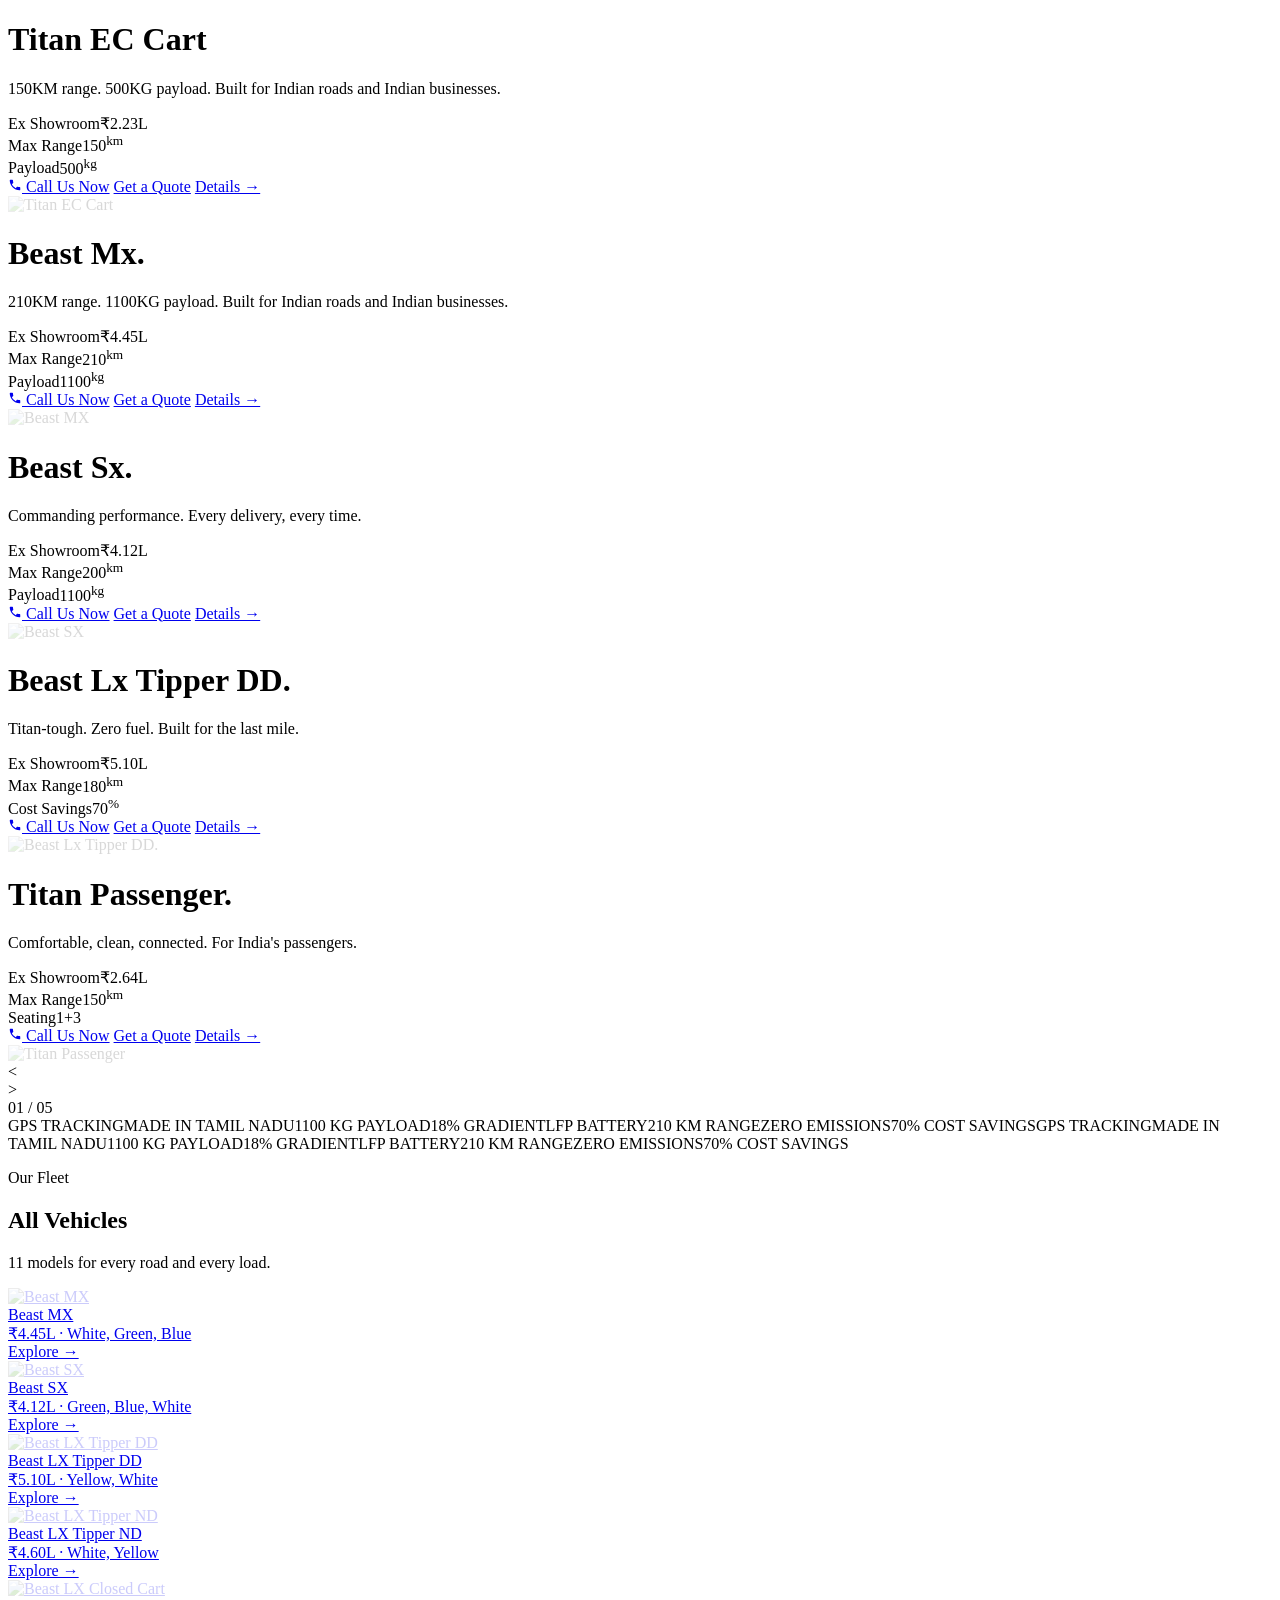
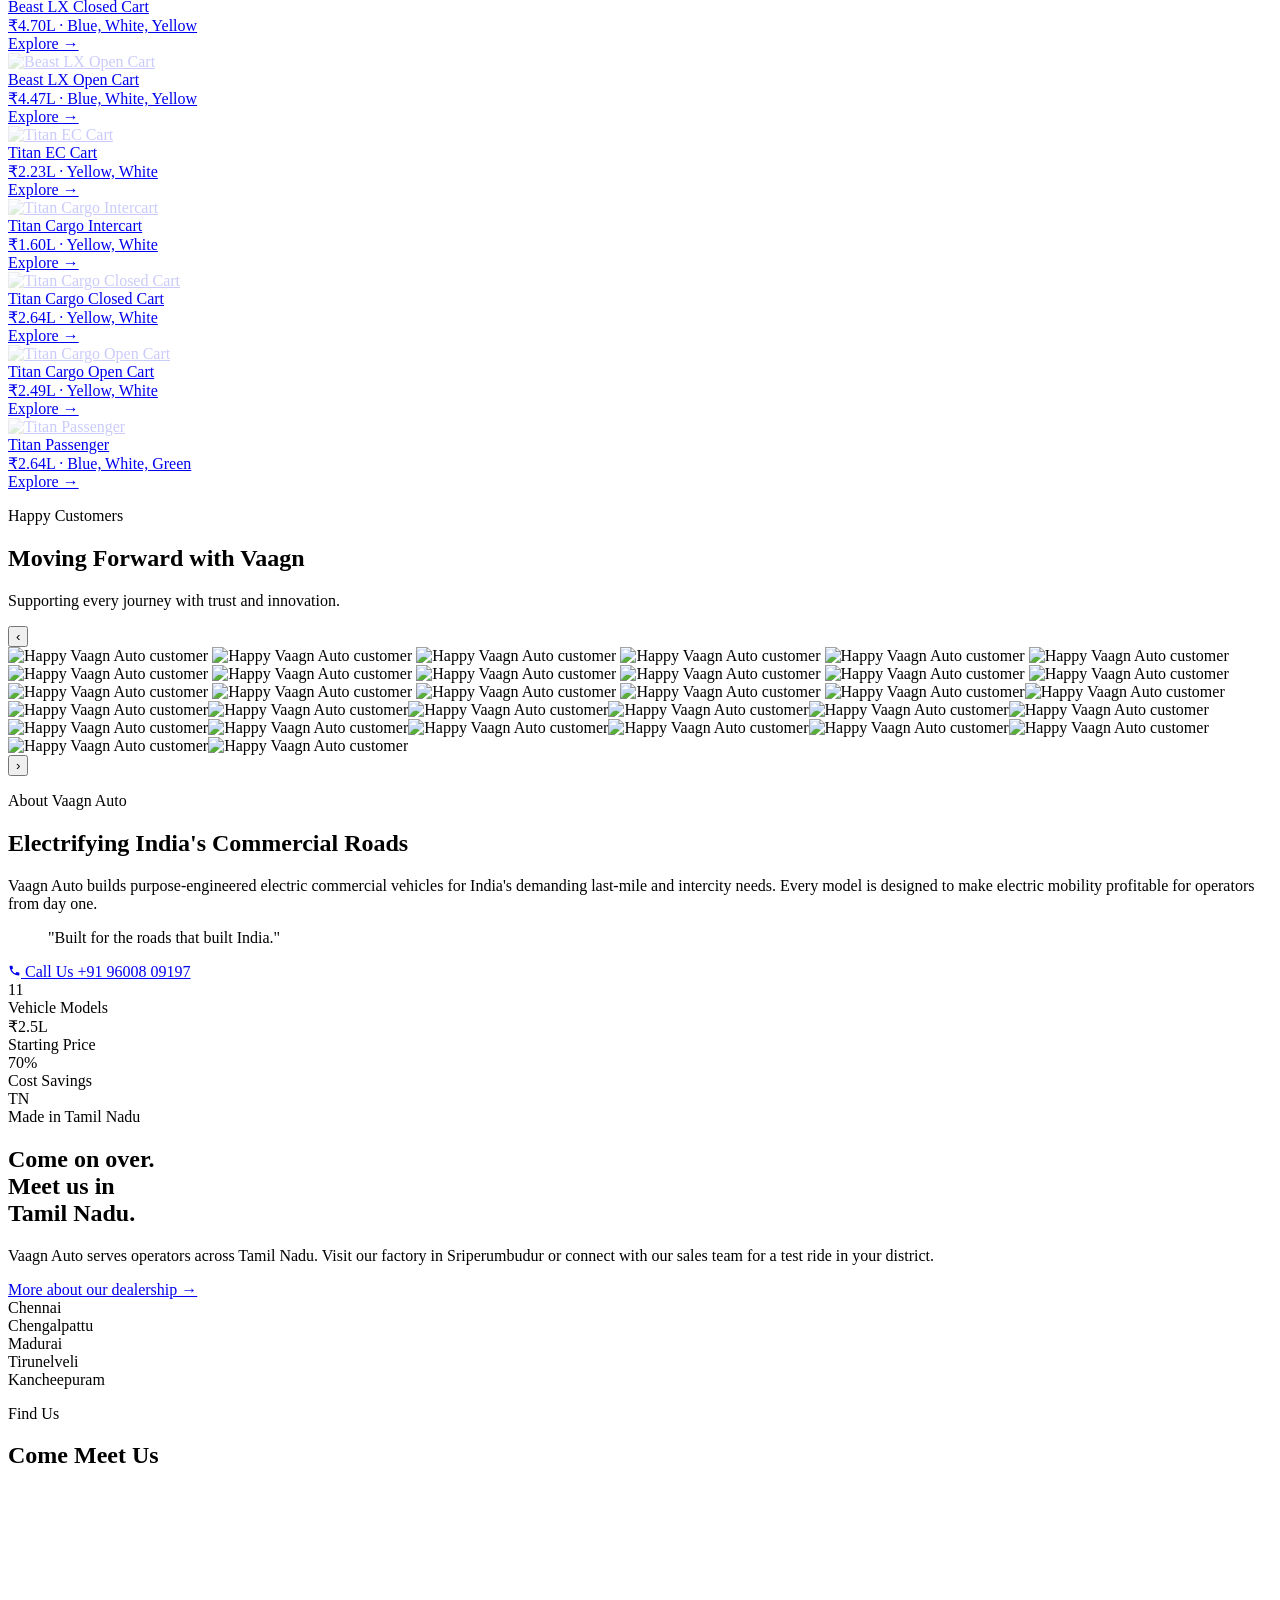
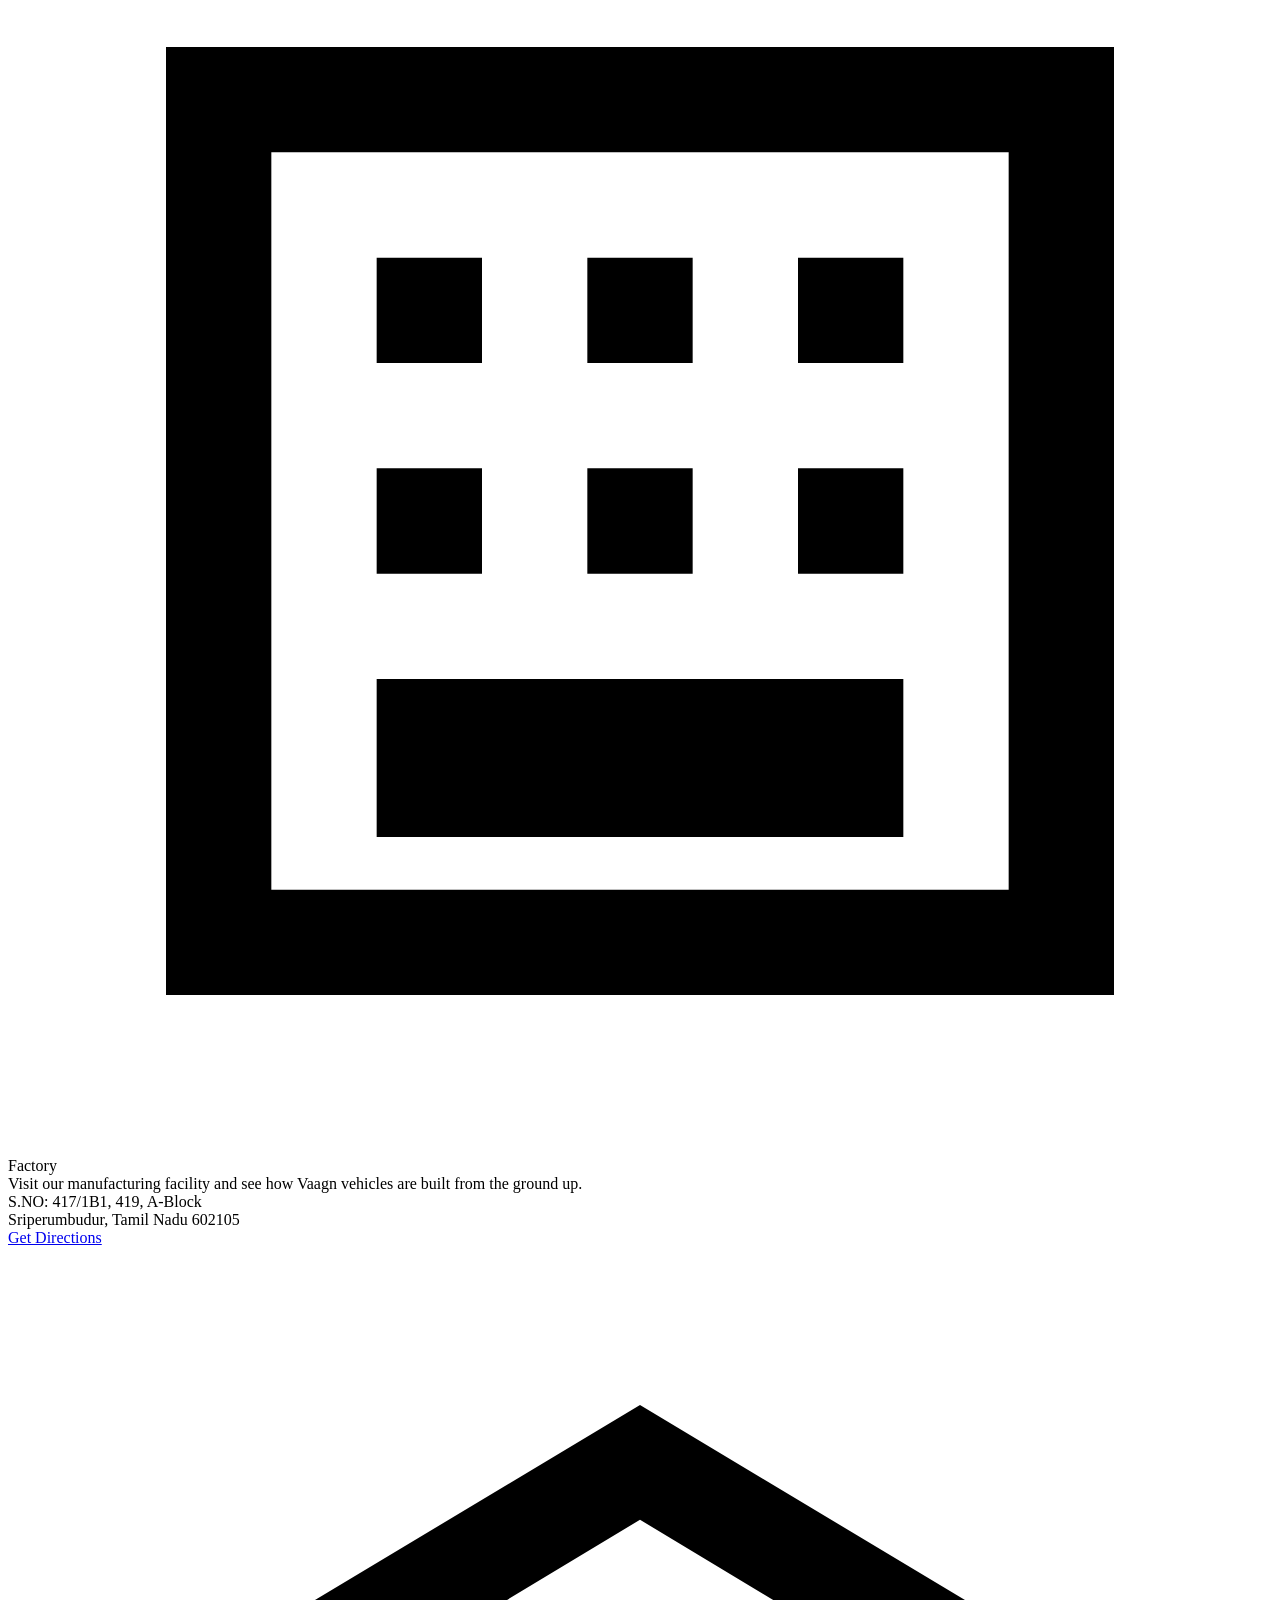
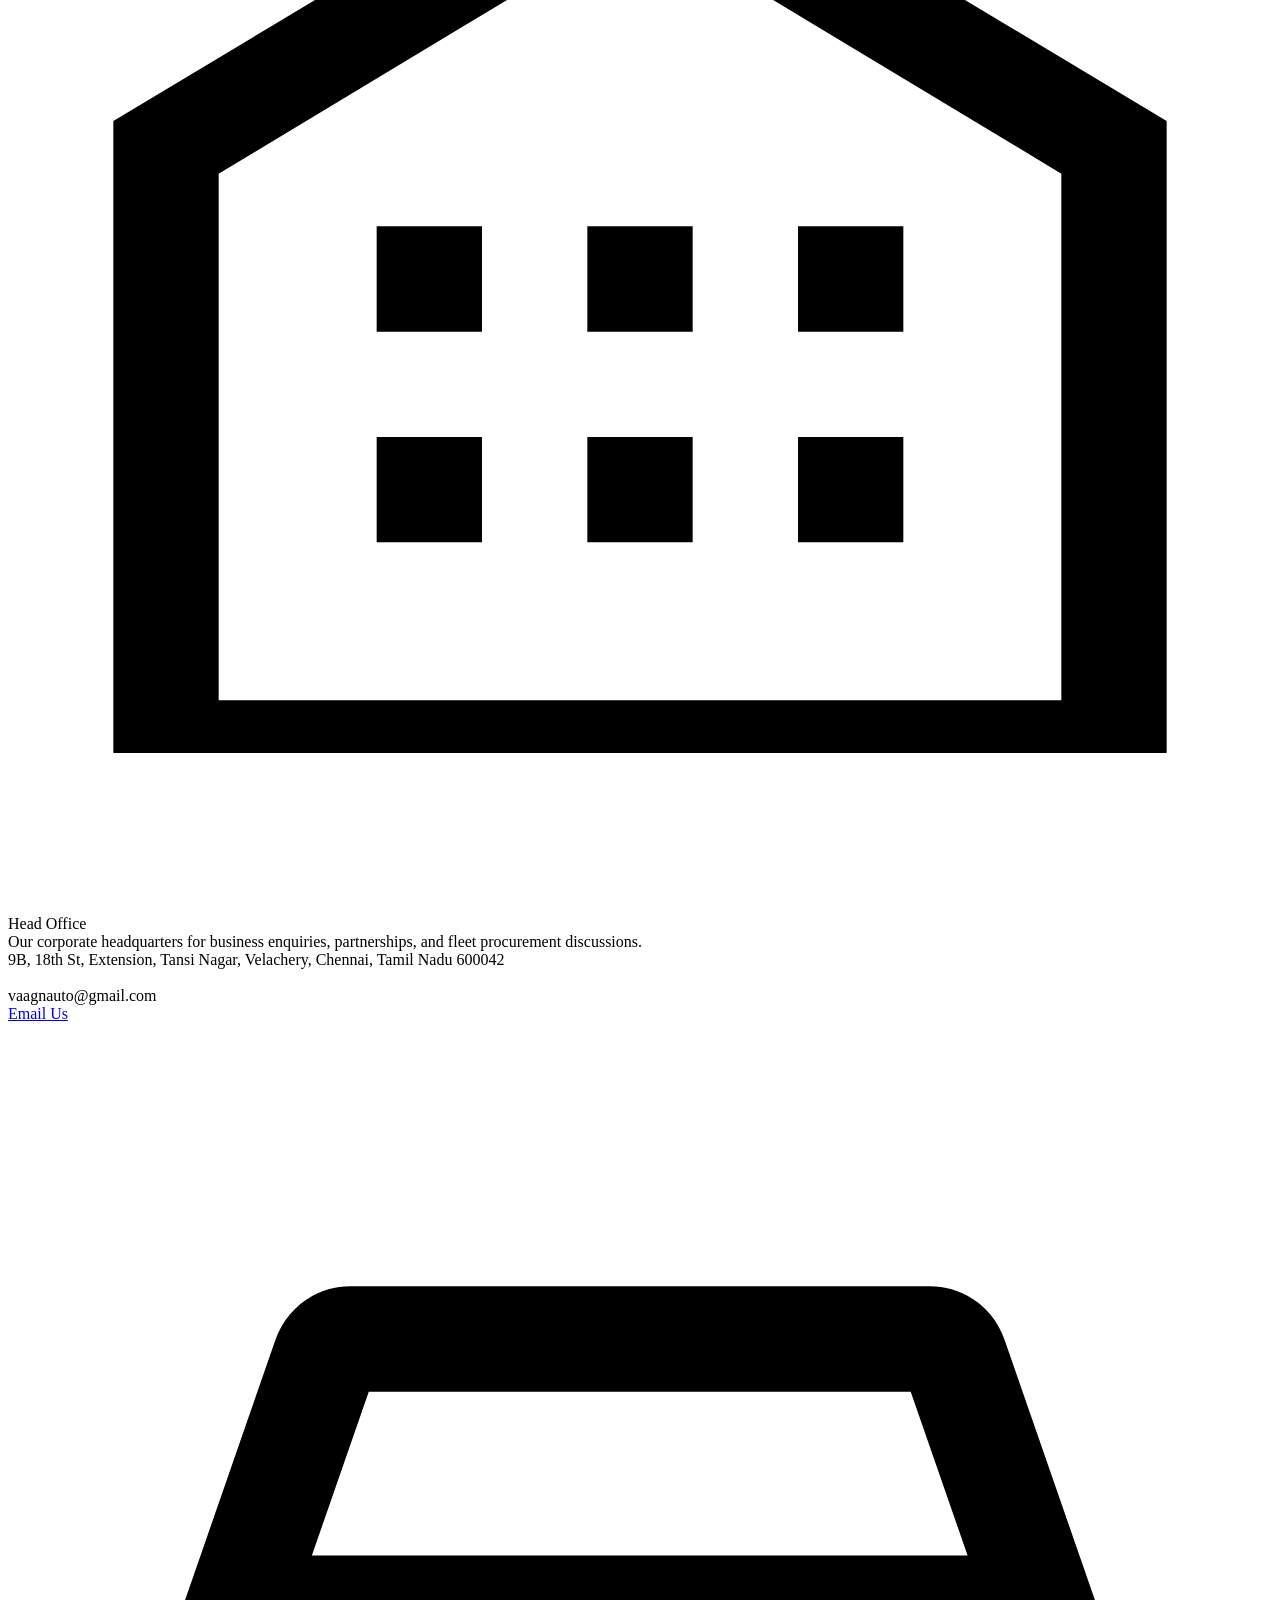
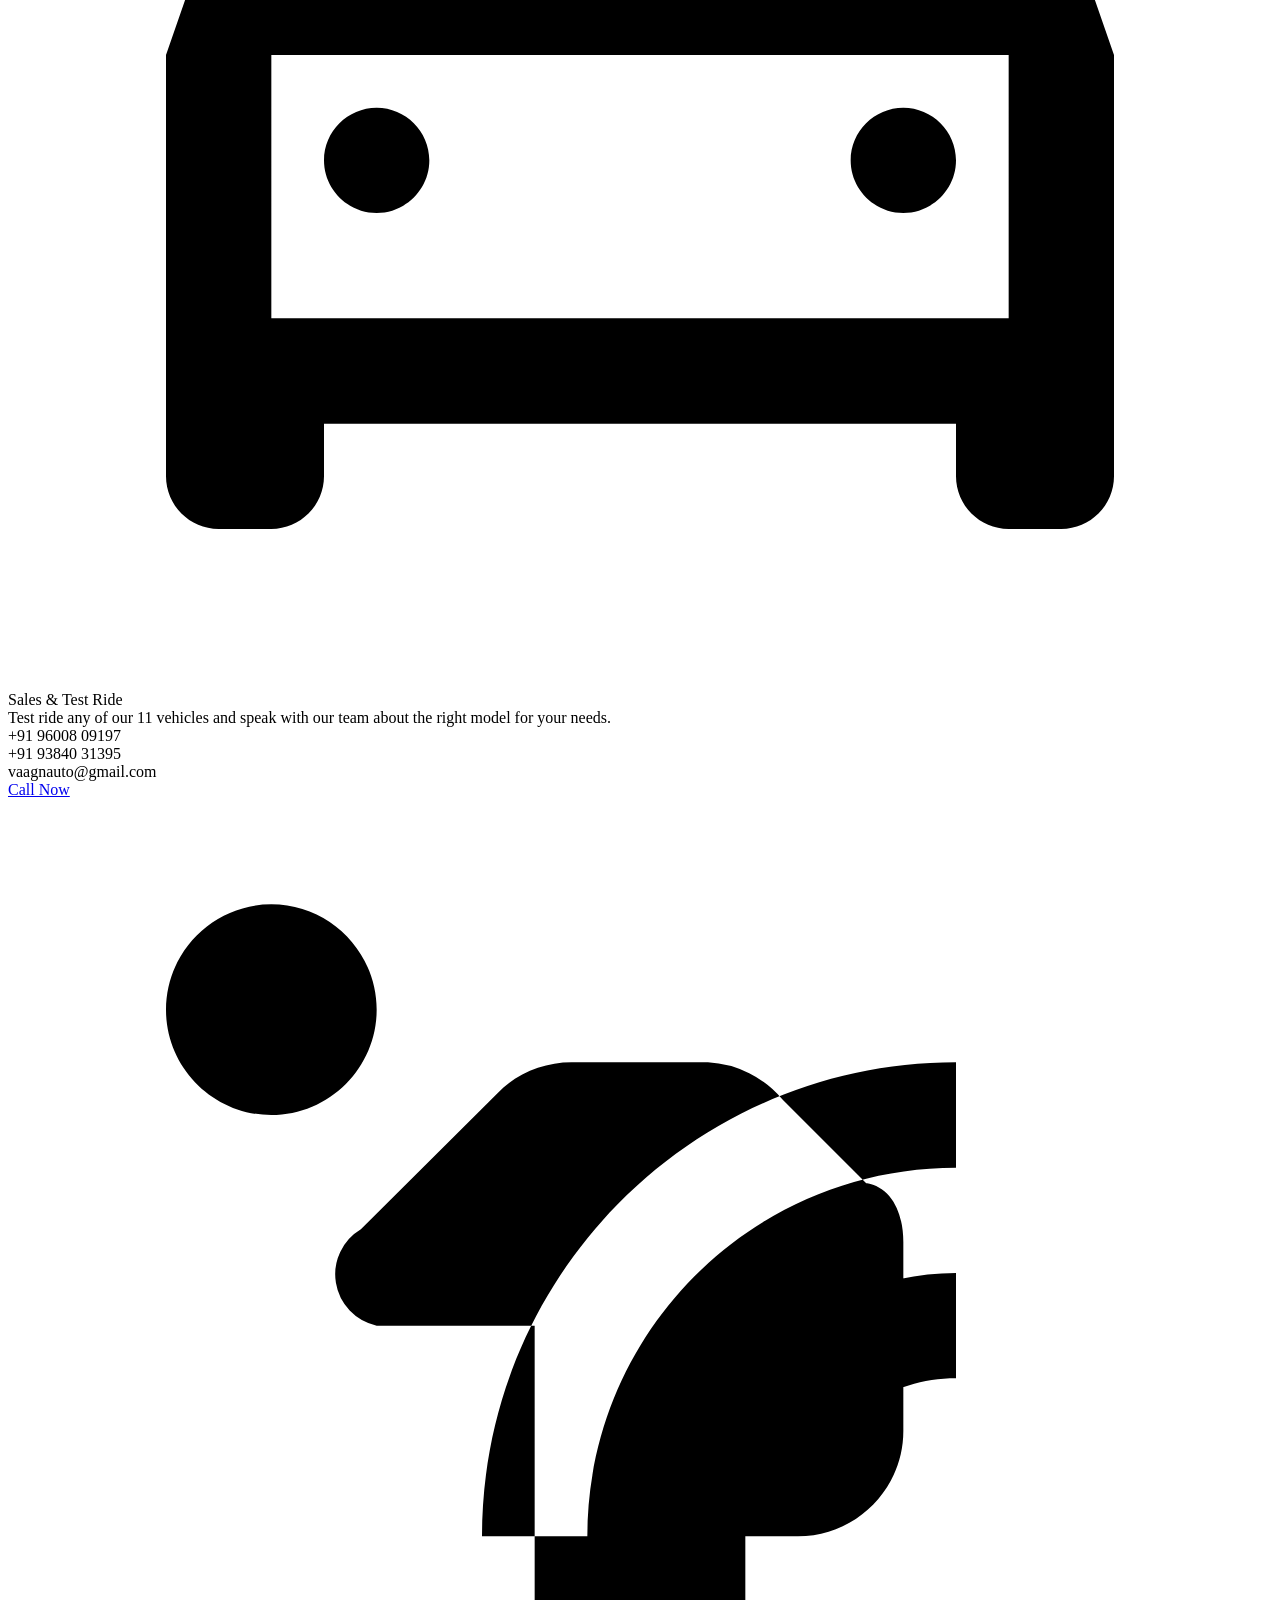
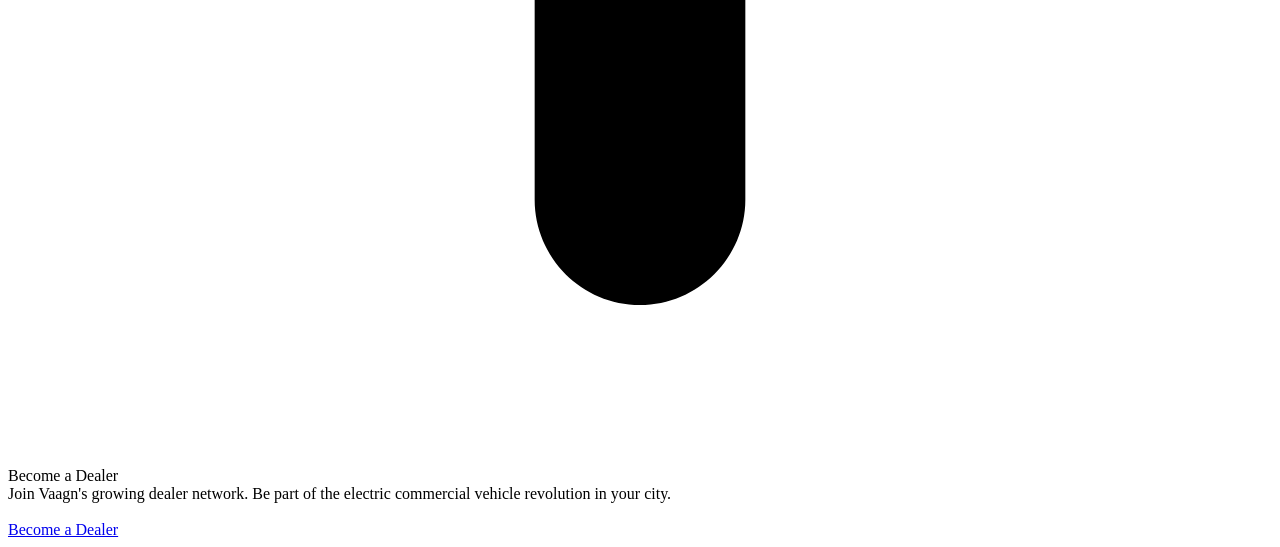
==== index.html @ 96f032a7 "fix: gmail changed" ====
﻿<!DOCTYPE html>
<html lang="en">
<head>
  <meta charset="UTF-8">
    <link rel="icon" type="image/x-icon" href="/favicon.ico">
    <link rel="icon" type="image/png" sizes="32x32" href="/favicon-32x32.png">
    <link rel="icon" type="image/png" sizes="16x16" href="/favicon-16x16.png">
    <link rel="apple-touch-icon" sizes="180x180" href="/apple-touch-icon.png">
    <link rel="manifest" href="/site.webmanifest">
  <meta name="viewport" content="width=device-width, initial-scale=1.0">
  <meta name="description" content="Vaagn Auto — India's premium electric commercial vehicles. Explore cargo autos, tippers, and passenger vehicles built for last-mile delivery across Tamil Nadu.">
  <title>Vaagn Auto — Electric Commercial Vehicles</title>
  <link rel="preconnect" href="https://fonts.googleapis.com">
  <link rel="preconnect" href="https://fonts.gstatic.com" crossorigin>
  <link href="https://fonts.googleapis.com/css2?family=DM+Sans:ital,wght@0,300;0,400;0,500;0,600;1,300&family=DM+Serif+Display:ital@0;1&family=Space+Grotesk:wght@300;400;500;600&display=swap" rel="stylesheet">
 <script src="js/components.js" defer></script>
  <link rel="stylesheet" href="css/main.css">



  <!-- Google Tag Manager -->
<script>(function(w,d,s,l,i){w[l]=w[l]||[];w[l].push({'gtm.start':
new Date().getTime(),event:'gtm.js'});var f=d.getElementsByTagName(s)[0],
j=d.createElement(s),dl=l!='dataLayer'?'&l='+l:'';j.async=true;j.src=
'https://www.googletagmanager.com/gtm.js?id='+i+dl;f.parentNode.insertBefore(j,f);
})(window,document,'script','dataLayer','GTM-MT5RPV5B');</script>

<!-- Google Analytics -->
<script async src="https://www.googletagmanager.com/gtag/js?id=GT-MJKRTXTJ"></script>
<script>
window.dataLayer = window.dataLayer || [];
function gtag(){dataLayer.push(arguments);}
gtag('js', new Date());
gtag('config', 'GT-MJKRTXTJ');
</script>

<!-- Microsoft Clarity -->
<script type="text/javascript">
(function(c,l,a,r,i,t,y){
c[a]=c[a]||function(){(c[a].q=c[a].q||[]).push(arguments)};
t=l.createElement(r);t.async=1;t.src="https://www.clarity.ms/tag/"+i;
y=l.getElementsByTagName(r)[0];y.parentNode.insertBefore(t,y);
})(window, document, "clarity", "script", "no0i1j7frr");
</script>

</head>
<body>
  <!-- Google Tag Manager (noscript) -->
<noscript><iframe src="https://www.googletagmanager.com/ns.html?id=GTM-MT5RPV5B"
height="0" width="0" style="display:none;visibility:hidden"></iframe></noscript>
  <div id="nav-placeholder"></div>

  

  <div class="hero-wrap" id="hero-wrap">
    
    <div class="hero-slide active" data-slide="0" data-color="grey" data-pos="bottom-right2">
    <div class="hero-bg"></div>
    <div class="hero-content">
      <!-- <p class="hero-eyebrow">Open Cargo Auto</p> -->
      <h1 class="hero-name">Titan EC Cart</h1>
      <p class="hero-tagline">150KM range. 500KG payload. Built for Indian roads and Indian businesses.</p>
      <div class="hero-specs-row">
        <div class="hero-spec-item"><span class="hero-spec-label">Ex Showroom</span><span class="hero-spec-val">₹2.23L</span></div>
        <div class="hero-spec-item"><span class="hero-spec-label">Max Range</span><span class="hero-spec-val">150<sup>km</sup></span></div>
        <div class="hero-spec-item"><span class="hero-spec-label">Payload</span><span class="hero-spec-val">500<sup>kg</sup></span></div>
      </div>
      <div class="hero-actions">
        <a href="tel:+919600809197" class="btn-call"><span class="icon-ring"><svg width="14" height="14" viewBox="0 0 24 24" fill="currentColor"><path d="M6.62 10.79c1.44 2.83 3.76 5.14 6.59 6.59l2.2-2.2c.27-.27.67-.36 1.02-.24 1.12.37 2.33.57 3.57.57.55 0 1 .45 1 1V20c0 .55-.45 1-1 1-9.39 0-17-7.61-17-17 0-.55.45-1 1-1h3.5c.55 0 1 .45 1 1 0 1.25.2 2.45.57 3.57.11.35.03.74-.25 1.02l-2.2 2.2z"/></svg></span> Call Us Now</a>
        <a href="javascript:void(0)" class="btn-quote" onclick="openPopup('Titan EC Cart')">Get a Quote</a>
        <a href="/titan-ec-cart" class="btn-details">Details →</a>
      </div>
    </div>
    <div class="hero-right"><img id="hero-img-0" src="images/hero-images/img15.jpeg" onerror="this.style.opacity='.15'" alt="Titan EC Cart"></div>
  </div>


  <div class="hero-slide" data-slide="1" data-color="grey" data-pos="bottom-right1">
    <div class="hero-bg"></div>
    <div class="hero-content">
      <!-- <p class="hero-eyebrow">Open Cargo Auto</p> -->
      <h1 class="hero-name">Beast Mx.</h1>
      <p class="hero-tagline">210KM range. 1100KG payload. Built for Indian roads and Indian businesses.</p>
      <div class="hero-specs-row">
        <div class="hero-spec-item"><span class="hero-spec-label">Ex Showroom</span><span class="hero-spec-val">₹4.45L</span></div>
        <div class="hero-spec-item"><span class="hero-spec-label">Max Range</span><span class="hero-spec-val">210<sup>km</sup></span></div>
        <div class="hero-spec-item"><span class="hero-spec-label">Payload</span><span class="hero-spec-val">1100<sup>kg</sup></span></div>
      </div>
      <div class="hero-actions">
        <a href="tel:+919600809197" class="btn-call"><span class="icon-ring"><svg width="14" height="14" viewBox="0 0 24 24" fill="currentColor"><path d="M6.62 10.79c1.44 2.83 3.76 5.14 6.59 6.59l2.2-2.2c.27-.27.67-.36 1.02-.24 1.12.37 2.33.57 3.57.57.55 0 1 .45 1 1V20c0 .55-.45 1-1 1-9.39 0-17-7.61-17-17 0-.55.45-1 1-1h3.5c.55 0 1 .45 1 1 0 1.25.2 2.45.57 3.57.11.35.03.74-.25 1.02l-2.2 2.2z"/></svg></span> Call Us Now</a>
        <a href="javascript:void(0)" class="btn-quote" onclick="openPopup('Beast MX')">Get a Quote</a>
        <a href="/beast-mx" class="btn-details">Details →</a>
      </div>
    </div>
    <div class="hero-right"><img id="hero-img-0" src="images/hero-images/img10.jpeg" onerror="this.style.opacity='.15'" alt="Beast MX"></div>
  </div>

  <div class="hero-slide" data-slide="2" data-color="green" data-pos="bottom-center1">
    <div class="hero-bg"></div>
    <div class="hero-content">
      <!-- <p class="hero-eyebrow">Premium Cargo Auto</p> -->
      <h1 class="hero-name">Beast Sx.</h1>
      <p class="hero-tagline">Commanding performance. Every delivery, every time.</p>
      <div class="hero-specs-row">
        <div class="hero-spec-item"><span class="hero-spec-label">Ex Showroom</span><span class="hero-spec-val">₹4.12L</span></div>
        <div class="hero-spec-item"><span class="hero-spec-label">Max Range</span><span class="hero-spec-val">200<sup>km</sup></span></div>
        
        <div class="hero-spec-item"><span class="hero-spec-label">Payload</span><span class="hero-spec-val">1100<sup>kg</sup></span></div>
      </div>
      <div class="hero-actions">
        <a href="tel:+919600809197" class="btn-call"><span class="icon-ring"><svg width="14" height="14" viewBox="0 0 24 24" fill="currentColor"><path d="M6.62 10.79c1.44 2.83 3.76 5.14 6.59 6.59l2.2-2.2c.27-.27.67-.36 1.02-.24 1.12.37 2.33.57 3.57.57.55 0 1 .45 1 1V20c0 .55-.45 1-1 1-9.39 0-17-7.61-17-17 0-.55.45-1 1-1h3.5c.55 0 1 .45 1 1 0 1.25.2 2.45.57 3.57.11.35.03.74-.25 1.02l-2.2 2.2z"/></svg></span> Call Us Now</a>
        <a href="javascript:void(0)" class="btn-quote" onclick="openPopup('Beast SX')">Get a Quote</a>
        <a href="/beast-sx" class="btn-details">Details →</a>
      </div>
    </div>
    <div class="hero-right"><img id="hero-img-1" src="images/hero-images/img9.jpeg" onerror="this.style.opacity='.15'" alt="Beast SX"></div>
  </div>

  <div class="hero-slide" data-slide="3" data-color="yellow" data-pos="bottom-left">
    <div class="hero-bg"></div>
    <div class="hero-content">
      <!-- <p class="hero-eyebrow">Cargo Cart</p> -->
      <h1 class="hero-name">Beast Lx Tipper DD.</h1>
      <p class="hero-tagline">Titan-tough. Zero fuel. Built for the last mile.</p>
      <div class="hero-specs-row">
        <div class="hero-spec-item"><span class="hero-spec-label">Ex Showroom</span><span class="hero-spec-val">₹5.10L</span></div>
        <div class="hero-spec-item"><span class="hero-spec-label">Max Range</span><span class="hero-spec-val">180<sup>km</sup></span></div>
        <div class="hero-spec-item"><span class="hero-spec-label">Cost Savings</span><span class="hero-spec-val">70<sup>%</sup></span></div>
      </div>
      <div class="hero-actions">
        <a href="tel:+919600809197" class="btn-call"><span class="icon-ring"><svg width="14" height="14" viewBox="0 0 24 24" fill="currentColor"><path d="M6.62 10.79c1.44 2.83 3.76 5.14 6.59 6.59l2.2-2.2c.27-.27.67-.36 1.02-.24 1.12.37 2.33.57 3.57.57.55 0 1 .45 1 1V20c0 .55-.45 1-1 1-9.39 0-17-7.61-17-17 0-.55.45-1 1-1h3.5c.55 0 1 .45 1 1 0 1.25.2 2.45.57 3.57.11.35.03.74-.25 1.02l-2.2 2.2z"/></svg></span> Call Us Now</a>
        <a href="javascript:void(0)" class="btn-quote" onclick="openPopup('Beast Lx Tipper DD.')">Get a Quote</a>
        <a href="/beast-lx-tipper-dd" class="btn-details">Details →</a>
      </div>
    </div>
    <div class="hero-right"><img id="hero-img-2" src="images/hero-images/img8.jpeg" onerror="this.style.opacity='.15'" alt="Beast Lx Tipper DD."></div>
  </div>

  <!-- <div class="hero-slide" data-slide="3" data-color="teal" data-pos="center-left">
    <div class="hero-bg"></div>
    <div class="hero-content">
      <p class="hero-eyebrow">Intercity Cargo</p>
      <h1 class="hero-name">Titan Cargo Intercart.</h1>
      <p class="hero-tagline">Long haul. Low cost. Zero emissions.</p>
      <div class="hero-specs-row">
        <div class="hero-spec-item"><span class="hero-spec-label">Ex Showroom</span><span class="hero-spec-val">₹1.60L</span></div>
        <div class="hero-spec-item"><span class="hero-spec-label">Max Range</span><span class="hero-spec-val">150<sup>km</sup></span></div>
        <div class="hero-spec-item"><span class="hero-spec-label">Cost Savings</span><span class="hero-spec-val">70<sup>%</sup></span></div>
      </div>
      <div class="hero-actions">
        <a href="tel:+919600809197" class="btn-call"><span class="icon-ring"><svg width="14" height="14" viewBox="0 0 24 24" fill="currentColor"><path d="M6.62 10.79c1.44 2.83 3.76 5.14 6.59 6.59l2.2-2.2c.27-.27.67-.36 1.02-.24 1.12.37 2.33.57 3.57.57.55 0 1 .45 1 1V20c0 .55-.45 1-1 1-9.39 0-17-7.61-17-17 0-.55.45-1 1-1h3.5c.55 0 1 .45 1 1 0 1.25.2 2.45.57 3.57.11.35.03.74-.25 1.02l-2.2 2.2z"/></svg></span> Call Us Now</a>
        <a href="javascript:void(0)" class="btn-quote" onclick="openPopup('Titan Cargo Intercart')">Get a Quote</a>
        <a href="/titan-cargo-intercart" class="btn-details">Details →</a>
      </div>
    </div>
    <div class="hero-right"><img id="hero-img-3" src="images/hero-images/img5.jpeg"onerror="this.style.opacity='.15'" alt="Titan Cargo Intercart"></div>
  </div> -->

  <div class="hero-slide" data-slide="4" data-color="grey" data-pos="left-center">
    <div class="hero-bg"></div>
    <div class="hero-content">
      <!-- <p class="hero-eyebrow">Passenger Auto</p> -->
      <h1 class="hero-name">Titan Passenger.</h1>
      <p class="hero-tagline">Comfortable, clean, connected. For India's passengers.</p>
      <div class="hero-specs-row">
        <div class="hero-spec-item"><span class="hero-spec-label">Ex Showroom</span><span class="hero-spec-val">₹2.64L</span></div>
        <div class="hero-spec-item"><span class="hero-spec-label">Max Range</span><span class="hero-spec-val">150<sup>km</sup></span></div>
        <div class="hero-spec-item"><span class="hero-spec-label">Seating</span><span class="hero-spec-val">1+3</span></div>
      </div>
      <div class="hero-actions">
        <a href="tel:+919600809197" class="btn-call"><span class="icon-ring"><svg width="14" height="14" viewBox="0 0 24 24" fill="currentColor"><path d="M6.62 10.79c1.44 2.83 3.76 5.14 6.59 6.59l2.2-2.2c.27-.27.67-.36 1.02-.24 1.12.37 2.33.57 3.57.57.55 0 1 .45 1 1V20c0 .55-.45 1-1 1-9.39 0-17-7.61-17-17 0-.55.45-1 1-1h3.5c.55 0 1 .45 1 1 0 1.25.2 2.45.57 3.57.11.35.03.74-.25 1.02l-2.2 2.2z"/></svg></span> Call Us Now</a>
        <a href="javascript:void(0)" class="btn-quote" onclick="openPopup('Titan Passenger')">Get a Quote</a>
        <a href="/titan-passenger" class="btn-details">Details →</a>
      </div>
    </div>
    <div class="hero-right"><img id="hero-img-4" src="images/hero-images/img11.jpeg" onerror="this.style.opacity='.15'" alt="Titan Passenger"></div>
  </div>

  <div class="slide-arrow arrow-prev" onclick="prevSlide()"><</div>
  <div class="slide-arrow arrow-next" onclick="nextSlide()">></div>
  <div class="slide-dots" id="slide-dots">
    <div class="s-dot active" onclick="goSlide(0)"></div>
    <div class="s-dot" onclick="goSlide(1)"></div>
    <div class="s-dot" onclick="goSlide(2)"></div>
    <div class="s-dot" onclick="goSlide(3)"></div>
    <div class="s-dot" onclick="goSlide(4)"></div>
  </div>
  <div class="slide-counter" id="slide-counter">01 / 05</div>
</div>

  <div class="ticker-band">
    <div class="ticker-inner">
      <span class="ticker-item">GPS TRACKING</span><span class="ticker-item">MADE IN TAMIL NADU</span><span class="ticker-item">1100 KG PAYLOAD</span><span class="ticker-item">18% GRADIENT</span><span class="ticker-item">LFP BATTERY</span><span class="ticker-item">210 KM RANGE</span><span class="ticker-item">ZERO EMISSIONS</span><span class="ticker-item">70% COST SAVINGS</span><span class="ticker-item">GPS TRACKING</span><span class="ticker-item">MADE IN TAMIL NADU</span><span class="ticker-item">1100 KG PAYLOAD</span><span class="ticker-item">18% GRADIENT</span><span class="ticker-item">LFP BATTERY</span><span class="ticker-item">210 KM RANGE</span><span class="ticker-item">ZERO EMISSIONS</span><span class="ticker-item">70% COST SAVINGS</span>
    </div>
  </div>

  <section class="section" id="all-vehicles">
    <div class="section-inner">
      <p class="s-eyebrow">Our Fleet</p>
      <h2 class="s-title">All Vehicles</h2>
      <p class="s-sub">11 models for every road and every load.</p>
      <div class="vehicles-grid">
        <a href="/beast-mx" class="vehicle-card fade-up">
          <div class="card-img"><img src="images/beast-mx/beast-mx-white.jpeg" alt="Beast MX" onerror="this.style.opacity='.2'"></div>
          <div class="card-body">
            <div class="card-name">Beast MX</div>
            <div class="card-price">₹4.45L · White, Green, Blue</div>
            <div class="card-cta">Explore →</div>
          </div>
        </a>
        <a href="/beast-sx" class="vehicle-card fade-up">
          <div class="card-img"><img src="images/beast-sx/beast-sx-green3.jpeg" alt="Beast SX" onerror="this.style.opacity='.2'"></div>
          <div class="card-body">
            <div class="card-name">Beast SX</div>
            <div class="card-price">₹4.12L · Green, Blue, White</div>
            <div class="card-cta">Explore →</div>
          </div>
        </a>
        <a href="/beast-lx-tipper-dd" class="vehicle-card fade-up">
          <div class="card-img"><img src="images\beast-lx-tipper-dd\Beast-LX-Tipper1.jpeg" alt="Beast LX Tipper DD" onerror="this.style.opacity='.2'"></div>
          <div class="card-body">
            <div class="card-name">Beast LX Tipper DD</div>
            <div class="card-price">₹5.10L · Yellow, White</div>
            <div class="card-cta">Explore →</div>
          </div>
        </a>
        <a href="/beast-lx-tipper-nd" class="vehicle-card fade-up">
          <div class="card-img"><img src="images\beast-lx-tipper-nd\beast-lx-tipper-nd-yellow.jpeg" alt="Beast LX Tipper ND" onerror="this.style.opacity='.2'"></div>
          <div class="card-body">
            <div class="card-name">Beast LX Tipper ND</div>
            <div class="card-price">₹4.60L · White, Yellow</div>
            <div class="card-cta">Explore →</div>
          </div>
        </a>
        <a href="/beast-lx-closed-cart" class="vehicle-card fade-up">
          <div class="card-img"><img src="images\beast-lx-closed-cart\beast-lx-closed-yellow2.jpeg" alt="Beast LX Closed Cart" onerror="this.style.opacity='.2'"></div>
          <div class="card-body">
            <div class="card-name">Beast LX Closed Cart</div>
            <div class="card-price">₹4.70L · Blue, White, Yellow</div>
            <div class="card-cta">Explore →</div>
          </div>
        </a>
        <a href="/beast-lx-open-cart" class="vehicle-card fade-up">
          <div class="card-img"><img src="images\beast-lx-open-cart\beast-lx-open-white2.jpeg" alt="Beast LX Open Cart" onerror="this.style.opacity='.2'"></div>
          <div class="card-body">
            <div class="card-name">Beast LX Open Cart</div>
            <div class="card-price">₹4.47L · Blue, White, Yellow</div>
            <div class="card-cta">Explore →</div>
          </div>
        </a>
        <a href="/titan-ec-cart" class="vehicle-card fade-up">
          <div class="card-img"><img src="images\titan-ec-cart\titan-ec-cart-yellow.jpeg" alt="Titan EC Cart" onerror="this.style.opacity='.2'"></div>
          <div class="card-body">
            <div class="card-name">Titan EC Cart</div>
            <div class="card-price">₹2.23L · Yellow, White</div>
            <div class="card-cta">Explore →</div>
          </div>
        </a>
        <a href="/titan-cargo-intercart" class="vehicle-card fade-up">
          <div class="card-img"><img src="images\titan-intercart\intercart_yellow.jpeg" alt="Titan Cargo Intercart" onerror="this.style.opacity='.2'"></div>
          <div class="card-body">
            <div class="card-name">Titan Cargo Intercart</div>
            <div class="card-price">₹1.60L · Yellow, White</div>
            <div class="card-cta">Explore →</div>
          </div>
        </a>
        <a href="/titan-cargo-closed-cart" class="vehicle-card fade-up">
          <div class="card-img"><img src="images\titan-cargo-closed-cart\titan-closed-yellow.jpeg" alt="Titan Cargo Closed Cart" onerror="this.style.opacity='.2'"></div>
          <div class="card-body">
            <div class="card-name">Titan Cargo Closed Cart</div>
            <div class="card-price">₹2.64L · Yellow, White</div>
            <div class="card-cta">Explore →</div>
          </div>
        </a>
        <a href="/titan-cargo-open-cart" class="vehicle-card fade-up">
          <div class="card-img"><img src="images\titan-cargo-open-cart\titan-open-yellow2.jpeg" alt="Titan Cargo Open Cart" onerror="this.style.opacity='.2'"></div>
          <div class="card-body">
            <div class="card-name">Titan Cargo Open Cart</div>
            <div class="card-price">₹2.49L · Yellow, White</div>
            <div class="card-cta">Explore →</div>
          </div>
        </a>
        <a href="/titan-passenger" class="vehicle-card fade-up">
          <div class="card-img"><img src="images\titan-passenger\titan-passenger-blue2.jpeg" alt="Titan Passenger" onerror="this.style.opacity='.2'"></div>
          <div class="card-body">
            <div class="card-name">Titan Passenger</div>
            <div class="card-price">₹2.64L · Blue, White, Green</div>
            <div class="card-cta">Explore →</div>
          </div>
        </a>
      </div>
    </div>
  </section>

  <section class="community-section" id="community">
  <div class="community-inner">
    <p class="s-eyebrow">Happy Customers</p>
    <h2 class="s-title">Moving Forward with Vaagn</h2>
    <p class="s-sub">Supporting every journey with trust and innovation.</p>
    <div class="community-slider-wrap">
      <button class="cs-arrow cs-prev">&#8249;</button>
      <div class="cs-track-wrap">
        <div class="cs-track">
          <img src="images/Testimonial%20Photos/img1.jpeg" alt="Happy Vaagn Auto customer">
          <img src="images/Testimonial%20Photos/img2.jpeg" alt="Happy Vaagn Auto customer">
          <img src="images/Testimonial%20Photos/img3.jpeg" alt="Happy Vaagn Auto customer">
          <img src="images/Testimonial%20Photos/img4.jpeg" alt="Happy Vaagn Auto customer">
          <img src="images/Testimonial%20Photos/img5.jpeg" alt="Happy Vaagn Auto customer">
          <img src="images/Testimonial%20Photos/img6.jpeg" alt="Happy Vaagn Auto customer">
          <img src="images/Testimonial%20Photos/img7.jpeg" alt="Happy Vaagn Auto customer">
          <img src="images/Testimonial%20Photos/img9.jpeg" alt="Happy Vaagn Auto customer">
          <img src="images/Testimonial%20Photos/img10.jpeg" alt="Happy Vaagn Auto customer">
          <img src="images/Testimonial%20Photos/img11.jpeg" alt="Happy Vaagn Auto customer">
          <img src="images/Testimonial%20Photos/img12.jpeg" alt="Happy Vaagn Auto customer">
          <img src="images/Testimonial%20Photos/img13.jpeg" alt="Happy Vaagn Auto customer">
          <img src="images/Testimonial%20Photos/img14.jpeg" alt="Happy Vaagn Auto customer">
          <img src="images/Testimonial%20Photos/img15.jpeg" alt="Happy Vaagn Auto customer">
          <img src="images/Testimonial%20Photos/img16.jpeg" alt="Happy Vaagn Auto customer">
          <img src="images/Testimonial%20Photos/img17.jpeg" alt="Happy Vaagn Auto customer">
        </div>
      </div>
      <button class="cs-arrow cs-next">&#8250;</button>
    </div>
  </div>
</section>

  <div class="about-band" id="about-band">
    <div class="about-band-inner">
      <div>
        <p class="ab-eyebrow">About Vaagn Auto</p>
        <h2 class="ab-title">Electrifying India's Commercial Roads</h2>
        <p class="ab-body">Vaagn Auto builds purpose-engineered electric commercial vehicles for India's demanding last-mile and intercity needs. Every model is designed to make electric mobility profitable for operators from day one.</p>
        <blockquote class="ab-quote">"Built for the roads that built India."</blockquote>
        <a href="tel:+919600809197" class="ab-cta">
          <svg width="13" height="13" viewBox="0 0 24 24" fill="currentColor"><path d="M6.62 10.79c1.44 2.83 3.76 5.14 6.59 6.59l2.2-2.2c.27-.27.67-.36 1.02-.24 1.12.37 2.33.57 3.57.57.55 0 1 .45 1 1V20c0 .55-.45 1-1 1-9.39 0-17-7.61-17-17 0-.55.45-1 1-1h3.5c.55 0 1 .45 1 1 0 1.25.2 2.45.57 3.57.11.35.03.74-.25 1.02l-2.2 2.2z"/></svg> Call Us +91 96008 09197
        </a>
      </div>
      <div class="stats-grid">
        <div class="stat-box fade-up"><div class="stat-num">11</div><div class="stat-label">Vehicle Models</div><div class="stat-box-accent"></div></div>
        <div class="stat-box fade-up"><div class="stat-num">₹2.5L</div><div class="stat-label">Starting Price</div><div class="stat-box-accent"></div></div>
        <div class="stat-box fade-up"><div class="stat-num">70%</div><div class="stat-label">Cost Savings</div><div class="stat-box-accent"></div></div>
        <div class="stat-box fade-up"><div class="stat-num">TN</div><div class="stat-label">Made in Tamil Nadu</div><div class="stat-box-accent"></div></div>
      </div>
    </div>
  </div>

  <section class="districts-section" id="districts">
    <div class="districts-inner">
      <div class="districts-header">
        <div><h2 class="districts-headline">Come on over.<br>Meet us in<br><span>Tamil Nadu.</span></h2></div>
        <div class="districts-right">
          <p>Vaagn Auto serves operators across Tamil Nadu. Visit our factory in Sriperumbudur or connect with our sales team for a test ride in your district.</p>
          <a href="#dealer-section">More about our dealership  →</a>
        </div>
      </div>
      <div class="districts-grid">
        <div class="district-card dc-chennai fade-up" onclick="openPopup('Chennai')"><img src="images/Showroom%20places/chennai.jpeg" onerror="this.style.display='none'" alt="Chennai"><span class="district-name">Chennai</span></div>
        <div class="district-card dc-coimbatore fade-up" onclick="openPopup('Chengalpattu')"><img src="images/Showroom%20places/chengalpattu.jpeg" onerror="this.style.display='none'" alt="Chengalpattu"><span class="district-name">Chengalpattu</span></div>
        <div class="district-card dc-madurai fade-up" onclick="openPopup('Madurai')"><img src="images/Showroom%20places/madurai.jpeg" onerror="this.style.display='none'" alt="Madurai"><span class="district-name">Madurai</span></div>
        <div class="district-card dc-tirunelveli fade-up" onclick="openPopup('Tirunelveli')"><img src="images/Showroom%20places/tirunelveli.jpeg" onerror="this.style.display='none'" alt="Tirunelveli"><span class="district-name">Tirunelveli</span></div>
        <div class="district-card dc-kancheepuram fade-up" onclick="openPopup('Kancheepuram')"><img src="images/Showroom%20places/kanchipuram.jpeg" onerror="this.style.display='none'" alt="Kancheepuram"><span class="district-name">Kancheepuram</span></div>
      </div>
    </div>
  </section>

  <section class="dealer-section" id="dealer-section">
    <div class="dealer-inner">
      <p class="s-eyebrow">Find Us</p>
      <h2 class="s-title">Come Meet Us</h2>
      <div class="dealer-cards">
        <div class="dealer-card fade-up">
          <div class="d-icon"><svg viewBox="0 0 24 24"><path d="M5 3H3v18h18V3H5zm14 16H5V5h14v14zM7 7h2v2H7zm4 0h2v2h-2zm4 0h2v2h-2zM7 11h2v2H7zm4 0h2v2h-2zm4 0h2v2h-2zM7 15h10v3H7z"/></svg></div>
          <div class="d-title">Factory</div>
          <div class="d-body">Visit our manufacturing facility and see how Vaagn vehicles are built from the ground up.</div>
          <div class="d-detail">S.NO: 417/1B1, 419, A-Block<br>Sriperumbudur, Tamil Nadu 602105</div>
          <a href="https://maps.google.com/?q=Sriperumbudur+Tamil+Nadu+602105" target="_blank" class="btn-dealer">Get Directions</a>
        </div>
        <div class="dealer-card fade-up">
          <div class="d-icon"><svg viewBox="0 0 24 24"><path d="M12 3L2 9v12h20V9L12 3zm0 2.18L20 10v10H4V10l8-4.82zM7 11h2v2H7zm4 0h2v2h-2zm4 0h2v2h-2zM7 15h2v2H7zm4 0h2v2h-2zm4 0h2v2h-2z"/></svg></div>
          <div class="d-title">Head Office</div>
          <div class="d-body">Our corporate headquarters for business enquiries, partnerships, and fleet procurement discussions.</div>
          <div class="d-detail">9B, 18th St, Extension, Tansi Nagar, Velachery, Chennai, Tamil Nadu 600042<br><br>vaagnauto@gmail.com</div>
          <a href="mailto:vaagnauto@gmail.com" class="btn-dealer">Email Us</a>
        </div>
        <div class="dealer-card fade-up">
          <div class="d-icon"><svg viewBox="0 0 24 24"><path d="M18.92 6.01C18.72 5.42 18.16 5 17.5 5h-11c-.66 0-1.21.42-1.42 1.01L3 12v8c0 .55.45 1 1 1h1c.55 0 1-.45 1-1v-1h12v1c0 .55.45 1 1 1h1c.55 0 1-.45 1-1v-8l-2.08-5.99zM6.85 7h10.29l1.08 3.11H5.77L6.85 7zM19 17H5v-5h14v5zm-2-2c.55 0 1-.45 1-1s-.45-1-1-1-1 .45-1 1 .45 1 1 1zm-10 0c.55 0 1-.45 1-1s-.45-1-1-1-1 .45-1 1 .45 1 1 1z"/></svg></div>
          <div class="d-title">Sales & Test Ride</div>
          <div class="d-body">Test ride any of our 11 vehicles and speak with our team about the right model for your needs.</div>
          <div class="d-detail">+91 96008 09197<br>+91 93840 31395<br>vaagnauto@gmail.com</div>
          <a href="tel:+919600809197" class="btn-dealer primary">Call Now</a>
        </div>
        <div class="dealer-card fade-up">
          <div class="d-icon"><svg viewBox="0 0 24 24"><path d="M11 14H9c0-4.97 4.03-9 9-9v2c-3.87 0-7 3.13-7 7zm7-3V9c-2.76 0-5 2.24-5 5h2c0-1.66 1.34-3 3-3zM7 4c0-1.1-.9-2-2-2S3 2.9 3 4s.9 2 2 2 2-.9 2-2zm10.29 4.29l-2.58-2.58A1.994 1.994 0 0013.29 5H10.7c-.53 0-1.04.21-1.41.59L6.7 8.17A.996.996 0 007 10h3v9c0 1.1.9 2 2 2s2-.9 2-2v-5h1c1.1 0 2-.9 2-2v-3.59c0-.53-.21-1.04-.71-1.12z"/></svg></div>
          <div class="d-title">Become a Dealer</div>
          <div class="d-body">Join Vaagn's growing dealer network. Be part of the electric commercial vehicle revolution in your city.</div>
          <div class="d-detail">&nbsp;</div>
          <a href="/become-a-dealer.html" class="btn-dealer primary">Become a Dealer</a>
        </div>
      </div>
    </div>
  </section>
<div id="footer-placeholder"></div>
<div id="popup-placeholder"></div>
<div id="sticky-placeholder"></div>
<script src="js/hero.js"></script>
<script>
const track = document.querySelector('.cs-track');
const originalImgs = Array.from(track.querySelectorAll('img'));

// Clone all images and append for infinite loop
originalImgs.forEach(img => {
  const clone = img.cloneNode(true);
  track.appendChild(clone);
});

const allImgs = track.querySelectorAll('img');
let idx = 0;
const visible = () => window.innerWidth > 860 ? 4 : window.innerWidth > 480 ? 2 : 1;
const imgW = () => allImgs[0].offsetWidth + 8;

function slideTo(n) {
  idx = n;
  track.style.transition = 'transform 0.4s cubic-bezier(.16,1,.3,1)';
  track.style.transform = `translateX(-${idx * imgW()}px)`;

  // Reset to start seamlessly when reaching clones
  if (idx >= originalImgs.length) {
    setTimeout(() => {
      track.style.transition = 'none';
      idx = 0;
      track.style.transform = `translateX(0px)`;
    }, 400);
  }
}

document.querySelector('.cs-prev').addEventListener('click', () => {
  if (idx <= 0) {
    track.style.transition = 'none';
    idx = originalImgs.length;
    track.style.transform = `translateX(-${idx * imgW()}px)`;
    setTimeout(() => slideTo(idx - 1), 20);
  } else {
    slideTo(idx - 1);
  }
});

document.querySelector('.cs-next').addEventListener('click', () => slideTo(idx + 1));

const trackWrap = document.querySelector('.cs-track-wrap');
if (trackWrap) {
  let startX = 0;
  let isDragging = false;
  trackWrap.addEventListener('touchstart', e => { startX = e.touches[0].clientX; isDragging = true; }, { passive: true });
  trackWrap.addEventListener('touchend', e => {
    if (!isDragging) return;
    const diff = startX - e.changedTouches[0].clientX;
    if (Math.abs(diff) > 50) {
      if (diff > 0) {
        slideTo(idx + 1);
      } else {
        if (idx <= 0) {
          trackWrap.querySelector('.cs-track').style.transition = 'none';
          idx = originalImgs.length;
          trackWrap.querySelector('.cs-track').style.transform = `translateX(-${idx * imgW()}px)`;
          setTimeout(() => slideTo(idx - 1), 20);
        } else {
          slideTo(idx - 1);
        }
      }
    }
    isDragging = false;
  });
}
</script>
</body>
</html>
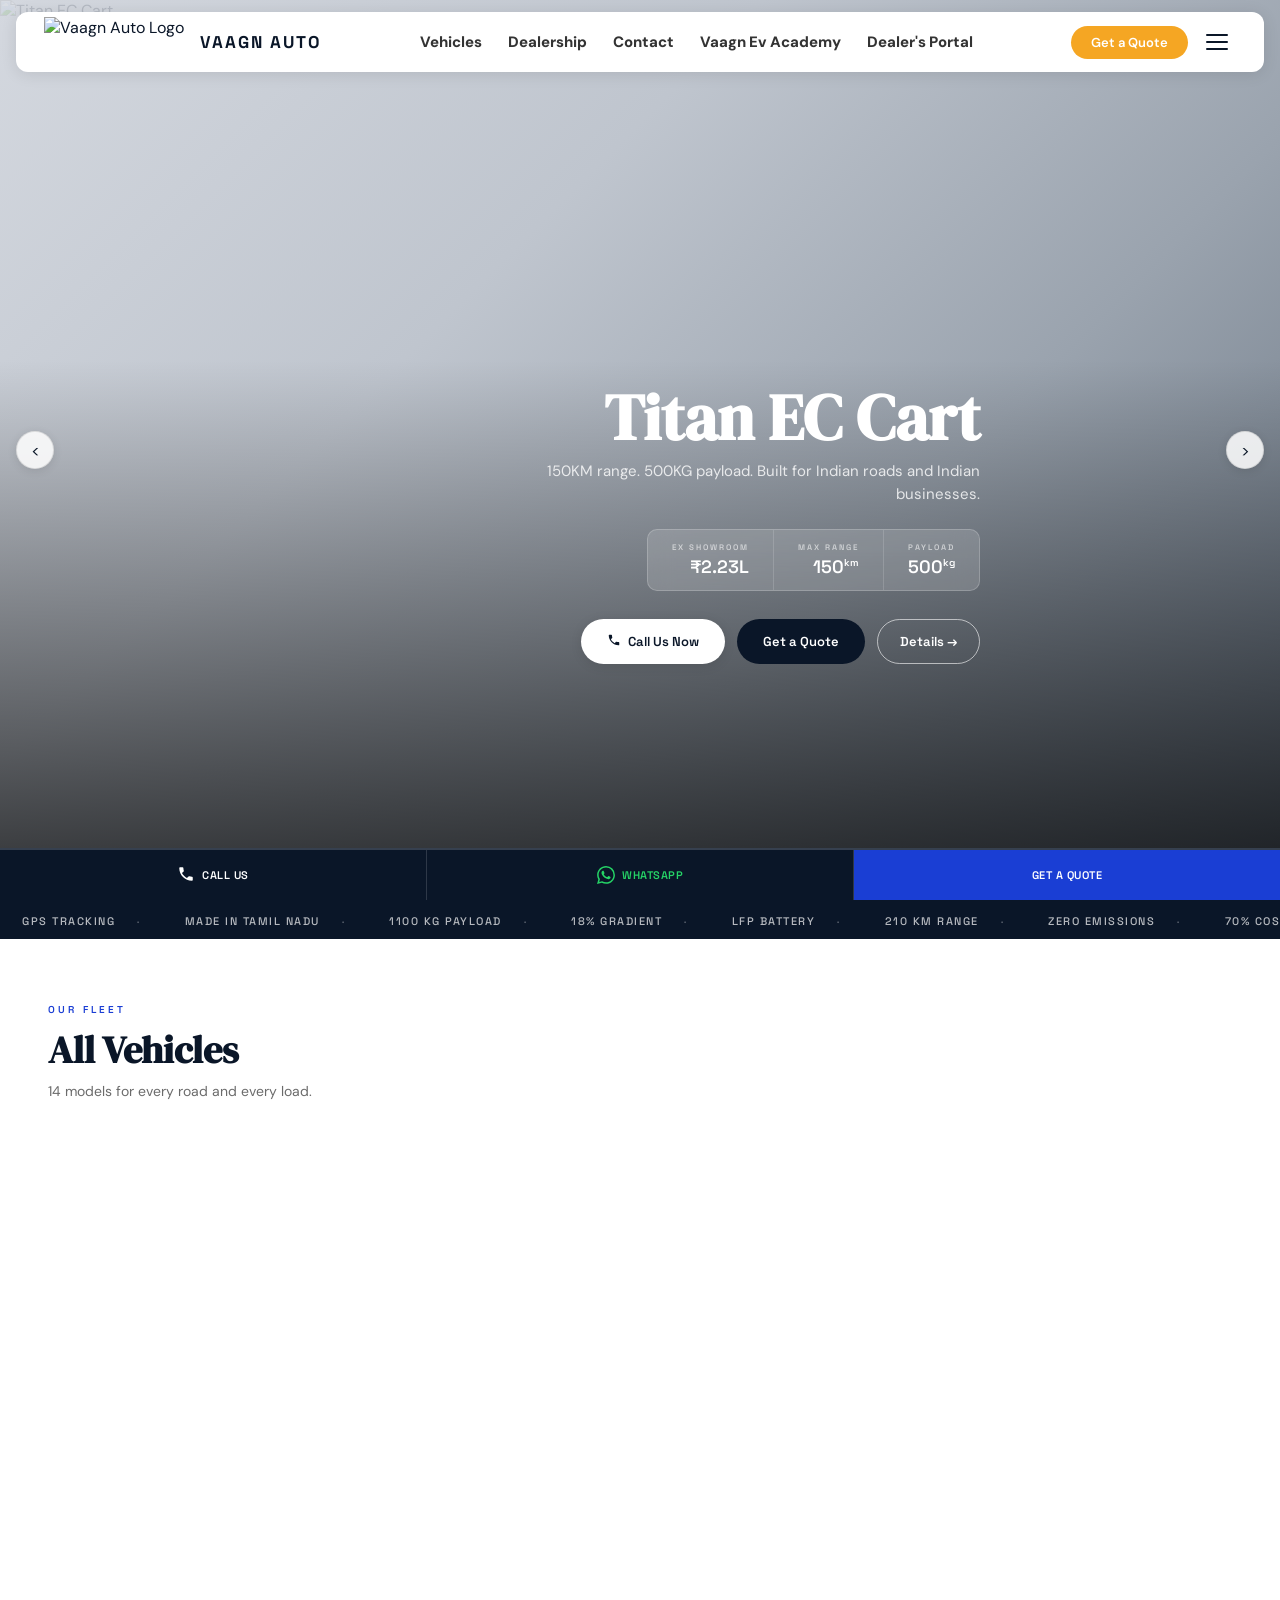
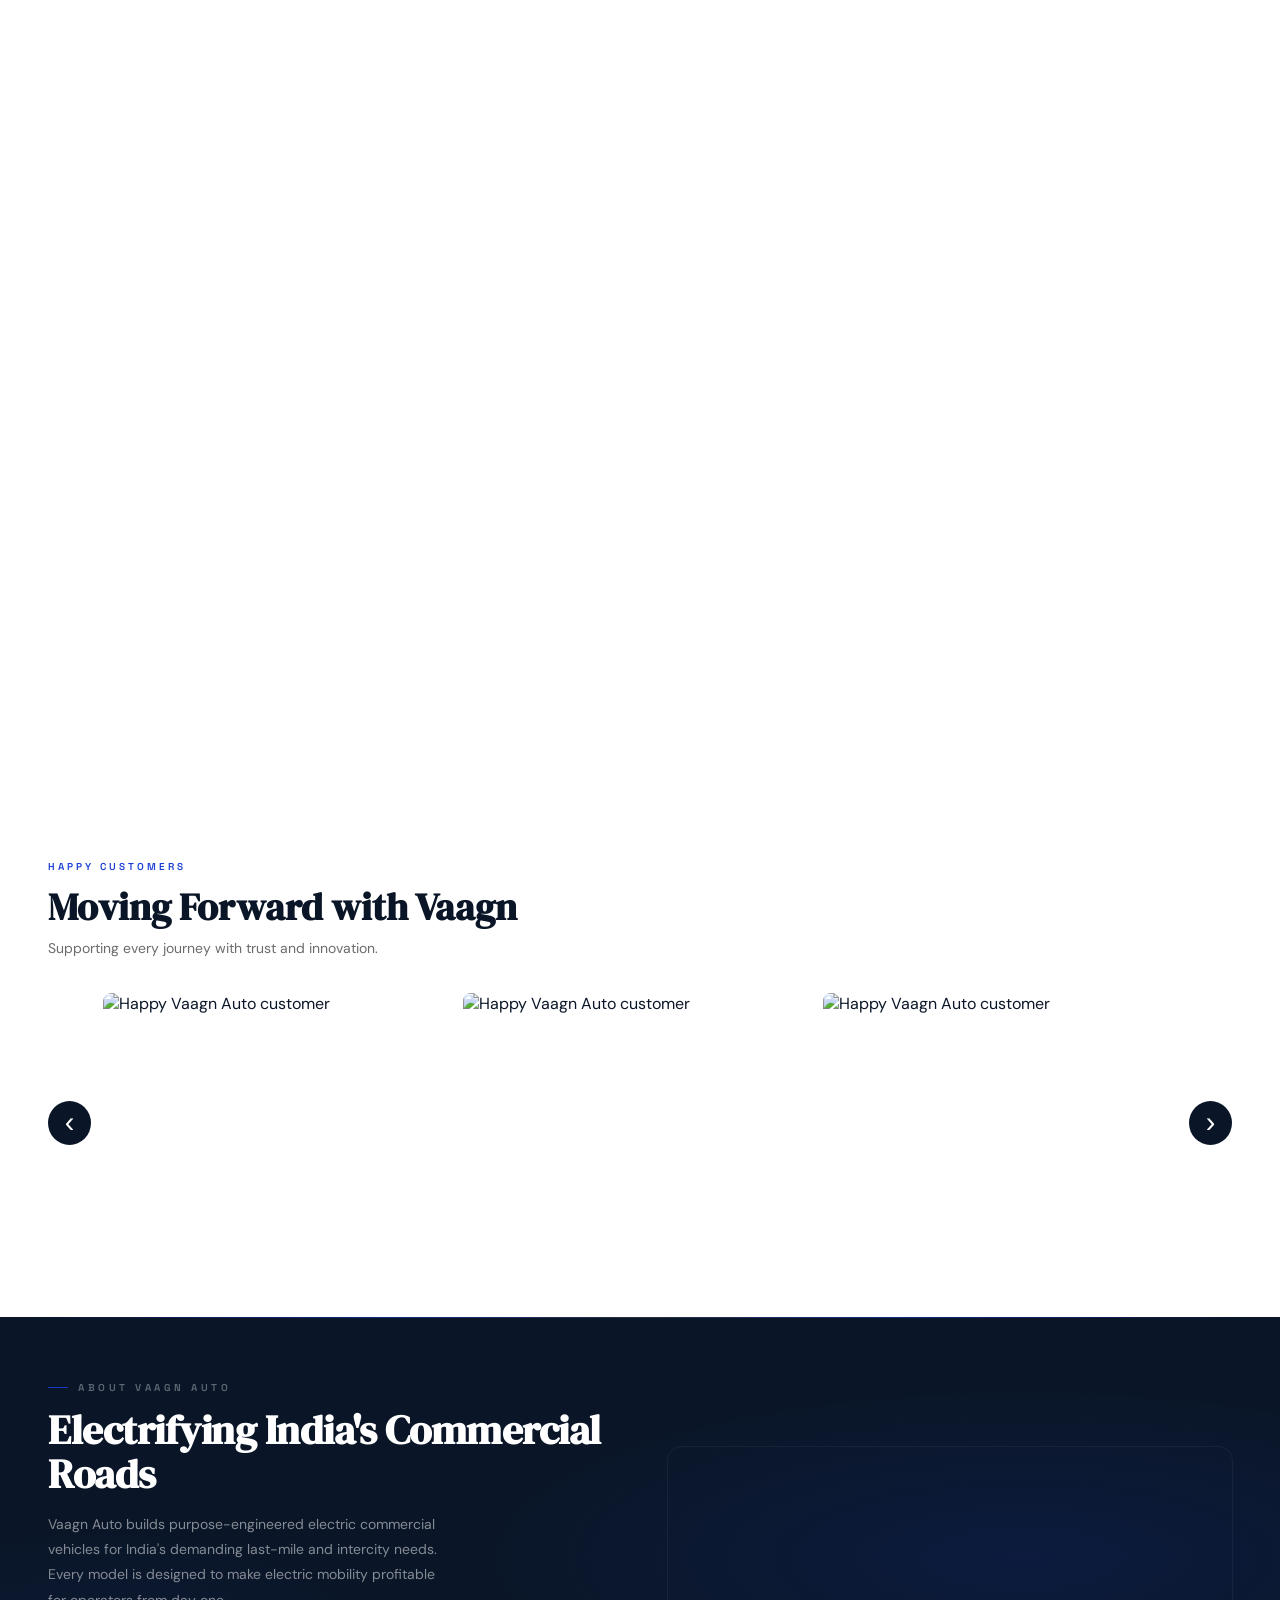
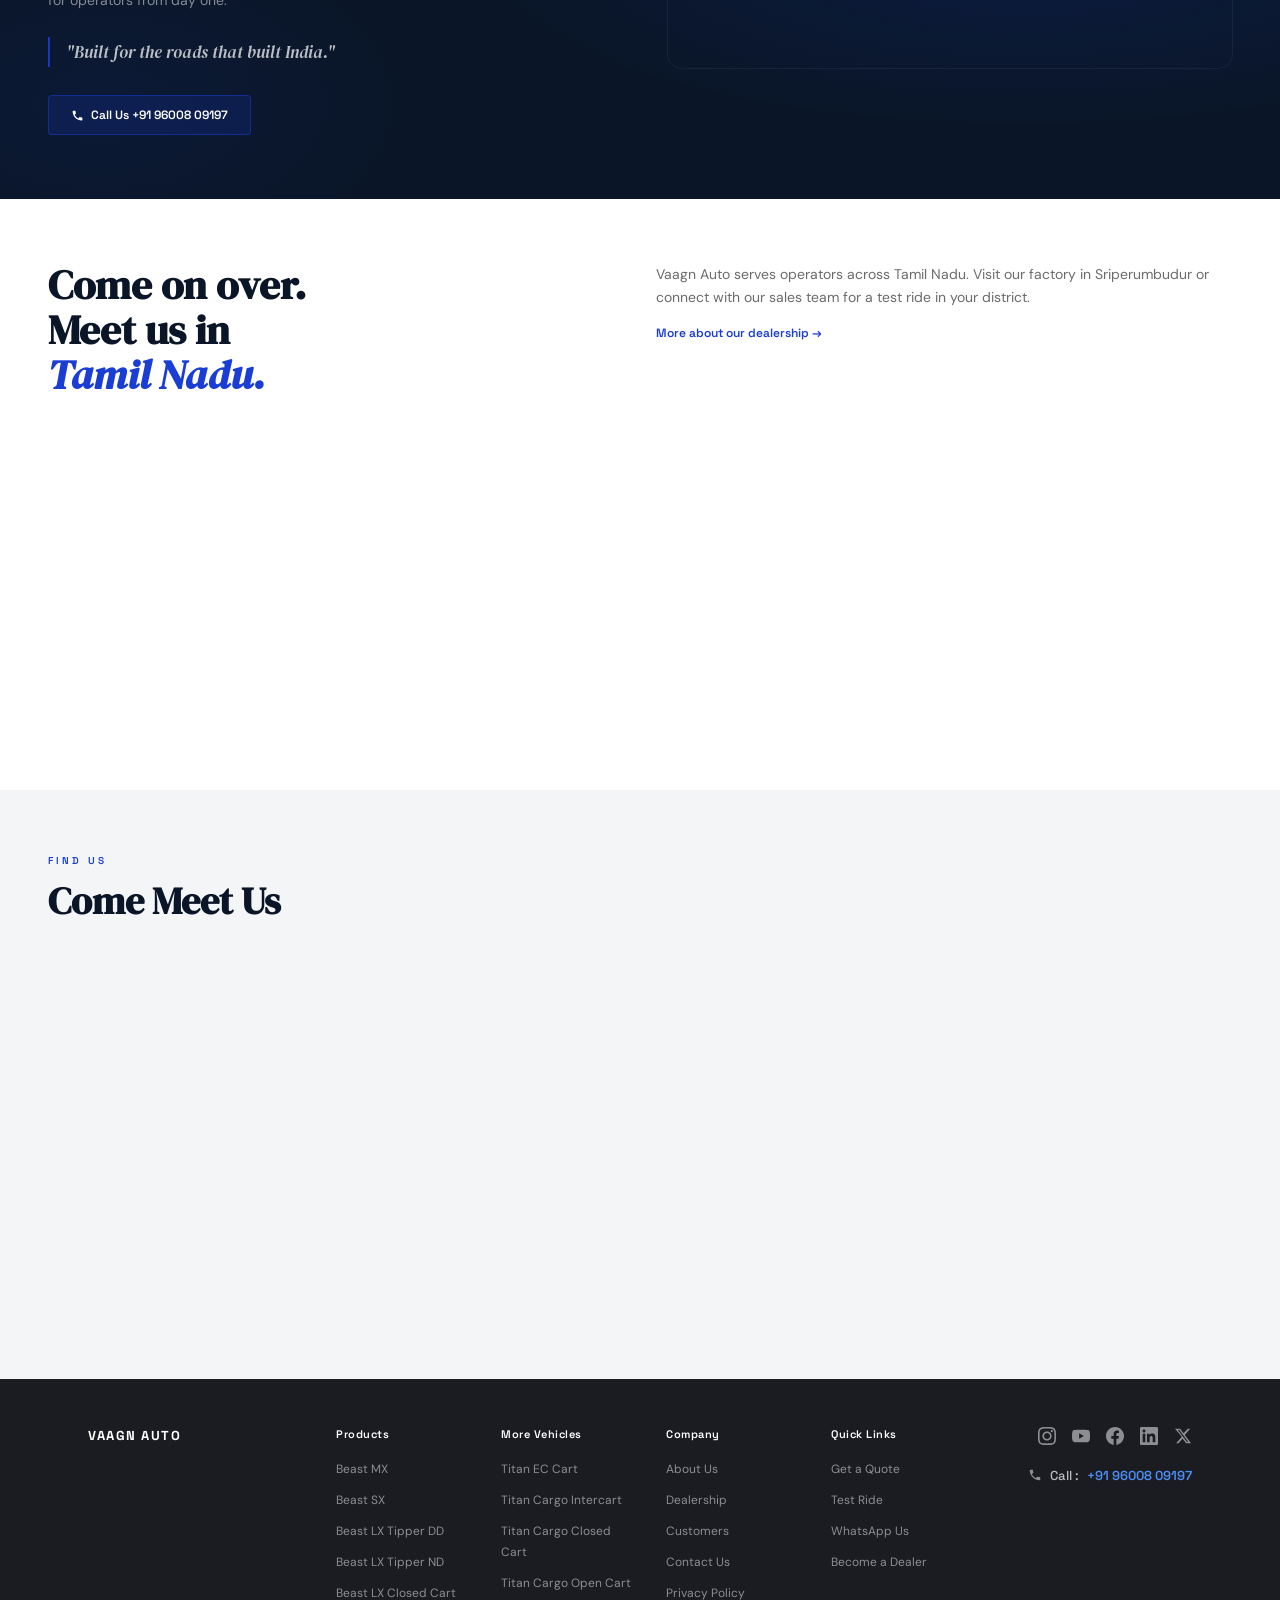
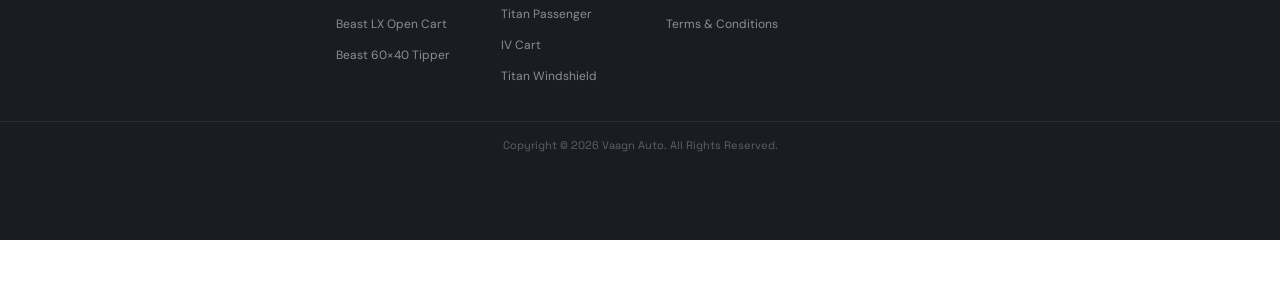
==== commit 1a3e1a64: "Add 3 new vehicles (Beast 60x40 Tipper, IV Cart, Titan Windshield) and site-wide updates Adds full v" ====
--- a/index.html
+++ b/index.html
@@ -1,476 +1,522 @@
-﻿<!DOCTYPE html>
-<html lang="en">
-<head>
-  <meta charset="UTF-8">
-    <link rel="icon" type="image/x-icon" href="/favicon.ico">
-    <link rel="icon" type="image/png" sizes="32x32" href="/favicon-32x32.png">
-    <link rel="icon" type="image/png" sizes="16x16" href="/favicon-16x16.png">
-    <link rel="apple-touch-icon" sizes="180x180" href="/apple-touch-icon.png">
-    <link rel="manifest" href="/site.webmanifest">
-  <meta name="viewport" content="width=device-width, initial-scale=1.0">
-  <meta name="description" content="Vaagn Auto — India's premium electric commercial vehicles. Explore cargo autos, tippers, and passenger vehicles built for last-mile delivery across Tamil Nadu.">
-  <title>Vaagn Auto — Electric Commercial Vehicles</title>
-  <link rel="preconnect" href="https://fonts.googleapis.com">
-  <link rel="preconnect" href="https://fonts.gstatic.com" crossorigin>
-  <link href="https://fonts.googleapis.com/css2?family=DM+Sans:ital,wght@0,300;0,400;0,500;0,600;1,300&family=DM+Serif+Display:ital@0;1&family=Space+Grotesk:wght@300;400;500;600&display=swap" rel="stylesheet">
- <script src="js/components.js" defer></script>
-  <link rel="stylesheet" href="css/main.css">
-
-
-
-  <!-- Google Tag Manager -->
-<script>(function(w,d,s,l,i){w[l]=w[l]||[];w[l].push({'gtm.start':
-new Date().getTime(),event:'gtm.js'});var f=d.getElementsByTagName(s)[0],
-j=d.createElement(s),dl=l!='dataLayer'?'&l='+l:'';j.async=true;j.src=
-'https://www.googletagmanager.com/gtm.js?id='+i+dl;f.parentNode.insertBefore(j,f);
-})(window,document,'script','dataLayer','GTM-MT5RPV5B');</script>
-
-<!-- Google Analytics -->
-<script async src="https://www.googletagmanager.com/gtag/js?id=GT-MJKRTXTJ"></script>
-<script>
-window.dataLayer = window.dataLayer || [];
-function gtag(){dataLayer.push(arguments);}
-gtag('js', new Date());
-gtag('config', 'GT-MJKRTXTJ');
-</script>
-
-<!-- Microsoft Clarity -->
-<script type="text/javascript">
-(function(c,l,a,r,i,t,y){
-c[a]=c[a]||function(){(c[a].q=c[a].q||[]).push(arguments)};
-t=l.createElement(r);t.async=1;t.src="https://www.clarity.ms/tag/"+i;
-y=l.getElementsByTagName(r)[0];y.parentNode.insertBefore(t,y);
-})(window, document, "clarity", "script", "no0i1j7frr");
-</script>
-
-</head>
-<body>
-  <!-- Google Tag Manager (noscript) -->
-<noscript><iframe src="https://www.googletagmanager.com/ns.html?id=GTM-MT5RPV5B"
-height="0" width="0" style="display:none;visibility:hidden"></iframe></noscript>
-  <div id="nav-placeholder"></div>
-
-  
-
-  <div class="hero-wrap" id="hero-wrap">
-    
-    <div class="hero-slide active" data-slide="0" data-color="grey" data-pos="bottom-right2">
-    <div class="hero-bg"></div>
-    <div class="hero-content">
-      <!-- <p class="hero-eyebrow">Open Cargo Auto</p> -->
-      <h1 class="hero-name">Titan EC Cart</h1>
-      <p class="hero-tagline">150KM range. 500KG payload. Built for Indian roads and Indian businesses.</p>
-      <div class="hero-specs-row">
-        <div class="hero-spec-item"><span class="hero-spec-label">Ex Showroom</span><span class="hero-spec-val">₹2.23L</span></div>
-        <div class="hero-spec-item"><span class="hero-spec-label">Max Range</span><span class="hero-spec-val">150<sup>km</sup></span></div>
-        <div class="hero-spec-item"><span class="hero-spec-label">Payload</span><span class="hero-spec-val">500<sup>kg</sup></span></div>
-      </div>
-      <div class="hero-actions">
-        <a href="tel:+919600809197" class="btn-call"><span class="icon-ring"><svg width="14" height="14" viewBox="0 0 24 24" fill="currentColor"><path d="M6.62 10.79c1.44 2.83 3.76 5.14 6.59 6.59l2.2-2.2c.27-.27.67-.36 1.02-.24 1.12.37 2.33.57 3.57.57.55 0 1 .45 1 1V20c0 .55-.45 1-1 1-9.39 0-17-7.61-17-17 0-.55.45-1 1-1h3.5c.55 0 1 .45 1 1 0 1.25.2 2.45.57 3.57.11.35.03.74-.25 1.02l-2.2 2.2z"/></svg></span> Call Us Now</a>
-        <a href="javascript:void(0)" class="btn-quote" onclick="openPopup('Titan EC Cart')">Get a Quote</a>
-        <a href="/titan-ec-cart" class="btn-details">Details →</a>
-      </div>
-    </div>
-    <div class="hero-right"><img id="hero-img-0" src="images/hero-images/img15.jpeg" onerror="this.style.opacity='.15'" alt="Titan EC Cart"></div>
-  </div>
-
-
-  <div class="hero-slide" data-slide="1" data-color="grey" data-pos="bottom-right1">
-    <div class="hero-bg"></div>
-    <div class="hero-content">
-      <!-- <p class="hero-eyebrow">Open Cargo Auto</p> -->
-      <h1 class="hero-name">Beast Mx.</h1>
-      <p class="hero-tagline">210KM range. 1100KG payload. Built for Indian roads and Indian businesses.</p>
-      <div class="hero-specs-row">
-        <div class="hero-spec-item"><span class="hero-spec-label">Ex Showroom</span><span class="hero-spec-val">₹4.45L</span></div>
-        <div class="hero-spec-item"><span class="hero-spec-label">Max Range</span><span class="hero-spec-val">210<sup>km</sup></span></div>
-        <div class="hero-spec-item"><span class="hero-spec-label">Payload</span><span class="hero-spec-val">1100<sup>kg</sup></span></div>
-      </div>
-      <div class="hero-actions">
-        <a href="tel:+919600809197" class="btn-call"><span class="icon-ring"><svg width="14" height="14" viewBox="0 0 24 24" fill="currentColor"><path d="M6.62 10.79c1.44 2.83 3.76 5.14 6.59 6.59l2.2-2.2c.27-.27.67-.36 1.02-.24 1.12.37 2.33.57 3.57.57.55 0 1 .45 1 1V20c0 .55-.45 1-1 1-9.39 0-17-7.61-17-17 0-.55.45-1 1-1h3.5c.55 0 1 .45 1 1 0 1.25.2 2.45.57 3.57.11.35.03.74-.25 1.02l-2.2 2.2z"/></svg></span> Call Us Now</a>
-        <a href="javascript:void(0)" class="btn-quote" onclick="openPopup('Beast MX')">Get a Quote</a>
-        <a href="/beast-mx" class="btn-details">Details →</a>
-      </div>
-    </div>
-    <div class="hero-right"><img id="hero-img-0" src="images/hero-images/img10.jpeg" onerror="this.style.opacity='.15'" alt="Beast MX"></div>
-  </div>
-
-  <div class="hero-slide" data-slide="2" data-color="green" data-pos="bottom-center1">
-    <div class="hero-bg"></div>
-    <div class="hero-content">
-      <!-- <p class="hero-eyebrow">Premium Cargo Auto</p> -->
-      <h1 class="hero-name">Beast Sx.</h1>
-      <p class="hero-tagline">Commanding performance. Every delivery, every time.</p>
-      <div class="hero-specs-row">
-        <div class="hero-spec-item"><span class="hero-spec-label">Ex Showroom</span><span class="hero-spec-val">₹4.12L</span></div>
-        <div class="hero-spec-item"><span class="hero-spec-label">Max Range</span><span class="hero-spec-val">200<sup>km</sup></span></div>
-        
-        <div class="hero-spec-item"><span class="hero-spec-label">Payload</span><span class="hero-spec-val">1100<sup>kg</sup></span></div>
-      </div>
-      <div class="hero-actions">
-        <a href="tel:+919600809197" class="btn-call"><span class="icon-ring"><svg width="14" height="14" viewBox="0 0 24 24" fill="currentColor"><path d="M6.62 10.79c1.44 2.83 3.76 5.14 6.59 6.59l2.2-2.2c.27-.27.67-.36 1.02-.24 1.12.37 2.33.57 3.57.57.55 0 1 .45 1 1V20c0 .55-.45 1-1 1-9.39 0-17-7.61-17-17 0-.55.45-1 1-1h3.5c.55 0 1 .45 1 1 0 1.25.2 2.45.57 3.57.11.35.03.74-.25 1.02l-2.2 2.2z"/></svg></span> Call Us Now</a>
-        <a href="javascript:void(0)" class="btn-quote" onclick="openPopup('Beast SX')">Get a Quote</a>
-        <a href="/beast-sx" class="btn-details">Details →</a>
-      </div>
-    </div>
-    <div class="hero-right"><img id="hero-img-1" src="images/hero-images/img9.jpeg" onerror="this.style.opacity='.15'" alt="Beast SX"></div>
-  </div>
-
-  <div class="hero-slide" data-slide="3" data-color="yellow" data-pos="bottom-left">
-    <div class="hero-bg"></div>
-    <div class="hero-content">
-      <!-- <p class="hero-eyebrow">Cargo Cart</p> -->
-      <h1 class="hero-name">Beast Lx Tipper DD.</h1>
-      <p class="hero-tagline">Titan-tough. Zero fuel. Built for the last mile.</p>
-      <div class="hero-specs-row">
-        <div class="hero-spec-item"><span class="hero-spec-label">Ex Showroom</span><span class="hero-spec-val">₹5.10L</span></div>
-        <div class="hero-spec-item"><span class="hero-spec-label">Max Range</span><span class="hero-spec-val">180<sup>km</sup></span></div>
-        <div class="hero-spec-item"><span class="hero-spec-label">Cost Savings</span><span class="hero-spec-val">70<sup>%</sup></span></div>
-      </div>
-      <div class="hero-actions">
-        <a href="tel:+919600809197" class="btn-call"><span class="icon-ring"><svg width="14" height="14" viewBox="0 0 24 24" fill="currentColor"><path d="M6.62 10.79c1.44 2.83 3.76 5.14 6.59 6.59l2.2-2.2c.27-.27.67-.36 1.02-.24 1.12.37 2.33.57 3.57.57.55 0 1 .45 1 1V20c0 .55-.45 1-1 1-9.39 0-17-7.61-17-17 0-.55.45-1 1-1h3.5c.55 0 1 .45 1 1 0 1.25.2 2.45.57 3.57.11.35.03.74-.25 1.02l-2.2 2.2z"/></svg></span> Call Us Now</a>
-        <a href="javascript:void(0)" class="btn-quote" onclick="openPopup('Beast Lx Tipper DD.')">Get a Quote</a>
-        <a href="/beast-lx-tipper-dd" class="btn-details">Details →</a>
-      </div>
-    </div>
-    <div class="hero-right"><img id="hero-img-2" src="images/hero-images/img8.jpeg" onerror="this.style.opacity='.15'" alt="Beast Lx Tipper DD."></div>
-  </div>
-
-  <!-- <div class="hero-slide" data-slide="3" data-color="teal" data-pos="center-left">
-    <div class="hero-bg"></div>
-    <div class="hero-content">
-      <p class="hero-eyebrow">Intercity Cargo</p>
-      <h1 class="hero-name">Titan Cargo Intercart.</h1>
-      <p class="hero-tagline">Long haul. Low cost. Zero emissions.</p>
-      <div class="hero-specs-row">
-        <div class="hero-spec-item"><span class="hero-spec-label">Ex Showroom</span><span class="hero-spec-val">₹1.60L</span></div>
-        <div class="hero-spec-item"><span class="hero-spec-label">Max Range</span><span class="hero-spec-val">150<sup>km</sup></span></div>
-        <div class="hero-spec-item"><span class="hero-spec-label">Cost Savings</span><span class="hero-spec-val">70<sup>%</sup></span></div>
-      </div>
-      <div class="hero-actions">
-        <a href="tel:+919600809197" class="btn-call"><span class="icon-ring"><svg width="14" height="14" viewBox="0 0 24 24" fill="currentColor"><path d="M6.62 10.79c1.44 2.83 3.76 5.14 6.59 6.59l2.2-2.2c.27-.27.67-.36 1.02-.24 1.12.37 2.33.57 3.57.57.55 0 1 .45 1 1V20c0 .55-.45 1-1 1-9.39 0-17-7.61-17-17 0-.55.45-1 1-1h3.5c.55 0 1 .45 1 1 0 1.25.2 2.45.57 3.57.11.35.03.74-.25 1.02l-2.2 2.2z"/></svg></span> Call Us Now</a>
-        <a href="javascript:void(0)" class="btn-quote" onclick="openPopup('Titan Cargo Intercart')">Get a Quote</a>
-        <a href="/titan-cargo-intercart" class="btn-details">Details →</a>
-      </div>
-    </div>
-    <div class="hero-right"><img id="hero-img-3" src="images/hero-images/img5.jpeg"onerror="this.style.opacity='.15'" alt="Titan Cargo Intercart"></div>
-  </div> -->
-
-  <div class="hero-slide" data-slide="4" data-color="grey" data-pos="left-center">
-    <div class="hero-bg"></div>
-    <div class="hero-content">
-      <!-- <p class="hero-eyebrow">Passenger Auto</p> -->
-      <h1 class="hero-name">Titan Passenger.</h1>
-      <p class="hero-tagline">Comfortable, clean, connected. For India's passengers.</p>
-      <div class="hero-specs-row">
-        <div class="hero-spec-item"><span class="hero-spec-label">Ex Showroom</span><span class="hero-spec-val">₹2.64L</span></div>
-        <div class="hero-spec-item"><span class="hero-spec-label">Max Range</span><span class="hero-spec-val">150<sup>km</sup></span></div>
-        <div class="hero-spec-item"><span class="hero-spec-label">Seating</span><span class="hero-spec-val">1+3</span></div>
-      </div>
-      <div class="hero-actions">
-        <a href="tel:+919600809197" class="btn-call"><span class="icon-ring"><svg width="14" height="14" viewBox="0 0 24 24" fill="currentColor"><path d="M6.62 10.79c1.44 2.83 3.76 5.14 6.59 6.59l2.2-2.2c.27-.27.67-.36 1.02-.24 1.12.37 2.33.57 3.57.57.55 0 1 .45 1 1V20c0 .55-.45 1-1 1-9.39 0-17-7.61-17-17 0-.55.45-1 1-1h3.5c.55 0 1 .45 1 1 0 1.25.2 2.45.57 3.57.11.35.03.74-.25 1.02l-2.2 2.2z"/></svg></span> Call Us Now</a>
-        <a href="javascript:void(0)" class="btn-quote" onclick="openPopup('Titan Passenger')">Get a Quote</a>
-        <a href="/titan-passenger" class="btn-details">Details →</a>
-      </div>
-    </div>
-    <div class="hero-right"><img id="hero-img-4" src="images/hero-images/img11.jpeg" onerror="this.style.opacity='.15'" alt="Titan Passenger"></div>
-  </div>
-
-  <div class="slide-arrow arrow-prev" onclick="prevSlide()"><</div>
-  <div class="slide-arrow arrow-next" onclick="nextSlide()">></div>
-  <div class="slide-dots" id="slide-dots">
-    <div class="s-dot active" onclick="goSlide(0)"></div>
-    <div class="s-dot" onclick="goSlide(1)"></div>
-    <div class="s-dot" onclick="goSlide(2)"></div>
-    <div class="s-dot" onclick="goSlide(3)"></div>
-    <div class="s-dot" onclick="goSlide(4)"></div>
-  </div>
-  <div class="slide-counter" id="slide-counter">01 / 05</div>
-</div>
-
-  <div class="ticker-band">
-    <div class="ticker-inner">
-      <span class="ticker-item">GPS TRACKING</span><span class="ticker-item">MADE IN TAMIL NADU</span><span class="ticker-item">1100 KG PAYLOAD</span><span class="ticker-item">18% GRADIENT</span><span class="ticker-item">LFP BATTERY</span><span class="ticker-item">210 KM RANGE</span><span class="ticker-item">ZERO EMISSIONS</span><span class="ticker-item">70% COST SAVINGS</span><span class="ticker-item">GPS TRACKING</span><span class="ticker-item">MADE IN TAMIL NADU</span><span class="ticker-item">1100 KG PAYLOAD</span><span class="ticker-item">18% GRADIENT</span><span class="ticker-item">LFP BATTERY</span><span class="ticker-item">210 KM RANGE</span><span class="ticker-item">ZERO EMISSIONS</span><span class="ticker-item">70% COST SAVINGS</span>
-    </div>
-  </div>
-
-  <section class="section" id="all-vehicles">
-    <div class="section-inner">
-      <p class="s-eyebrow">Our Fleet</p>
-      <h2 class="s-title">All Vehicles</h2>
-      <p class="s-sub">11 models for every road and every load.</p>
-      <div class="vehicles-grid">
-        <a href="/beast-mx" class="vehicle-card fade-up">
-          <div class="card-img"><img src="images/beast-mx/beast-mx-white.jpeg" alt="Beast MX" onerror="this.style.opacity='.2'"></div>
-          <div class="card-body">
-            <div class="card-name">Beast MX</div>
-            <div class="card-price">₹4.45L · White, Green, Blue</div>
-            <div class="card-cta">Explore →</div>
-          </div>
-        </a>
-        <a href="/beast-sx" class="vehicle-card fade-up">
-          <div class="card-img"><img src="images/beast-sx/beast-sx-green3.jpeg" alt="Beast SX" onerror="this.style.opacity='.2'"></div>
-          <div class="card-body">
-            <div class="card-name">Beast SX</div>
-            <div class="card-price">₹4.12L · Green, Blue, White</div>
-            <div class="card-cta">Explore →</div>
-          </div>
-        </a>
-        <a href="/beast-lx-tipper-dd" class="vehicle-card fade-up">
-          <div class="card-img"><img src="images\beast-lx-tipper-dd\Beast-LX-Tipper1.jpeg" alt="Beast LX Tipper DD" onerror="this.style.opacity='.2'"></div>
-          <div class="card-body">
-            <div class="card-name">Beast LX Tipper DD</div>
-            <div class="card-price">₹5.10L · Yellow, White</div>
-            <div class="card-cta">Explore →</div>
-          </div>
-        </a>
-        <a href="/beast-lx-tipper-nd" class="vehicle-card fade-up">
-          <div class="card-img"><img src="images\beast-lx-tipper-nd\beast-lx-tipper-nd-yellow.jpeg" alt="Beast LX Tipper ND" onerror="this.style.opacity='.2'"></div>
-          <div class="card-body">
-            <div class="card-name">Beast LX Tipper ND</div>
-            <div class="card-price">₹4.60L · White, Yellow</div>
-            <div class="card-cta">Explore →</div>
-          </div>
-        </a>
-        <a href="/beast-lx-closed-cart" class="vehicle-card fade-up">
-          <div class="card-img"><img src="images\beast-lx-closed-cart\beast-lx-closed-yellow2.jpeg" alt="Beast LX Closed Cart" onerror="this.style.opacity='.2'"></div>
-          <div class="card-body">
-            <div class="card-name">Beast LX Closed Cart</div>
-            <div class="card-price">₹4.70L · Blue, White, Yellow</div>
-            <div class="card-cta">Explore →</div>
-          </div>
-        </a>
-        <a href="/beast-lx-open-cart" class="vehicle-card fade-up">
-          <div class="card-img"><img src="images\beast-lx-open-cart\beast-lx-open-white2.jpeg" alt="Beast LX Open Cart" onerror="this.style.opacity='.2'"></div>
-          <div class="card-body">
-            <div class="card-name">Beast LX Open Cart</div>
-            <div class="card-price">₹4.47L · Blue, White, Yellow</div>
-            <div class="card-cta">Explore →</div>
-          </div>
-        </a>
-        <a href="/titan-ec-cart" class="vehicle-card fade-up">
-          <div class="card-img"><img src="images\titan-ec-cart\titan-ec-cart-yellow.jpeg" alt="Titan EC Cart" onerror="this.style.opacity='.2'"></div>
-          <div class="card-body">
-            <div class="card-name">Titan EC Cart</div>
-            <div class="card-price">₹2.23L · Yellow, White</div>
-            <div class="card-cta">Explore →</div>
-          </div>
-        </a>
-        <a href="/titan-cargo-intercart" class="vehicle-card fade-up">
-          <div class="card-img"><img src="images\titan-intercart\intercart_yellow.jpeg" alt="Titan Cargo Intercart" onerror="this.style.opacity='.2'"></div>
-          <div class="card-body">
-            <div class="card-name">Titan Cargo Intercart</div>
-            <div class="card-price">₹1.60L · Yellow, White</div>
-            <div class="card-cta">Explore →</div>
-          </div>
-        </a>
-        <a href="/titan-cargo-closed-cart" class="vehicle-card fade-up">
-          <div class="card-img"><img src="images\titan-cargo-closed-cart\titan-closed-yellow.jpeg" alt="Titan Cargo Closed Cart" onerror="this.style.opacity='.2'"></div>
-          <div class="card-body">
-            <div class="card-name">Titan Cargo Closed Cart</div>
-            <div class="card-price">₹2.64L · Yellow, White</div>
-            <div class="card-cta">Explore →</div>
-          </div>
-        </a>
-        <a href="/titan-cargo-open-cart" class="vehicle-card fade-up">
-          <div class="card-img"><img src="images\titan-cargo-open-cart\titan-open-yellow2.jpeg" alt="Titan Cargo Open Cart" onerror="this.style.opacity='.2'"></div>
-          <div class="card-body">
-            <div class="card-name">Titan Cargo Open Cart</div>
-            <div class="card-price">₹2.49L · Yellow, White</div>
-            <div class="card-cta">Explore →</div>
-          </div>
-        </a>
-        <a href="/titan-passenger" class="vehicle-card fade-up">
-          <div class="card-img"><img src="images\titan-passenger\titan-passenger-blue2.jpeg" alt="Titan Passenger" onerror="this.style.opacity='.2'"></div>
-          <div class="card-body">
-            <div class="card-name">Titan Passenger</div>
-            <div class="card-price">₹2.64L · Blue, White, Green</div>
-            <div class="card-cta">Explore →</div>
-          </div>
-        </a>
-      </div>
-    </div>
-  </section>
-
-  <section class="community-section" id="community">
-  <div class="community-inner">
-    <p class="s-eyebrow">Happy Customers</p>
-    <h2 class="s-title">Moving Forward with Vaagn</h2>
-    <p class="s-sub">Supporting every journey with trust and innovation.</p>
-    <div class="community-slider-wrap">
-      <button class="cs-arrow cs-prev">&#8249;</button>
-      <div class="cs-track-wrap">
-        <div class="cs-track">
-          <img src="images/Testimonial%20Photos/img1.jpeg" alt="Happy Vaagn Auto customer">
-          <img src="images/Testimonial%20Photos/img2.jpeg" alt="Happy Vaagn Auto customer">
-          <img src="images/Testimonial%20Photos/img3.jpeg" alt="Happy Vaagn Auto customer">
-          <img src="images/Testimonial%20Photos/img4.jpeg" alt="Happy Vaagn Auto customer">
-          <img src="images/Testimonial%20Photos/img5.jpeg" alt="Happy Vaagn Auto customer">
-          <img src="images/Testimonial%20Photos/img6.jpeg" alt="Happy Vaagn Auto customer">
-          <img src="images/Testimonial%20Photos/img7.jpeg" alt="Happy Vaagn Auto customer">
-          <img src="images/Testimonial%20Photos/img9.jpeg" alt="Happy Vaagn Auto customer">
-          <img src="images/Testimonial%20Photos/img10.jpeg" alt="Happy Vaagn Auto customer">
-          <img src="images/Testimonial%20Photos/img11.jpeg" alt="Happy Vaagn Auto customer">
-          <img src="images/Testimonial%20Photos/img12.jpeg" alt="Happy Vaagn Auto customer">
-          <img src="images/Testimonial%20Photos/img13.jpeg" alt="Happy Vaagn Auto customer">
-          <img src="images/Testimonial%20Photos/img14.jpeg" alt="Happy Vaagn Auto customer">
-          <img src="images/Testimonial%20Photos/img15.jpeg" alt="Happy Vaagn Auto customer">
-          <img src="images/Testimonial%20Photos/img16.jpeg" alt="Happy Vaagn Auto customer">
-          <img src="images/Testimonial%20Photos/img17.jpeg" alt="Happy Vaagn Auto customer">
-        </div>
-      </div>
-      <button class="cs-arrow cs-next">&#8250;</button>
-    </div>
-  </div>
-</section>
-
-  <div class="about-band" id="about-band">
-    <div class="about-band-inner">
-      <div>
-        <p class="ab-eyebrow">About Vaagn Auto</p>
-        <h2 class="ab-title">Electrifying India's Commercial Roads</h2>
-        <p class="ab-body">Vaagn Auto builds purpose-engineered electric commercial vehicles for India's demanding last-mile and intercity needs. Every model is designed to make electric mobility profitable for operators from day one.</p>
-        <blockquote class="ab-quote">"Built for the roads that built India."</blockquote>
-        <a href="tel:+919600809197" class="ab-cta">
-          <svg width="13" height="13" viewBox="0 0 24 24" fill="currentColor"><path d="M6.62 10.79c1.44 2.83 3.76 5.14 6.59 6.59l2.2-2.2c.27-.27.67-.36 1.02-.24 1.12.37 2.33.57 3.57.57.55 0 1 .45 1 1V20c0 .55-.45 1-1 1-9.39 0-17-7.61-17-17 0-.55.45-1 1-1h3.5c.55 0 1 .45 1 1 0 1.25.2 2.45.57 3.57.11.35.03.74-.25 1.02l-2.2 2.2z"/></svg> Call Us +91 96008 09197
-        </a>
-      </div>
-      <div class="stats-grid">
-        <div class="stat-box fade-up"><div class="stat-num">11</div><div class="stat-label">Vehicle Models</div><div class="stat-box-accent"></div></div>
-        <div class="stat-box fade-up"><div class="stat-num">₹2.5L</div><div class="stat-label">Starting Price</div><div class="stat-box-accent"></div></div>
-        <div class="stat-box fade-up"><div class="stat-num">70%</div><div class="stat-label">Cost Savings</div><div class="stat-box-accent"></div></div>
-        <div class="stat-box fade-up"><div class="stat-num">TN</div><div class="stat-label">Made in Tamil Nadu</div><div class="stat-box-accent"></div></div>
-      </div>
-    </div>
-  </div>
-
-  <section class="districts-section" id="districts">
-    <div class="districts-inner">
-      <div class="districts-header">
-        <div><h2 class="districts-headline">Come on over.<br>Meet us in<br><span>Tamil Nadu.</span></h2></div>
-        <div class="districts-right">
-          <p>Vaagn Auto serves operators across Tamil Nadu. Visit our factory in Sriperumbudur or connect with our sales team for a test ride in your district.</p>
-          <a href="#dealer-section">More about our dealership  →</a>
-        </div>
-      </div>
-      <div class="districts-grid">
-        <div class="district-card dc-chennai fade-up" onclick="openPopup('Chennai')"><img src="images/Showroom%20places/chennai.jpeg" onerror="this.style.display='none'" alt="Chennai"><span class="district-name">Chennai</span></div>
-        <div class="district-card dc-coimbatore fade-up" onclick="openPopup('Chengalpattu')"><img src="images/Showroom%20places/chengalpattu.jpeg" onerror="this.style.display='none'" alt="Chengalpattu"><span class="district-name">Chengalpattu</span></div>
-        <div class="district-card dc-madurai fade-up" onclick="openPopup('Madurai')"><img src="images/Showroom%20places/madurai.jpeg" onerror="this.style.display='none'" alt="Madurai"><span class="district-name">Madurai</span></div>
-        <div class="district-card dc-tirunelveli fade-up" onclick="openPopup('Tirunelveli')"><img src="images/Showroom%20places/tirunelveli.jpeg" onerror="this.style.display='none'" alt="Tirunelveli"><span class="district-name">Tirunelveli</span></div>
-        <div class="district-card dc-kancheepuram fade-up" onclick="openPopup('Kancheepuram')"><img src="images/Showroom%20places/kanchipuram.jpeg" onerror="this.style.display='none'" alt="Kancheepuram"><span class="district-name">Kancheepuram</span></div>
-      </div>
-    </div>
-  </section>
-
-  <section class="dealer-section" id="dealer-section">
-    <div class="dealer-inner">
-      <p class="s-eyebrow">Find Us</p>
-      <h2 class="s-title">Come Meet Us</h2>
-      <div class="dealer-cards">
-        <div class="dealer-card fade-up">
-          <div class="d-icon"><svg viewBox="0 0 24 24"><path d="M5 3H3v18h18V3H5zm14 16H5V5h14v14zM7 7h2v2H7zm4 0h2v2h-2zm4 0h2v2h-2zM7 11h2v2H7zm4 0h2v2h-2zm4 0h2v2h-2zM7 15h10v3H7z"/></svg></div>
-          <div class="d-title">Factory</div>
-          <div class="d-body">Visit our manufacturing facility and see how Vaagn vehicles are built from the ground up.</div>
-          <div class="d-detail">S.NO: 417/1B1, 419, A-Block<br>Sriperumbudur, Tamil Nadu 602105</div>
-          <a href="https://maps.google.com/?q=Sriperumbudur+Tamil+Nadu+602105" target="_blank" class="btn-dealer">Get Directions</a>
-        </div>
-        <div class="dealer-card fade-up">
-          <div class="d-icon"><svg viewBox="0 0 24 24"><path d="M12 3L2 9v12h20V9L12 3zm0 2.18L20 10v10H4V10l8-4.82zM7 11h2v2H7zm4 0h2v2h-2zm4 0h2v2h-2zM7 15h2v2H7zm4 0h2v2h-2zm4 0h2v2h-2z"/></svg></div>
-          <div class="d-title">Head Office</div>
-          <div class="d-body">Our corporate headquarters for business enquiries, partnerships, and fleet procurement discussions.</div>
-          <div class="d-detail">9B, 18th St, Extension, Tansi Nagar, Velachery, Chennai, Tamil Nadu 600042<br><br>vaagnauto@gmail.com</div>
-          <a href="mailto:vaagnauto@gmail.com" class="btn-dealer">Email Us</a>
-        </div>
-        <div class="dealer-card fade-up">
-          <div class="d-icon"><svg viewBox="0 0 24 24"><path d="M18.92 6.01C18.72 5.42 18.16 5 17.5 5h-11c-.66 0-1.21.42-1.42 1.01L3 12v8c0 .55.45 1 1 1h1c.55 0 1-.45 1-1v-1h12v1c0 .55.45 1 1 1h1c.55 0 1-.45 1-1v-8l-2.08-5.99zM6.85 7h10.29l1.08 3.11H5.77L6.85 7zM19 17H5v-5h14v5zm-2-2c.55 0 1-.45 1-1s-.45-1-1-1-1 .45-1 1 .45 1 1 1zm-10 0c.55 0 1-.45 1-1s-.45-1-1-1-1 .45-1 1 .45 1 1 1z"/></svg></div>
-          <div class="d-title">Sales & Test Ride</div>
-          <div class="d-body">Test ride any of our 11 vehicles and speak with our team about the right model for your needs.</div>
-          <div class="d-detail">+91 96008 09197<br>+91 93840 31395<br>vaagnauto@gmail.com</div>
-          <a href="tel:+919600809197" class="btn-dealer primary">Call Now</a>
-        </div>
-        <div class="dealer-card fade-up">
-          <div class="d-icon"><svg viewBox="0 0 24 24"><path d="M11 14H9c0-4.97 4.03-9 9-9v2c-3.87 0-7 3.13-7 7zm7-3V9c-2.76 0-5 2.24-5 5h2c0-1.66 1.34-3 3-3zM7 4c0-1.1-.9-2-2-2S3 2.9 3 4s.9 2 2 2 2-.9 2-2zm10.29 4.29l-2.58-2.58A1.994 1.994 0 0013.29 5H10.7c-.53 0-1.04.21-1.41.59L6.7 8.17A.996.996 0 007 10h3v9c0 1.1.9 2 2 2s2-.9 2-2v-5h1c1.1 0 2-.9 2-2v-3.59c0-.53-.21-1.04-.71-1.12z"/></svg></div>
-          <div class="d-title">Become a Dealer</div>
-          <div class="d-body">Join Vaagn's growing dealer network. Be part of the electric commercial vehicle revolution in your city.</div>
-          <div class="d-detail">&nbsp;</div>
-          <a href="/become-a-dealer.html" class="btn-dealer primary">Become a Dealer</a>
-        </div>
-      </div>
-    </div>
-  </section>
-<div id="footer-placeholder"></div>
-<div id="popup-placeholder"></div>
-<div id="sticky-placeholder"></div>
-<script src="js/hero.js"></script>
-<script>
-const track = document.querySelector('.cs-track');
-const originalImgs = Array.from(track.querySelectorAll('img'));
-
-// Clone all images and append for infinite loop
-originalImgs.forEach(img => {
-  const clone = img.cloneNode(true);
-  track.appendChild(clone);
-});
-
-const allImgs = track.querySelectorAll('img');
-let idx = 0;
-const visible = () => window.innerWidth > 860 ? 4 : window.innerWidth > 480 ? 2 : 1;
-const imgW = () => allImgs[0].offsetWidth + 8;
-
-function slideTo(n) {
-  idx = n;
-  track.style.transition = 'transform 0.4s cubic-bezier(.16,1,.3,1)';
-  track.style.transform = `translateX(-${idx * imgW()}px)`;
-
-  // Reset to start seamlessly when reaching clones
-  if (idx >= originalImgs.length) {
-    setTimeout(() => {
-      track.style.transition = 'none';
-      idx = 0;
-      track.style.transform = `translateX(0px)`;
-    }, 400);
-  }
-}
-
-document.querySelector('.cs-prev').addEventListener('click', () => {
-  if (idx <= 0) {
-    track.style.transition = 'none';
-    idx = originalImgs.length;
-    track.style.transform = `translateX(-${idx * imgW()}px)`;
-    setTimeout(() => slideTo(idx - 1), 20);
-  } else {
-    slideTo(idx - 1);
-  }
-});
-
-document.querySelector('.cs-next').addEventListener('click', () => slideTo(idx + 1));
-
-const trackWrap = document.querySelector('.cs-track-wrap');
-if (trackWrap) {
-  let startX = 0;
-  let isDragging = false;
-  trackWrap.addEventListener('touchstart', e => { startX = e.touches[0].clientX; isDragging = true; }, { passive: true });
-  trackWrap.addEventListener('touchend', e => {
-    if (!isDragging) return;
-    const diff = startX - e.changedTouches[0].clientX;
-    if (Math.abs(diff) > 50) {
-      if (diff > 0) {
-        slideTo(idx + 1);
-      } else {
-        if (idx <= 0) {
-          trackWrap.querySelector('.cs-track').style.transition = 'none';
-          idx = originalImgs.length;
-          trackWrap.querySelector('.cs-track').style.transform = `translateX(-${idx * imgW()}px)`;
-          setTimeout(() => slideTo(idx - 1), 20);
-        } else {
-          slideTo(idx - 1);
-        }
-      }
-    }
-    isDragging = false;
-  });
-}
-</script>
-</body>
-</html>
+﻿<!DOCTYPE html>
+<html lang="en">
+<head>
+  <meta charset="UTF-8">
+    <link rel="icon" type="image/x-icon" href="/favicon.ico">
+    <link rel="icon" type="image/png" sizes="32x32" href="/favicon-32x32.png">
+    <link rel="icon" type="image/png" sizes="16x16" href="/favicon-16x16.png">
+    <link rel="apple-touch-icon" sizes="180x180" href="/apple-touch-icon.png">
+    <link rel="manifest" href="/site.webmanifest">
+  <meta name="viewport" content="width=device-width, initial-scale=1.0">
+  <meta name="description" content="Vaagn Auto — India's premium electric commercial vehicles. Explore cargo autos, tippers, and passenger vehicles built for last-mile delivery across Tamil Nadu.">
+  <title>Vaagn Auto — Electric Commercial Vehicles</title>
+  <link rel="preconnect" href="https://fonts.googleapis.com">
+  <link rel="preconnect" href="https://fonts.gstatic.com" crossorigin>
+  <link href="https://fonts.googleapis.com/css2?family=DM+Sans:ital,wght@0,300;0,400;0,500;0,600;1,300&family=DM+Serif+Display:ital@0;1&family=Space+Grotesk:wght@300;400;500;600&display=swap" rel="stylesheet">
+ <script src="js/components.js" defer></script>
+  <link rel="stylesheet" href="css/main.css">
+
+
+
+  <!-- Google Tag Manager -->
+<script>(function(w,d,s,l,i){w[l]=w[l]||[];w[l].push({'gtm.start':
+new Date().getTime(),event:'gtm.js'});var f=d.getElementsByTagName(s)[0],
+j=d.createElement(s),dl=l!='dataLayer'?'&l='+l:'';j.async=true;j.src=
+'https://www.googletagmanager.com/gtm.js?id='+i+dl;f.parentNode.insertBefore(j,f);
+})(window,document,'script','dataLayer','GTM-MT5RPV5B');</script>
+
+<!-- Google Analytics -->
+<script async src="https://www.googletagmanager.com/gtag/js?id=GT-MJKRTXTJ"></script>
+<script>
+window.dataLayer = window.dataLayer || [];
+function gtag(){dataLayer.push(arguments);}
+gtag('js', new Date());
+gtag('config', 'GT-MJKRTXTJ');
+</script>
+
+<!-- Microsoft Clarity -->
+<script type="text/javascript">
+(function(c,l,a,r,i,t,y){
+c[a]=c[a]||function(){(c[a].q=c[a].q||[]).push(arguments)};
+t=l.createElement(r);t.async=1;t.src="https://www.clarity.ms/tag/"+i;
+y=l.getElementsByTagName(r)[0];y.parentNode.insertBefore(t,y);
+})(window, document, "clarity", "script", "no0i1j7frr");
+</script>
+
+</head>
+<body>
+  <!-- Google Tag Manager (noscript) -->
+<noscript><iframe src="https://www.googletagmanager.com/ns.html?id=GTM-MT5RPV5B"
+height="0" width="0" style="display:none;visibility:hidden"></iframe></noscript>
+  <div id="nav-placeholder"></div>
+
+  
+
+  <div class="hero-wrap" id="hero-wrap">
+    
+    <div class="hero-slide active" data-slide="0" data-color="grey" data-pos="bottom-right2">
+    <div class="hero-bg"></div>
+    <div class="hero-content">
+      <!-- <p class="hero-eyebrow">Open Cargo Auto</p> -->
+      <h1 class="hero-name">Titan EC Cart</h1>
+      <p class="hero-tagline">150KM range. 500KG payload. Built for Indian roads and Indian businesses.</p>
+      <div class="hero-specs-row">
+        <div class="hero-spec-item"><span class="hero-spec-label">Ex Showroom</span><span class="hero-spec-val">₹2.23L</span></div>
+        <div class="hero-spec-item"><span class="hero-spec-label">Max Range</span><span class="hero-spec-val">150<sup>km</sup></span></div>
+        <div class="hero-spec-item"><span class="hero-spec-label">Payload</span><span class="hero-spec-val">500<sup>kg</sup></span></div>
+      </div>
+      <div class="hero-actions">
+        <a href="tel:+919600809197" class="btn-call"><span class="icon-ring"><svg width="14" height="14" viewBox="0 0 24 24" fill="currentColor"><path d="M6.62 10.79c1.44 2.83 3.76 5.14 6.59 6.59l2.2-2.2c.27-.27.67-.36 1.02-.24 1.12.37 2.33.57 3.57.57.55 0 1 .45 1 1V20c0 .55-.45 1-1 1-9.39 0-17-7.61-17-17 0-.55.45-1 1-1h3.5c.55 0 1 .45 1 1 0 1.25.2 2.45.57 3.57.11.35.03.74-.25 1.02l-2.2 2.2z"/></svg></span> Call Us Now</a>
+        <a href="javascript:void(0)" class="btn-quote" onclick="openPopup('Titan EC Cart')">Get a Quote</a>
+        <a href="/titan-ec-cart" class="btn-details">Details →</a>
+      </div>
+    </div>
+    <div class="hero-right"><img id="hero-img-0" src="images/hero-images/img15.jpeg" onerror="this.style.opacity='.15'" alt="Titan EC Cart"></div>
+  </div>
+
+
+  <div class="hero-slide" data-slide="1" data-color="grey" data-pos="bottom-right1">
+    <div class="hero-bg"></div>
+    <div class="hero-content">
+      <!-- <p class="hero-eyebrow">Open Cargo Auto</p> -->
+      <h1 class="hero-name">Beast Mx.</h1>
+      <p class="hero-tagline">210KM range. 1100KG payload. Built for Indian roads and Indian businesses.</p>
+      <div class="hero-specs-row">
+        <div class="hero-spec-item"><span class="hero-spec-label">Ex Showroom</span><span class="hero-spec-val">₹4.45L</span></div>
+        <div class="hero-spec-item"><span class="hero-spec-label">Max Range</span><span class="hero-spec-val">210<sup>km</sup></span></div>
+        <div class="hero-spec-item"><span class="hero-spec-label">Payload</span><span class="hero-spec-val">1100<sup>kg</sup></span></div>
+      </div>
+      <div class="hero-actions">
+        <a href="tel:+919600809197" class="btn-call"><span class="icon-ring"><svg width="14" height="14" viewBox="0 0 24 24" fill="currentColor"><path d="M6.62 10.79c1.44 2.83 3.76 5.14 6.59 6.59l2.2-2.2c.27-.27.67-.36 1.02-.24 1.12.37 2.33.57 3.57.57.55 0 1 .45 1 1V20c0 .55-.45 1-1 1-9.39 0-17-7.61-17-17 0-.55.45-1 1-1h3.5c.55 0 1 .45 1 1 0 1.25.2 2.45.57 3.57.11.35.03.74-.25 1.02l-2.2 2.2z"/></svg></span> Call Us Now</a>
+        <a href="javascript:void(0)" class="btn-quote" onclick="openPopup('Beast MX')">Get a Quote</a>
+        <a href="/beast-mx" class="btn-details">Details →</a>
+      </div>
+    </div>
+    <div class="hero-right"><img id="hero-img-0" src="images/hero-images/img10.jpeg" onerror="this.style.opacity='.15'" alt="Beast MX"></div>
+  </div>
+
+  <div class="hero-slide" data-slide="2" data-color="green" data-pos="bottom-center1">
+    <div class="hero-bg"></div>
+    <div class="hero-content">
+      <!-- <p class="hero-eyebrow">Premium Cargo Auto</p> -->
+      <h1 class="hero-name">Beast Sx.</h1>
+      <p class="hero-tagline">Commanding performance. Every delivery, every time.</p>
+      <div class="hero-specs-row">
+        <div class="hero-spec-item"><span class="hero-spec-label">Ex Showroom</span><span class="hero-spec-val">₹4.12L</span></div>
+        <div class="hero-spec-item"><span class="hero-spec-label">Max Range</span><span class="hero-spec-val">200<sup>km</sup></span></div>
+        
+        <div class="hero-spec-item"><span class="hero-spec-label">Payload</span><span class="hero-spec-val">1100<sup>kg</sup></span></div>
+      </div>
+      <div class="hero-actions">
+        <a href="tel:+919600809197" class="btn-call"><span class="icon-ring"><svg width="14" height="14" viewBox="0 0 24 24" fill="currentColor"><path d="M6.62 10.79c1.44 2.83 3.76 5.14 6.59 6.59l2.2-2.2c.27-.27.67-.36 1.02-.24 1.12.37 2.33.57 3.57.57.55 0 1 .45 1 1V20c0 .55-.45 1-1 1-9.39 0-17-7.61-17-17 0-.55.45-1 1-1h3.5c.55 0 1 .45 1 1 0 1.25.2 2.45.57 3.57.11.35.03.74-.25 1.02l-2.2 2.2z"/></svg></span> Call Us Now</a>
+        <a href="javascript:void(0)" class="btn-quote" onclick="openPopup('Beast SX')">Get a Quote</a>
+        <a href="/beast-sx" class="btn-details">Details →</a>
+      </div>
+    </div>
+    <div class="hero-right"><img id="hero-img-1" src="images/hero-images/img9.jpeg" onerror="this.style.opacity='.15'" alt="Beast SX"></div>
+  </div>
+
+  <div class="hero-slide" data-slide="3" data-color="yellow" data-pos="bottom-left">
+    <div class="hero-bg"></div>
+    <div class="hero-content">
+      <!-- <p class="hero-eyebrow">Cargo Cart</p> -->
+      <h1 class="hero-name">Beast Lx Tipper DD.</h1>
+      <p class="hero-tagline">Titan-tough. Zero fuel. Built for the last mile.</p>
+      <div class="hero-specs-row">
+        <div class="hero-spec-item"><span class="hero-spec-label">Ex Showroom</span><span class="hero-spec-val">₹5.10L</span></div>
+        <div class="hero-spec-item"><span class="hero-spec-label">Max Range</span><span class="hero-spec-val">180<sup>km</sup></span></div>
+        <div class="hero-spec-item"><span class="hero-spec-label">Cost Savings</span><span class="hero-spec-val">70<sup>%</sup></span></div>
+      </div>
+      <div class="hero-actions">
+        <a href="tel:+919600809197" class="btn-call"><span class="icon-ring"><svg width="14" height="14" viewBox="0 0 24 24" fill="currentColor"><path d="M6.62 10.79c1.44 2.83 3.76 5.14 6.59 6.59l2.2-2.2c.27-.27.67-.36 1.02-.24 1.12.37 2.33.57 3.57.57.55 0 1 .45 1 1V20c0 .55-.45 1-1 1-9.39 0-17-7.61-17-17 0-.55.45-1 1-1h3.5c.55 0 1 .45 1 1 0 1.25.2 2.45.57 3.57.11.35.03.74-.25 1.02l-2.2 2.2z"/></svg></span> Call Us Now</a>
+        <a href="javascript:void(0)" class="btn-quote" onclick="openPopup('Beast Lx Tipper DD.')">Get a Quote</a>
+        <a href="/beast-lx-tipper-dd" class="btn-details">Details →</a>
+      </div>
+    </div>
+    <div class="hero-right"><img id="hero-img-2" src="images/hero-images/img8.jpeg" onerror="this.style.opacity='.15'" alt="Beast Lx Tipper DD."></div>
+  </div>
+
+  <!-- <div class="hero-slide" data-slide="3" data-color="teal" data-pos="center-left">
+    <div class="hero-bg"></div>
+    <div class="hero-content">
+      <p class="hero-eyebrow">Intercity Cargo</p>
+      <h1 class="hero-name">Titan Cargo Intercart.</h1>
+      <p class="hero-tagline">Long haul. Low cost. Zero emissions.</p>
+      <div class="hero-specs-row">
+        <div class="hero-spec-item"><span class="hero-spec-label">Ex Showroom</span><span class="hero-spec-val">₹1.60L</span></div>
+        <div class="hero-spec-item"><span class="hero-spec-label">Max Range</span><span class="hero-spec-val">150<sup>km</sup></span></div>
+        <div class="hero-spec-item"><span class="hero-spec-label">Cost Savings</span><span class="hero-spec-val">70<sup>%</sup></span></div>
+      </div>
+      <div class="hero-actions">
+        <a href="tel:+919600809197" class="btn-call"><span class="icon-ring"><svg width="14" height="14" viewBox="0 0 24 24" fill="currentColor"><path d="M6.62 10.79c1.44 2.83 3.76 5.14 6.59 6.59l2.2-2.2c.27-.27.67-.36 1.02-.24 1.12.37 2.33.57 3.57.57.55 0 1 .45 1 1V20c0 .55-.45 1-1 1-9.39 0-17-7.61-17-17 0-.55.45-1 1-1h3.5c.55 0 1 .45 1 1 0 1.25.2 2.45.57 3.57.11.35.03.74-.25 1.02l-2.2 2.2z"/></svg></span> Call Us Now</a>
+        <a href="javascript:void(0)" class="btn-quote" onclick="openPopup('Titan Cargo Intercart')">Get a Quote</a>
+        <a href="/titan-cargo-intercart" class="btn-details">Details →</a>
+      </div>
+    </div>
+    <div class="hero-right"><img id="hero-img-3" src="images/hero-images/img5.jpeg"onerror="this.style.opacity='.15'" alt="Titan Cargo Intercart"></div>
+  </div> -->
+
+  <div class="hero-slide" data-slide="4" data-color="grey" data-pos="left-center">
+    <div class="hero-bg"></div>
+    <div class="hero-content">
+      <!-- <p class="hero-eyebrow">Passenger Auto</p> -->
+      <h1 class="hero-name">Titan Passenger.</h1>
+      <p class="hero-tagline">Comfortable, clean, connected. For India's passengers.</p>
+      <div class="hero-specs-row">
+        <div class="hero-spec-item"><span class="hero-spec-label">Ex Showroom</span><span class="hero-spec-val">₹2.64L</span></div>
+        <div class="hero-spec-item"><span class="hero-spec-label">Max Range</span><span class="hero-spec-val">150<sup>km</sup></span></div>
+        <div class="hero-spec-item"><span class="hero-spec-label">Seating</span><span class="hero-spec-val">1+3</span></div>
+      </div>
+      <div class="hero-actions">
+        <a href="tel:+919600809197" class="btn-call"><span class="icon-ring"><svg width="14" height="14" viewBox="0 0 24 24" fill="currentColor"><path d="M6.62 10.79c1.44 2.83 3.76 5.14 6.59 6.59l2.2-2.2c.27-.27.67-.36 1.02-.24 1.12.37 2.33.57 3.57.57.55 0 1 .45 1 1V20c0 .55-.45 1-1 1-9.39 0-17-7.61-17-17 0-.55.45-1 1-1h3.5c.55 0 1 .45 1 1 0 1.25.2 2.45.57 3.57.11.35.03.74-.25 1.02l-2.2 2.2z"/></svg></span> Call Us Now</a>
+        <a href="javascript:void(0)" class="btn-quote" onclick="openPopup('Titan Passenger')">Get a Quote</a>
+        <a href="/titan-passenger" class="btn-details">Details →</a>
+      </div>
+    </div>
+    <div class="hero-right"><img id="hero-img-4" src="images/hero-images/img11.jpeg" onerror="this.style.opacity='.15'" alt="Titan Passenger"></div>
+  </div>
+
+  <div class="hero-slide" data-slide="5" data-color="grey" data-pos="top-left">
+    <div class="hero-bg"></div>
+    <div class="hero-content">
+      <span style="display:inline-block;background:#ff6b00;color:#fff;font-family:'Space Grotesk',sans-serif;font-size:10px;font-weight:700;letter-spacing:2px;text-transform:uppercase;padding:5px 14px;border-radius:20px;margin-bottom:12px;">Coming Soon</span>
+      <h1 class="hero-name">IV Cart</h1>
+      <p class="hero-tagline">Compact electric cargo, built for smarter last-mile delivery. Arriving soon.</p>
+      <div class="hero-specs-row">
+        <div class="hero-spec-item"><span class="hero-spec-label">On Road Price</span><span class="hero-spec-val">₹2.00L</span></div>
+        <div class="hero-spec-item"><span class="hero-spec-label">Max Range</span><span class="hero-spec-val">45<sup>km</sup></span></div>
+        <div class="hero-spec-item"><span class="hero-spec-label">Payload</span><span class="hero-spec-val">1000<sup>kg</sup></span></div>
+      </div>
+      <div class="hero-actions">
+        <a href="tel:+919600809197" class="btn-call"><span class="icon-ring"><svg width="14" height="14" viewBox="0 0 24 24" fill="currentColor"><path d="M6.62 10.79c1.44 2.83 3.76 5.14 6.59 6.59l2.2-2.2c.27-.27.67-.36 1.02-.24 1.12.37 2.33.57 3.57.57.55 0 1 .45 1 1V20c0 .55-.45 1-1 1-9.39 0-17-7.61-17-17 0-.55.45-1 1-1h3.5c.55 0 1 .45 1 1 0 1.25.2 2.45.57 3.57.11.35.03.74-.25 1.02l-2.2 2.2z"/></svg></span> Call Us Now</a>
+        <a href="javascript:void(0)" class="btn-quote" onclick="openPopup('IV Cart')">Get a Quote</a>
+        <a href="/iv-cart" class="btn-details">Details →</a>
+      </div>
+    </div>
+    <div class="hero-right"><img id="hero-img-5" src="images/hero-images/IV-HERO.png" onerror="this.style.opacity='.15'" alt="IV Cart"></div>
+  </div>
+
+  <div class="slide-arrow arrow-prev" onclick="prevSlide()"><</div>
+  <div class="slide-arrow arrow-next" onclick="nextSlide()">></div>
+  <div class="slide-dots" id="slide-dots">
+    <div class="s-dot active" onclick="goSlide(0)"></div>
+    <div class="s-dot" onclick="goSlide(1)"></div>
+    <div class="s-dot" onclick="goSlide(2)"></div>
+    <div class="s-dot" onclick="goSlide(3)"></div>
+    <div class="s-dot" onclick="goSlide(4)"></div>
+    <div class="s-dot" onclick="goSlide(5)"></div>
+  </div>
+  <div class="slide-counter" id="slide-counter">01 / 06</div>
+</div>
+
+  <div class="ticker-band">
+    <div class="ticker-inner">
+      <span class="ticker-item">GPS TRACKING</span><span class="ticker-item">MADE IN TAMIL NADU</span><span class="ticker-item">1100 KG PAYLOAD</span><span class="ticker-item">18% GRADIENT</span><span class="ticker-item">LFP BATTERY</span><span class="ticker-item">210 KM RANGE</span><span class="ticker-item">ZERO EMISSIONS</span><span class="ticker-item">70% COST SAVINGS</span><span class="ticker-item">GPS TRACKING</span><span class="ticker-item">MADE IN TAMIL NADU</span><span class="ticker-item">1100 KG PAYLOAD</span><span class="ticker-item">18% GRADIENT</span><span class="ticker-item">LFP BATTERY</span><span class="ticker-item">210 KM RANGE</span><span class="ticker-item">ZERO EMISSIONS</span><span class="ticker-item">70% COST SAVINGS</span>
+    </div>
+  </div>
+
+  <section class="section" id="all-vehicles">
+    <div class="section-inner">
+      <p class="s-eyebrow">Our Fleet</p>
+      <h2 class="s-title">All Vehicles</h2>
+      <p class="s-sub">14 models for every road and every load.</p>
+      <div class="vehicles-grid">
+        <a href="/beast-mx" class="vehicle-card fade-up">
+          <div class="card-img"><img src="images/beast-mx/beast-mx-white.jpeg" alt="Beast MX" onerror="this.style.opacity='.2'"></div>
+          <div class="card-body">
+            <div class="card-name">Beast MX</div>
+            <div class="card-price">₹4.45L · White, Green, Blue</div>
+            <div class="card-cta">Explore →</div>
+          </div>
+        </a>
+        <a href="/beast-sx" class="vehicle-card fade-up">
+          <div class="card-img"><img src="images/beast-sx/beast-sx-green3.jpeg" alt="Beast SX" onerror="this.style.opacity='.2'"></div>
+          <div class="card-body">
+            <div class="card-name">Beast SX</div>
+            <div class="card-price">₹4.12L · Green, Blue, White</div>
+            <div class="card-cta">Explore →</div>
+          </div>
+        </a>
+        <a href="/beast-lx-tipper-dd" class="vehicle-card fade-up">
+          <div class="card-img"><img src="images\beast-lx-tipper-dd\Beast-LX-Tipper1.jpeg" alt="Beast LX Tipper DD" onerror="this.style.opacity='.2'"></div>
+          <div class="card-body">
+            <div class="card-name">Beast LX Tipper DD</div>
+            <div class="card-price">₹5.10L · Yellow, White</div>
+            <div class="card-cta">Explore →</div>
+          </div>
+        </a>
+        <a href="/beast-lx-tipper-nd" class="vehicle-card fade-up">
+          <div class="card-img"><img src="images\beast-lx-tipper-nd\beast-lx-tipper-nd-yellow.jpeg" alt="Beast LX Tipper ND" onerror="this.style.opacity='.2'"></div>
+          <div class="card-body">
+            <div class="card-name">Beast LX Tipper ND</div>
+            <div class="card-price">₹4.60L · White, Yellow</div>
+            <div class="card-cta">Explore →</div>
+          </div>
+        </a>
+        <a href="/beast-lx-closed-cart" class="vehicle-card fade-up">
+          <div class="card-img"><img src="images\beast-lx-closed-cart\beast-lx-closed-yellow2.jpeg" alt="Beast LX Closed Cart" onerror="this.style.opacity='.2'"></div>
+          <div class="card-body">
+            <div class="card-name">Beast LX Closed Cart</div>
+            <div class="card-price">₹4.70L · Blue, White, Yellow</div>
+            <div class="card-cta">Explore →</div>
+          </div>
+        </a>
+        <a href="/beast-lx-open-cart" class="vehicle-card fade-up">
+          <div class="card-img"><img src="images\beast-lx-open-cart\beast-lx-open-white2.jpeg" alt="Beast LX Open Cart" onerror="this.style.opacity='.2'"></div>
+          <div class="card-body">
+            <div class="card-name">Beast LX Open Cart</div>
+            <div class="card-price">₹4.47L · Blue, White, Yellow</div>
+            <div class="card-cta">Explore →</div>
+          </div>
+        </a>
+        <a href="/titan-ec-cart" class="vehicle-card fade-up">
+          <div class="card-img"><img src="images\titan-ec-cart\titan-ec-cart-yellow.jpeg" alt="Titan EC Cart" onerror="this.style.opacity='.2'"></div>
+          <div class="card-body">
+            <div class="card-name">Titan EC Cart</div>
+            <div class="card-price">₹2.23L · Yellow, White</div>
+            <div class="card-cta">Explore →</div>
+          </div>
+        </a>
+        <a href="/titan-cargo-intercart" class="vehicle-card fade-up">
+          <div class="card-img"><img src="images\titan-intercart\intercart_yellow.jpeg" alt="Titan Cargo Intercart" onerror="this.style.opacity='.2'"></div>
+          <div class="card-body">
+            <div class="card-name">Titan Cargo Intercart</div>
+            <div class="card-price">₹1.60L · Yellow, White</div>
+            <div class="card-cta">Explore →</div>
+          </div>
+        </a>
+        <a href="/titan-cargo-closed-cart" class="vehicle-card fade-up">
+          <div class="card-img"><img src="images\titan-cargo-closed-cart\titan-closed-yellow.jpeg" alt="Titan Cargo Closed Cart" onerror="this.style.opacity='.2'"></div>
+          <div class="card-body">
+            <div class="card-name">Titan Cargo Closed Cart</div>
+            <div class="card-price">₹2.64L · Yellow, White</div>
+            <div class="card-cta">Explore →</div>
+          </div>
+        </a>
+        <a href="/titan-cargo-open-cart" class="vehicle-card fade-up">
+          <div class="card-img"><img src="images\titan-cargo-open-cart\titan-open-yellow2.jpeg" alt="Titan Cargo Open Cart" onerror="this.style.opacity='.2'"></div>
+          <div class="card-body">
+            <div class="card-name">Titan Cargo Open Cart</div>
+            <div class="card-price">₹2.49L · Yellow, White</div>
+            <div class="card-cta">Explore →</div>
+          </div>
+        </a>
+        <a href="/titan-passenger" class="vehicle-card fade-up">
+          <div class="card-img"><img src="images\titan-passenger\titan-passenger-blue2.jpeg" alt="Titan Passenger" onerror="this.style.opacity='.2'"></div>
+          <div class="card-body">
+            <div class="card-name">Titan Passenger</div>
+            <div class="card-price">₹2.64L · Blue, White, Green</div>
+            <div class="card-cta">Explore →</div>
+          </div>
+        </a>
+        <a href="/beast-60x40-tipper" class="vehicle-card fade-up">
+          <div class="card-img"><img src="images/beast-60x40-tipper/beast-60x40-tipper-yellow.png" alt="Beast 60x40 Tipper" onerror="this.style.opacity='.2'"></div>
+          <div class="card-body">
+            <div class="card-name">Beast 60&times;40 Tipper</div>
+            <div class="card-price">₹5.10L · Yellow, White</div>
+            <div class="card-cta">Explore →</div>
+          </div>
+        </a>
+        <a href="/iv-cart" class="vehicle-card fade-up" style="position:relative;overflow:hidden;">
+          <div class="coming-soon-ribbon"></div>
+          <div class="card-img"><img src="images/iv-cart/white.png" alt="IV Cart" onerror="this.style.opacity='.2'"></div>
+          <div class="card-body">
+            <div class="card-name">IV Cart</div>
+            <div class="card-price">₹2.00L · Red, White, Green</div>
+            <div class="card-cta">Explore →</div>
+          </div>
+        </a>
+        <a href="/titan-windshield" class="vehicle-card fade-up">
+          <div class="card-img"><img src="images/titan-windshield/crossside.jpeg" alt="Titan Windshield" onerror="this.style.opacity='.2'"></div>
+          <div class="card-body">
+            <div class="card-name">Titan Windshield</div>
+            <div class="card-price">₹2.48L · Yellow, White</div>
+            <div class="card-cta">Explore →</div>
+          </div>
+        </a>
+      </div>
+    </div>
+  </section>
+
+  <section class="community-section" id="community">
+  <div class="community-inner">
+    <p class="s-eyebrow">Happy Customers</p>
+    <h2 class="s-title">Moving Forward with Vaagn</h2>
+    <p class="s-sub">Supporting every journey with trust and innovation.</p>
+    <div class="community-slider-wrap">
+      <button class="cs-arrow cs-prev">&#8249;</button>
+      <div class="cs-track-wrap">
+        <div class="cs-track">
+          <img src="images/Testimonial%20Photos/img1.jpeg" alt="Happy Vaagn Auto customer">
+          <img src="images/Testimonial%20Photos/img2.jpeg" alt="Happy Vaagn Auto customer">
+          <img src="images/Testimonial%20Photos/img3.jpeg" alt="Happy Vaagn Auto customer">
+          <img src="images/Testimonial%20Photos/img4.jpeg" alt="Happy Vaagn Auto customer">
+          <img src="images/Testimonial%20Photos/img5.jpeg" alt="Happy Vaagn Auto customer">
+          <img src="images/Testimonial%20Photos/img6.jpeg" alt="Happy Vaagn Auto customer">
+          <img src="images/Testimonial%20Photos/img7.jpeg" alt="Happy Vaagn Auto customer">
+          <img src="images/Testimonial%20Photos/img9.jpeg" alt="Happy Vaagn Auto customer">
+          <img src="images/Testimonial%20Photos/img10.jpeg" alt="Happy Vaagn Auto customer">
+          <img src="images/Testimonial%20Photos/img11.jpeg" alt="Happy Vaagn Auto customer">
+          <img src="images/Testimonial%20Photos/img12.jpeg" alt="Happy Vaagn Auto customer">
+          <img src="images/Testimonial%20Photos/img13.jpeg" alt="Happy Vaagn Auto customer">
+          <img src="images/Testimonial%20Photos/img14.jpeg" alt="Happy Vaagn Auto customer">
+          <img src="images/Testimonial%20Photos/img15.jpeg" alt="Happy Vaagn Auto customer">
+          <img src="images/Testimonial%20Photos/img16.jpeg" alt="Happy Vaagn Auto customer">
+          <img src="images/Testimonial%20Photos/img17.jpeg" alt="Happy Vaagn Auto customer">
+        </div>
+      </div>
+      <button class="cs-arrow cs-next">&#8250;</button>
+    </div>
+  </div>
+</section>
+
+  <div class="about-band" id="about-band">
+    <div class="about-band-inner">
+      <div>
+        <p class="ab-eyebrow">About Vaagn Auto</p>
+        <h2 class="ab-title">Electrifying India's Commercial Roads</h2>
+        <p class="ab-body">Vaagn Auto builds purpose-engineered electric commercial vehicles for India's demanding last-mile and intercity needs. Every model is designed to make electric mobility profitable for operators from day one.</p>
+        <blockquote class="ab-quote">"Built for the roads that built India."</blockquote>
+        <a href="tel:+919600809197" class="ab-cta">
+          <svg width="13" height="13" viewBox="0 0 24 24" fill="currentColor"><path d="M6.62 10.79c1.44 2.83 3.76 5.14 6.59 6.59l2.2-2.2c.27-.27.67-.36 1.02-.24 1.12.37 2.33.57 3.57.57.55 0 1 .45 1 1V20c0 .55-.45 1-1 1-9.39 0-17-7.61-17-17 0-.55.45-1 1-1h3.5c.55 0 1 .45 1 1 0 1.25.2 2.45.57 3.57.11.35.03.74-.25 1.02l-2.2 2.2z"/></svg> Call Us +91 96008 09197
+        </a>
+      </div>
+      <div class="stats-grid">
+        <div class="stat-box fade-up"><div class="stat-num">11</div><div class="stat-label">Vehicle Models</div><div class="stat-box-accent"></div></div>
+        <div class="stat-box fade-up"><div class="stat-num">₹2.5L</div><div class="stat-label">Starting Price</div><div class="stat-box-accent"></div></div>
+        <div class="stat-box fade-up"><div class="stat-num">70%</div><div class="stat-label">Cost Savings</div><div class="stat-box-accent"></div></div>
+        <div class="stat-box fade-up"><div class="stat-num">TN</div><div class="stat-label">Made in Tamil Nadu</div><div class="stat-box-accent"></div></div>
+      </div>
+    </div>
+  </div>
+
+  <section class="districts-section" id="districts">
+    <div class="districts-inner">
+      <div class="districts-header">
+        <div><h2 class="districts-headline">Come on over.<br>Meet us in<br><span>Tamil Nadu.</span></h2></div>
+        <div class="districts-right">
+          <p>Vaagn Auto serves operators across Tamil Nadu. Visit our factory in Sriperumbudur or connect with our sales team for a test ride in your district.</p>
+          <a href="#dealer-section">More about our dealership  →</a>
+        </div>
+      </div>
+      <div class="districts-grid">
+        <div class="district-card dc-chennai fade-up" onclick="openPopup('Chennai')"><img src="images/Showroom%20places/chennai.jpeg" onerror="this.style.display='none'" alt="Chennai"><span class="district-name">Chennai</span></div>
+        <div class="district-card dc-coimbatore fade-up" onclick="openPopup('Chengalpattu')"><img src="images/Showroom%20places/chengalpattu.jpeg" onerror="this.style.display='none'" alt="Chengalpattu"><span class="district-name">Chengalpattu</span></div>
+        <div class="district-card dc-madurai fade-up" onclick="openPopup('Madurai')"><img src="images/Showroom%20places/madurai.jpeg" onerror="this.style.display='none'" alt="Madurai"><span class="district-name">Madurai</span></div>
+        <div class="district-card dc-tirunelveli fade-up" onclick="openPopup('Tirunelveli')"><img src="images/Showroom%20places/tirunelveli.jpeg" onerror="this.style.display='none'" alt="Tirunelveli"><span class="district-name">Tirunelveli</span></div>
+        <div class="district-card dc-kancheepuram fade-up" onclick="openPopup('Kancheepuram')"><img src="images/Showroom%20places/kanchipuram.jpeg" onerror="this.style.display='none'" alt="Kancheepuram"><span class="district-name">Kancheepuram</span></div>
+      </div>
+    </div>
+  </section>
+
+  <section class="dealer-section" id="dealer-section">
+    <div class="dealer-inner">
+      <p class="s-eyebrow">Find Us</p>
+      <h2 class="s-title">Come Meet Us</h2>
+      <div class="dealer-cards">
+        <div class="dealer-card fade-up">
+          <div class="d-icon"><svg viewBox="0 0 24 24"><path d="M5 3H3v18h18V3H5zm14 16H5V5h14v14zM7 7h2v2H7zm4 0h2v2h-2zm4 0h2v2h-2zM7 11h2v2H7zm4 0h2v2h-2zm4 0h2v2h-2zM7 15h10v3H7z"/></svg></div>
+          <div class="d-title">Factory</div>
+          <div class="d-body">Visit our manufacturing facility and see how Vaagn vehicles are built from the ground up.</div>
+          <div class="d-detail">S.NO: 417/1B1, 419, A-Block<br>Sriperumbudur, Tamil Nadu 602105</div>
+          <a href="https://maps.google.com/?q=Sriperumbudur+Tamil+Nadu+602105" target="_blank" class="btn-dealer">Get Directions</a>
+        </div>
+        <div class="dealer-card fade-up">
+          <div class="d-icon"><svg viewBox="0 0 24 24"><path d="M12 3L2 9v12h20V9L12 3zm0 2.18L20 10v10H4V10l8-4.82zM7 11h2v2H7zm4 0h2v2h-2zm4 0h2v2h-2zM7 15h2v2H7zm4 0h2v2h-2zm4 0h2v2h-2z"/></svg></div>
+          <div class="d-title">Head Office</div>
+          <div class="d-body">Our corporate headquarters for business enquiries, partnerships, and fleet procurement discussions.</div>
+          <div class="d-detail">9B, 18th St, Extension, Tansi Nagar, Velachery, Chennai, Tamil Nadu 600042<br><br>vaagnauto@gmail.com</div>
+          <a href="mailto:vaagnauto@gmail.com" class="btn-dealer">Email Us</a>
+        </div>
+        <div class="dealer-card fade-up">
+          <div class="d-icon"><svg viewBox="0 0 24 24"><path d="M18.92 6.01C18.72 5.42 18.16 5 17.5 5h-11c-.66 0-1.21.42-1.42 1.01L3 12v8c0 .55.45 1 1 1h1c.55 0 1-.45 1-1v-1h12v1c0 .55.45 1 1 1h1c.55 0 1-.45 1-1v-8l-2.08-5.99zM6.85 7h10.29l1.08 3.11H5.77L6.85 7zM19 17H5v-5h14v5zm-2-2c.55 0 1-.45 1-1s-.45-1-1-1-1 .45-1 1 .45 1 1 1zm-10 0c.55 0 1-.45 1-1s-.45-1-1-1-1 .45-1 1 .45 1 1 1z"/></svg></div>
+          <div class="d-title">Sales & Test Ride</div>
+          <div class="d-body">Test ride any of our 11 vehicles and speak with our team about the right model for your needs.</div>
+          <div class="d-detail">+91 96008 09197<br>+91 93840 31395<br>vaagnauto@gmail.com</div>
+          <a href="tel:+919600809197" class="btn-dealer primary">Call Now</a>
+        </div>
+        <div class="dealer-card fade-up">
+          <div class="d-icon"><svg viewBox="0 0 24 24"><path d="M11 14H9c0-4.97 4.03-9 9-9v2c-3.87 0-7 3.13-7 7zm7-3V9c-2.76 0-5 2.24-5 5h2c0-1.66 1.34-3 3-3zM7 4c0-1.1-.9-2-2-2S3 2.9 3 4s.9 2 2 2 2-.9 2-2zm10.29 4.29l-2.58-2.58A1.994 1.994 0 0013.29 5H10.7c-.53 0-1.04.21-1.41.59L6.7 8.17A.996.996 0 007 10h3v9c0 1.1.9 2 2 2s2-.9 2-2v-5h1c1.1 0 2-.9 2-2v-3.59c0-.53-.21-1.04-.71-1.12z"/></svg></div>
+          <div class="d-title">Become a Dealer</div>
+          <div class="d-body">Join Vaagn's growing dealer network. Be part of the electric commercial vehicle revolution in your city.</div>
+          <div class="d-detail">&nbsp;</div>
+          <a href="/become-a-dealer.html" class="btn-dealer primary">Become a Dealer</a>
+        </div>
+      </div>
+    </div>
+  </section>
+<div id="footer-placeholder"></div>
+<div id="popup-placeholder"></div>
+<div id="sticky-placeholder"></div>
+<script src="js/hero.js"></script>
+<script>
+const track = document.querySelector('.cs-track');
+const originalImgs = Array.from(track.querySelectorAll('img'));
+
+// Clone all images and append for infinite loop
+originalImgs.forEach(img => {
+  const clone = img.cloneNode(true);
+  track.appendChild(clone);
+});
+
+const allImgs = track.querySelectorAll('img');
+let idx = 0;
+const visible = () => window.innerWidth > 860 ? 4 : window.innerWidth > 480 ? 2 : 1;
+const imgW = () => allImgs[0].offsetWidth + 8;
+
+function slideTo(n) {
+  idx = n;
+  track.style.transition = 'transform 0.4s cubic-bezier(.16,1,.3,1)';
+  track.style.transform = `translateX(-${idx * imgW()}px)`;
+
+  // Reset to start seamlessly when reaching clones
+  if (idx >= originalImgs.length) {
+    setTimeout(() => {
+      track.style.transition = 'none';
+      idx = 0;
+      track.style.transform = `translateX(0px)`;
+    }, 400);
+  }
+}
+
+document.querySelector('.cs-prev').addEventListener('click', () => {
+  if (idx <= 0) {
+    track.style.transition = 'none';
+    idx = originalImgs.length;
+    track.style.transform = `translateX(-${idx * imgW()}px)`;
+    setTimeout(() => slideTo(idx - 1), 20);
+  } else {
+    slideTo(idx - 1);
+  }
+});
+
+document.querySelector('.cs-next').addEventListener('click', () => slideTo(idx + 1));
+
+const trackWrap = document.querySelector('.cs-track-wrap');
+if (trackWrap) {
+  let startX = 0;
+  let isDragging = false;
+  trackWrap.addEventListener('touchstart', e => { startX = e.touches[0].clientX; isDragging = true; }, { passive: true });
+  trackWrap.addEventListener('touchend', e => {
+    if (!isDragging) return;
+    const diff = startX - e.changedTouches[0].clientX;
+    if (Math.abs(diff) > 50) {
+      if (diff > 0) {
+        slideTo(idx + 1);
+      } else {
+        if (idx <= 0) {
+          trackWrap.querySelector('.cs-track').style.transition = 'none';
+          idx = originalImgs.length;
+          trackWrap.querySelector('.cs-track').style.transform = `translateX(-${idx * imgW()}px)`;
+          setTimeout(() => slideTo(idx - 1), 20);
+        } else {
+          slideTo(idx - 1);
+        }
+      }
+    }
+    isDragging = false;
+  });
+}
+</script>
+</body>
+</html>
--- a/css/main.css
+++ b/css/main.css
@@ -0,0 +1,872 @@
+
+    :root {
+      --navy: #0a1628; --blue: #1a3ed4; --blue-l: #e8edff;
+      --cream: #f4f5f7; --white: #ffffff; --border: #e0e0e0;
+      --muted: #6b6b6b; --dark: #1a1a1a; --orange: #e85d00;
+      --F: 'Space Grotesk', sans-serif; --FD: 'DM Serif Display', serif; --FB: 'DM Sans', sans-serif;
+    }
+    *, *::before, *::after { box-sizing: border-box; margin: 0; padding: 0; }
+    html { scroll-behavior: smooth; }
+    body { font-family: var(--FB); background: var(--white); color: var(--navy); overflow-x: hidden; padding-bottom: 52px; }
+nav {
+  position: fixed; top: 12px; left: 16px; right: 16px; z-index: 1000;
+  display: flex; align-items: center; justify-content: space-between;
+  padding: 0 28px; height: 60px; background: #fff; border-radius: 12px;
+  box-shadow: 0 2px 16px rgba(0,0,0,.1);
+  opacity: 1; transform: translateY(0);
+  transition: box-shadow .3s;
+}
+    /* NAV */
+    nav {
+      position: fixed; top: 12px; left: 16px; right: 16px; z-index: 1000;
+      display: flex; align-items: center; justify-content: space-between;
+      padding: 0 28px; height: 60px; background: #fff; border-radius: 12px;
+      box-shadow: 0 2px 16px rgba(0,0,0,.1);
+     
+      transition: opacity .4s ease, transform .4s ease, box-shadow .3s;
+    }
+    .logo-word { font-size: 11px; letter-spacing: 1.5px; white-space: nowrap; }
+    .logo-img { 
+  height: 50px; /* Reduce this number to make the logo smaller */
+  width: auto; 
+  display: block; 
+  object-fit: contain;
+  margin-right: 8px; /* Adds space between logo and text */
+}
+    nav.show {
+      opacity: 1; transform: translateY(0);
+      box-shadow: 0 1px 12px rgba(0,0,0,.08);
+      backdrop-filter: blur(20px); -webkit-backdrop-filter: blur(20px);
+    }
+    .nav-logo { display: flex; align-items: center; gap: 8px; text-decoration: none; color: var(--navy); }
+    .logo-word { font-family: var(--F); font-size: 17px; font-weight: 700; letter-spacing: 2px; text-transform: uppercase; color: var(--navy); }
+    .nav-links { display: flex; align-items: center; gap: 2px; list-style: none; }
+    .nav-links>li { position: relative; padding-bottom: 28px; margin-bottom: -28px; }
+    .nav-links>li>a {
+      font-family: var(--FB); font-size: 15px; font-weight: 800; color: #333; text-decoration: none;
+      padding: 5px 12px; border-radius: 20px; transition: background .2s, color .2s; display: flex; align-items: center; gap: 4px;
+    }
+    .nav-links>li>a:hover { background: #f0f0f0; color: #000; }
+
+    /* MEGA MENU — Clean Rivian Style */
+    .mega-menu {
+      display: block; position: fixed; top: 72px; left: 16px; transform: translateY(-10px);
+      width: 640px; max-width: calc(100vw - 32px);
+      background: #fff; border-radius: 14px; box-shadow: 0 12px 40px rgba(0,0,0,.12);
+      z-index: 999; padding: 16px; opacity: 0; pointer-events: none;
+      transition: opacity .25s ease, transform .25s ease;
+    }
+    .nav-links>li.active .mega-menu { opacity: 1; pointer-events: auto; transform: translateY(0); }
+    .mega-menu .mega-vgrid-wrap { padding: 0; max-height: none; overflow: visible; }
+    .mega-menu .mega-vgrid { grid-template-columns: repeat(4,1fr); gap: 6px; }
+    .mega-menu .mega-vi { padding: 8px 6px; }
+    .mega-menu .mega-vi-img { height: 60px; }
+    .mega-menu .mega-vi-img img { max-height: 60px; }
+    .mega-menu .mega-col-title { font-size: 9px; letter-spacing: 2px; margin-bottom: 12px; }
+    .mega-menu .mega-vn { font-size: 10px; }
+    .nav-links>li.active .mega-menu { opacity: 1; pointer-events: auto; transform: translateY(0); }
+    .mega-menu-inner { display: flex; width: 100%; overflow: hidden; }
+    .mega-vehicles {
+      display: flex; flex: 1; gap: 8px; padding: 12px; background: #f3f4f5;
+      overflow-x: auto; scroll-snap-type: x mandatory; scrollbar-width: none; cursor: grab;
+    }
+    .mega-vehicles::-webkit-scrollbar { display: none; }
+    .mega-vehicles:active { cursor: grabbing; }
+    .mega-vehicles::after { content: ''; min-width: 1px; flex-shrink: 0; }
+    .mega-vehicle {
+    min-width: calc((100vw - 72px - 16px) / 3);
+    max-width: calc((100vw - 72px - 16px) / 3);
+    scroll-snap-align: start;
+    flex-shrink: 0;
+    background: #ececec;
+    border-radius: 10px;
+    text-decoration: none;
+    color: var(--navy);
+    display: flex;
+    flex-direction: column;
+    transition: background .2s;
+    min-height: 0;
+    position: relative;
+}
+    .mega-vehicle:nth-child(even) { background: #e8e8e8; }
+    .mega-vehicle:hover { background: #e0e0e0; }
+    .mega-vehicle::before {
+        content: none;
+         display: none;
+        position: absolute;
+        inset: 0;
+        background: linear-gradient(90deg, rgba(244,245,247,0.95) 0%, rgba(244,245,247,0.75) 35%, rgba(244,245,247,0.2) 65%, transparent 100%);
+        z-index: 1;
+        border-radius: 10px;
+        pointer-events: none;
+    }
+    .mv-top { flex-shrink: 0; display: flex; flex-direction: column; gap: 2px; }
+    .mv-name { font-family: var(--FD); font-size: 19px; color: var(--navy); margin-bottom: 0; line-height: 1.05; }
+    .mv-desc { font-family: var(--FB); font-size: 10px; color: var(--muted); margin-bottom: 0; line-height: 1.3; }
+    .mv-price { font-family: var(--F); font-size: 10px; color: var(--muted); margin-bottom: 0; }
+.mv-card-link{
+    text-decoration: none;
+    color: inherit;
+    display: flex;
+    flex-direction: column;
+    flex: 1;
+    padding: 16px 14px 10px;
+    justify-content: flex-start;
+    min-height: 280px;
+    background: none;
+    position: relative;
+    z-index: 2;
+    border-radius: 10px 10px 0 0;
+}
+
+.mv-image{
+    position: absolute;
+    inset: 0;
+    z-index: 0;
+    min-height: unset;
+    max-height: unset;
+    width: 100%;
+    height: 100%;
+    border-radius: 10px;
+    overflow: hidden;
+}
+
+.mv-image img{
+    width: 100%;
+    height: 100%;
+    object-fit: cover;
+    object-position: center;
+    display: block;
+}
+.mv-btns { display: flex; align-items: center; gap: 12px; padding: 0 14px 14px; flex-shrink: 0; position: relative; z-index: 2; margin-top: auto; background: none; border-radius: 0 0 10px 10px; }
+    .mv-btn-primary { background: var(--navy); color: #fff; font-family: var(--F); font-size: 10px; font-weight: 600; padding: 9px 15px; border-radius: 50px; cursor: pointer; white-space: nowrap; }
+    .mv-btn-link { font-family: var(--F); font-size: 10px; font-weight: 600; color: var(--navy); text-decoration: underline; cursor: pointer; }
+
+    /* MOBILE: hide mega menu */
+    @media(max-width:768px) { .mega-menu { display: none !important; } }
+
+    /* Premium Mega Drawer */
+.mega-overlay { display: none; position: fixed; inset: 0; background: rgba(0,0,0,.5); z-index: 1100; backdrop-filter: blur(4px); }
+.mega-overlay.open { display: block; }
+
+.mega-drawer {
+    position: fixed; top: 0; left: 0; right: 0; bottom: 0;
+    background: #fff; z-index: 1200;
+    transform: translateY(-100%);
+    transition: transform .5s cubic-bezier(0.16,1,0.3,1);
+    display: flex; flex-direction: column; overflow: hidden;
+}
+.mega-drawer.open { transform: translateY(0); }
+.mega-close { position: absolute; top: 20px; right: 24px; font-size: 20px; background: none; border: none; cursor: pointer; color: #999; z-index: 10; width: 36px; height: 36px; display: flex; align-items: center; justify-content: center; border-radius: 50%; transition: background .2s; }
+.mega-close:hover { background: #f0f0f0; color: #000; }
+.mega-drawer-inner { display: grid; grid-template-columns: 1fr 1px 1fr; height: 100%; overflow: hidden; }
+.mega-vgrid-wrap { padding: 48px 32px 32px 48px; overflow-y: auto; scrollbar-width: thin; scrollbar-color: #ddd transparent; max-height: 100vh; }
+.mega-vgrid-wrap::-webkit-scrollbar { width: 4px; }
+.mega-vgrid-wrap::-webkit-scrollbar-thumb { background: #ddd; border-radius: 4px; }
+.mega-col-title { font-family: var(--F); font-size: 10px; font-weight: 700; letter-spacing: 2.5px; text-transform: uppercase; color: #aaa; margin-bottom: 20px; border-bottom: 1px solid #eee; padding-bottom: 8px; }
+.mega-vgrid { display: grid; grid-template-columns: repeat(3,1fr); gap: 8px 16px; }
+.mega-vi { display: flex; flex-direction: column; text-decoration: none; color: var(--navy); padding: 12px 8px; border-radius: 10px; transition: background .2s; align-items: center; text-align: center; }
+.mega-vi:hover { background: #f5f5f5; }
+.mega-vi-img img { max-width: 100%; max-height: 80px; object-fit: cover; display: block; border-radius: 8px; }.mega-vn { font-family: var(--F); font-size: 11px; font-weight: 600; color: var(--navy); display: block; margin-bottom: 2px; line-height: 1.3; }
+.mega-vp { font-family: var(--FB); font-size: 10px; color: var(--muted); display: block; }
+.mega-drawer-divider { width: 1px; background: #eee; margin: 40px 0; }
+.mega-links-wrap { padding: 48px 48px 32px 32px; display: grid; grid-template-columns: 1fr 1fr 1fr; gap: 0 32px; overflow-y: auto; max-height: 100vh; align-content: start; }
+.mega-col { display: flex; flex-direction: column; gap: 16px; }
+.mega-col a { font-family: var(--F); font-size: 16px; font-weight: 600; color: var(--navy); text-decoration: none; transition: color .2s; line-height: 1.2; }
+.mega-col a:hover { color: var(--blue); }
+
+    /* NAV RIGHT */
+    .nav-right { display: flex; align-items: center; gap: 10px; }
+    .btn-nav { font-family: var(--FB); font-size: 13px; font-weight: 600; padding: 8px 20px; background: #f5a623; color: #fff; border: none; border-radius: 50px; cursor: pointer; text-decoration: none; transition: background .2s, transform .15s; white-space: nowrap; }
+    .btn-nav:hover { background: #e09510; transform: scale(1.03); }
+    .nav-hamburger { display: flex; flex-direction: column; gap: 5px; cursor: pointer; padding: 8px; background: none; border: none; }
+    .nav-hamburger span { display: block; width: 22px; height: 2px; background: var(--navy); border-radius: 2px; transition: all .3s; }
+    .nav-hamburger.open span:nth-child(1) { transform: rotate(45deg) translate(5px,5px); }
+    .nav-hamburger.open span:nth-child(2) { opacity: 0; }
+    .nav-hamburger.open span:nth-child(3) { transform: rotate(-45deg) translate(5px,-5px); }
+
+@media(max-width:768px) {
+  .nav-hamburger { display: flex !important; }
+  .nav-hamburger span { background: var(--navy) !important; }
+  nav { padding: 0 14px; height: 52px; }
+  
+}
+
+    /* --- PREMIUM CARD BUTTONS --- */
+.card-actions { 
+  display: flex; 
+  align-items: center; 
+  justify-content: space-between; 
+  padding: 16px 20px; 
+  border-top: 1px solid #f0f0f0; 
+  margin-top: auto; 
+  background: #fff;
+}
+
+.btn-card-quote { 
+  background: var(--navy); 
+  color: #fff; 
+  font-family: var(--F); 
+  font-size: 12px; 
+  font-weight: 600; 
+  padding: 10px 20px; 
+  border-radius: 50px; /* Gives the premium pill shape */
+  border: none; 
+  cursor: pointer; 
+  white-space: nowrap; 
+  flex-shrink: 0; 
+  position: relative; 
+  z-index: 10; 
+  transition: background .2s; 
+}
+
+.btn-card-quote:hover { 
+  background: var(--blue); 
+}
+
+.btn-card-explore { 
+  font-family: var(--F); 
+  font-size: 12px; 
+  font-weight: 600; 
+  color: var(--navy); 
+  text-decoration: underline; 
+  cursor: pointer; 
+  white-space: nowrap; 
+  position: relative; 
+  z-index: 10;
+}
+
+    /* HERO */
+    .hero-wrap { margin-top: 0; position: relative; overflow: hidden; background: #dfe3e8; }
+.hero-slide { display: none; position: relative; min-height: 100vh; overflow: hidden; }
+.hero-slide.active { display: flex; flex-direction: column; }
+.hero-bg { position: absolute; inset: 0; z-index: 0; background: linear-gradient(135deg,#d4d8df 0%,#bfc5ce 35%,#9aa3ae 65%,#626e7c 100%); }
+.hero-slide[data-color="green"] .hero-bg { background: linear-gradient(135deg,#cdd6d0 0%,#b4c2b8 35%,#8fa898 65%,#4a6356 100%); }
+.hero-slide[data-color="yellow"] .hero-bg { background: linear-gradient(135deg,#ddd9cc 0%,#cec8b4 35%,#b0a882 65%,#7a6e40 100%); }
+.hero-slide[data-color="teal"] .hero-bg { background: linear-gradient(135deg,#cdd6d8 0%,#b4c2c6 35%,#8ca4aa 65%,#456066 100%); }
+
+.hero-content {
+    position: relative;
+    z-index: 3;
+    display: flex;
+    flex-direction: column;
+    width: 100%;
+    min-height: 100vh;
+}
+
+/* bottom-left */
+.hero-slide[data-pos="bottom-left"] .hero-content {
+    justify-content: flex-end; align-items: flex-start;
+    text-align: left; padding: 0 0 60px clamp(24px,6vw,80px);
+    background: linear-gradient(to top, rgba(0,0,0,0.75) 0%, transparent 60%);
+}
+
+/* bottom-center */
+.hero-slide[data-pos="bottom-center"] .hero-content {
+    justify-content: flex-end; align-items: center;
+    text-align: center; padding: 0 24px 60px;
+    background: linear-gradient(to top, rgba(0,0,0,0.75) 0%, transparent 60%);
+}
+.hero-slide[data-pos="bottom-center1"] .hero-content {
+    justify-content: flex-end; align-items: center;
+    text-align: center; padding: 0 24px 60px;
+    background: linear-gradient(to top, rgba(0,0,0,0.75) 0%, transparent 60%);
+    padding: 0 clamp(24px,6vw,80px) 250px 20px;
+}
+
+/* bottom-right */
+.hero-slide[data-pos="bottom-right"] .hero-content {
+    justify-content: flex-end; align-items: flex-end;
+    text-align: right; padding: 0 clamp(24px,6vw,80px) 60px 0;
+    background: linear-gradient(to top, rgba(0,0,0,0.75) 0%, transparent 60%);
+}
+.hero-slide[data-pos="bottom-right1"] .hero-content {
+    justify-content: flex-end; align-items: flex-end;
+    text-align: right; padding: 0 clamp(24px,6vw,80px) 60px 0;
+    background: linear-gradient(to top, rgba(0,0,0,0.75) 0%, transparent 60%);
+    padding: 0 clamp(24px,6vw,80px) 270px 0;
+    margin-top: 50px;
+}
+.hero-slide[data-pos="bottom-right2"] .hero-content {
+    justify-content: flex-end; align-items: flex-end;
+    text-align: right; padding: 0 clamp(24px,6vw,80px) 60px 0;
+    background: linear-gradient(to top, rgba(0,0,0,0.75) 0%, transparent 60%);
+  padding: 200px 300px 200px 100px;
+}
+.hero-slide[data-pos="bottom-center1"] .hero-content {
+    justify-content: flex-start;
+    align-items: flex-end;
+    text-align: right;
+
+    padding-top: 110px;
+    padding-right: 80px;
+    padding-bottom: 0;
+    padding-left: 0;
+}
+/* center-left */
+.hero-slide[data-pos="center-left"] .hero-content {
+    justify-content: center; align-items: flex-start;
+    text-align: left; padding: 80px 0 0 clamp(24px,6vw,80px);
+    background: linear-gradient(to right, rgba(0,0,0,0.65) 0%, transparent 60%);
+}
+.hero-slide[data-pos="left-center"] .hero-content {
+    justify-content: center;      /* vertical center */
+    align-items: flex-start;      /* left side */
+    text-align: left;
+
+    padding: 0 0 0 clamp(24px,6vw,80px);
+}
+
+/* center-right */
+.hero-slide[data-pos="center-right"] .hero-content {
+    justify-content: center; align-items: flex-end;
+    text-align: right; padding: 80px clamp(24px,6vw,80px) 0 0;
+    background: linear-gradient(to left, rgba(0,0,0,0.65) 0%, transparent 60%);
+}
+
+/* top-left */
+.hero-slide[data-pos="top-left"] .hero-content {
+    justify-content: flex-start; align-items: flex-start;
+    text-align: left; padding: 120px 0 0 clamp(24px,6vw,80px);
+    background: linear-gradient(to bottom, rgba(0,0,0,0.65) 0%, transparent 60%);
+}
+
+/* top-right */
+.hero-slide[data-pos="top-right"] .hero-content {
+    justify-content: flex-end; align-items: flex-start;
+    text-align: right; padding: 120px clamp(24px,6vw,80px) 0 0;
+    background: linear-gradient(to bottom, rgba(0,0,0,0.65) 0%, transparent 60%);
+    
+}
+
+.hero-slide[data-pos="bottom-left"] .hero-actions,
+.hero-slide[data-pos="center-left"] .hero-actions,
+.hero-slide[data-pos="top-left"] .hero-actions { justify-content: flex-start; }
+
+.hero-slide[data-pos="bottom-right"] .hero-actions,
+.hero-slide[data-pos="center-right"] .hero-actions { justify-content: flex-end; }
+
+.hero-slide[data-pos="bottom-center"] .hero-actions { justify-content: center; }
+.hero-eyebrow { font-family: var(--F); font-size: 10px; font-weight: 600; letter-spacing: 3px; text-transform: uppercase; color: rgba(255,255,255,.7); margin-bottom: 10px; }
+.hero-name { font-family: var(--FD); font-size: clamp(42px,5vw,72px); line-height: 1.0; color: #fff; margin-bottom: 10px; }
+.hero-tagline { font-family: var(--FB); font-size: 15px; color: rgba(255,255,255,.8); margin-bottom: 24px; line-height: 1.5; max-width: 480px; }
+.hero-specs-row { display: flex; align-items: center; gap: 0; margin-bottom: 28px; background: rgba(255,255,255,.15); border-radius: 10px; overflow: hidden; backdrop-filter: blur(12px); border: 1px solid rgba(255,255,255,.2); }
+.hero-spec-item { padding: 12px 24px; border-right: 1px solid rgba(255,255,255,.15); }
+.hero-spec-item:last-child { border-right: none; }
+.hero-spec-label { font-family: var(--F); font-size: 8px; font-weight: 600; letter-spacing: 2px; text-transform: uppercase; color: rgba(255,255,255,.6); display: block; margin-bottom: 3px; }
+.hero-spec-val { font-family: var(--F); font-size: 18px; font-weight: 600; color: #fff; }
+.hero-spec-val sup { font-size: 10px; }
+.hero-actions { display: flex; gap: 12px; flex-wrap: wrap; justify-content: center; margin-bottom: 36px; }
+.btn-call { font-family: var(--F); font-size: 13px; font-weight: 600; padding: 13px 26px; background: var(--white); color: var(--navy); border: none; border-radius: 50px; cursor: pointer; text-decoration: none; display: inline-flex; align-items: center; gap: 7px; transition: background .2s, transform .2s; box-shadow: 0 2px 12px rgba(0,0,0,.1); }
+.btn-call:hover { background: #f0f0f0; transform: translateY(-1px); }
+.btn-quote { font-family: var(--F); font-size: 13px; font-weight: 600; padding: 13px 26px; background: var(--navy); color: #fff; border: none; border-radius: 50px; cursor: pointer; text-decoration: none; display: inline-flex; align-items: center; gap: 7px; transition: background .2s, transform .2s; }
+.btn-quote:hover { background: var(--blue); transform: translateY(-1px); }
+.btn-details { font-family: var(--F); font-size: 13px; font-weight: 600; padding: 13px 22px; background: transparent; color: #fff; border: 1.5px solid rgba(255,255,255,.6); border-radius: 50px; cursor: pointer; text-decoration: none; display: inline-flex; align-items: center; gap: 7px; transition: border-color .2s, background .2s; }
+.btn-details:hover { border-color: #fff; background: rgba(255,255,255,.12); }
+
+.hero-right {
+    position: absolute;
+    inset: 0;
+    z-index: 0;
+}
+.hero-right img {
+    width: 100%;
+    height: 100%;
+    object-fit: cover;
+    object-position: center;
+    display: block;
+}
+.slide-arrow { position: absolute; top: 50%; transform: translateY(-50%); z-index: 10; background: rgba(255,255,255,.85); border: 1px solid rgba(0,0,0,.1); border-radius: 50%; width: 38px; height: 38px; display: flex; align-items: center; justify-content: center; cursor: pointer; font-size: 16px; color: var(--navy); box-shadow: 0 2px 10px rgba(0,0,0,.1); transition: background .2s; user-select: none; }
+.slide-arrow:hover { background: #fff; box-shadow: 0 4px 18px rgba(0,0,0,.15); }
+.arrow-prev { left: 16px; }
+.arrow-next { right: 16px; }
+.slide-dots { position: absolute; bottom: 20px; left: 50%; transform: translateX(-50%); display: flex; gap: 7px; z-index: 10; }
+.s-dot { width: 6px; height: 6px; border-radius: 50%; background: rgba(10,22,40,.25); cursor: pointer; transition: background .3s, transform .3s; }
+.s-dot.active { background: var(--navy); transform: scale(1.4); }
+.slide-counter { position: absolute; bottom: 20px; right: 48px; font-family: var(--F); font-size: 10px; font-weight: 500; letter-spacing: 2px; color: rgba(10,22,40,.4); z-index: 10; }
+
+@media(max-width:768px){
+    .hero-content { padding: 40px 20px 0; }
+    .hero-name { font-size: 36px; }
+    .hero-right img { object-position: center center; }
+    .hero-tagline { font-size: 13px; }
+    .hero-eyebrow {display: none;}
+    .hero-specs-row { flex-wrap: wrap; }
+    .hero-spec-item { padding: 10px 16px; }
+    .hero-spec-val { font-size: 16px; }
+    .btn-call, .btn-quote, .btn-details { padding: 11px 20px; font-size: 12px; }
+    .hero-right img { max-height: 280px; }
+    .cs-arrow { display: none; }
+    .cs-track img { width: 92vw; height: 92vw; }
+}
+
+
+.cg2-strip {
+    display: grid;
+    grid-template-columns: repeat(5, 1fr);
+    gap: 10px;
+    margin-top: 36px;
+}
+.cg2-card {
+    border-radius: 12px;
+    overflow: hidden;
+    background: var(--cream);
+    aspect-ratio: 4/3;
+}
+.cg2-card img {
+    width: 100%;
+    height: 100%;
+    object-fit: cover;
+    display: block;
+}
+
+@media(max-width:900px){
+    .cg2-strip { grid-template-columns: repeat(3, 1fr); }
+}
+@media(max-width:480px){
+    .cg2-strip { grid-template-columns: repeat(2, 1fr); gap: 8px; }
+    
+}
+
+.community-grid {
+  display: grid;
+  grid-template-columns: repeat(5, 1fr);
+  gap: 4px;
+  padding: 0;
+}
+.community-grid img {
+  width: 100%;
+  aspect-ratio: 1/1;
+  object-fit: cover;
+  object-position: top;
+  display: block;
+  transition: transform 0.3s ease;
+}
+.community-grid img:hover {
+  transform: scale(1.03);
+  z-index: 1;
+  position: relative;
+}
+@media(max-width:860px) {
+  .community-grid { grid-template-columns: repeat(3, 1fr); }
+}
+@media(max-width:480px) {
+  .community-grid { grid-template-columns: repeat(2, 1fr); }
+}
+
+.community-slider-wrap { position: relative; display: flex; align-items: center; gap: 12px; }
+.cs-track-wrap { overflow: hidden; flex: 1; border-radius: 8px; }
+.cs-track { display: flex; gap: 8px; transition: transform 0.4s cubic-bezier(.16,1,.3,1); }
+.cs-track img { width: calc(33.333% - 6px); height: 260px; object-fit: cover; object-position: top; flex-shrink: 0; border-radius: 8px; }.cs-arrow { width: 43px; height: 44px; border-radius: 50%; background: #0a1628; color: #fff; border: none; font-size: 1.8rem; cursor: pointer; flex-shrink: 0; display: flex; align-items: center; justify-content: center; transition: background .2s; }
+.cs-arrow:hover { background: #1a3ed4; }
+.cs-track-wrap::after {
+  content: '<‹ ›>';
+  position: absolute;
+  bottom: 8px;
+  left: 50%;
+  transform: translateX(-50%);
+  font-size: 30px;
+  color:var(--white);
+  animation: swipe-hint 1.5s ease-in-out infinite;
+  pointer-events: none;
+}
+@keyframes swipe-hint {
+  0%, 100% { opacity: 0.3; transform: translateX(-50%) scale(1); }
+  50% { opacity: 1; transform: translateX(-50%) scale(1.1); }
+}
+.community-slider-wrap { position: relative; }
+@media(max-width:860px) { .cs-track img { width: 200px; height: 200px; } .cs-arrow { display: none; } }
+@media(max-width:480px) { .cs-track img { width: 92vw; height: 92vw; } }
+
+    @keyframes float-v { 0%, 100% { transform: translateY(0); } 50% { transform: translateY(-8px); } }
+    .slide-arrow { position: absolute; top: 50%; transform: translateY(-50%); z-index: 10; background: rgba(255,255,255,.85); border: 1px solid rgba(0,0,0,.1); border-radius: 50%; width: 38px; height: 38px; display: flex; align-items: center; justify-content: center; cursor: pointer; font-size: 16px; color: var(--navy); box-shadow: 0 2px 10px rgba(0,0,0,.1); transition: background .2s; user-select: none; }
+    .slide-arrow:hover { background: #fff; box-shadow: 0 4px 18px rgba(0,0,0,.15); }
+    .arrow-prev { left: 16px; }
+    .arrow-next { right: 16px; }
+    .slide-dots { position: absolute; bottom: 26px; left: 50%; transform: translateX(-50%); display: flex; gap: 7px; z-index: 10; }
+    .s-dot { width: 6px; height: 6px; border-radius: 50%; background: rgba(10,22,40,.25); cursor: pointer; transition: background .3s, transform .3s; }
+    .s-dot.active { background: var(--navy); transform: scale(1.4); }
+    .slide-counter { position: absolute; bottom: 26px; right: 48px; font-family: var(--F); font-size: 10px; font-weight: 500; letter-spacing: 2px; color: rgba(10,22,40,.4); z-index: 10; }
+
+    /* TICKER */
+    .ticker-band { background: var(--navy); color: #fff; padding: 9px 0; overflow: hidden; white-space: nowrap; }
+    .ticker-inner { display: inline-flex; animation: ticker 28s linear infinite; }
+    @keyframes ticker { from { transform: translateX(0); } to { transform: translateX(-50%); } }
+    .ticker-item { font-family: var(--F); font-size: 11px; font-weight: 500; letter-spacing: 1.5px; text-transform: uppercase; padding: 0 22px; color: rgba(255,255,255,.7); }
+    .ticker-item::after { content: '·'; margin-left: 22px; color: rgba(255,255,255,.3); }
+
+    /* SECTIONS */
+    .section { padding: 64px 48px; }
+    .section-inner { max-width: 1200px; margin: 0 auto; }
+    .s-eyebrow { font-family: var(--F); font-size: 10px; font-weight: 600; letter-spacing: 3px; text-transform: uppercase; color: var(--blue); margin-bottom: 8px; }
+    .s-title { font-family: var(--FD); font-size: clamp(26px,3.2vw,38px); color: var(--navy); margin-bottom: 6px; }
+    .s-sub { font-family: var(--FB); font-size: 14px; color: var(--muted); margin-bottom: 36px; max-width: 460px; }
+
+    /* VEHICLES GRID */
+    .vehicles-grid { display: grid; grid-template-columns: repeat(4,1fr); gap: 20px; }
+    .vehicle-card { position: relative; background: #fff; border-radius: 14px; overflow: hidden; text-decoration: none; color: inherit; display: flex; flex-direction: column; box-shadow: 0 2px 8px rgba(10,22,40,.06),0 6px 24px rgba(10,22,40,.07); transition: transform .3s cubic-bezier(.25,.46,.45,.94),box-shadow .3s; border: 1px solid rgba(10,22,40,.06); }
+    .vehicle-card:hover { transform: translateY(-6px); box-shadow: 0 8px 20px rgba(10,22,40,.1),0 20px 52px rgba(10,22,40,.12); }
+    .vehicle-card:hover .card-img img { transform: scale(1.05); }
+
+    /* COMING SOON RIBBON — same diagonal style as the iv-cart hero badge */
+    .coming-soon-ribbon {
+      position: absolute;
+      top: 0;
+      left: 0;
+      width: 100%;
+      height: 100%;
+      overflow: hidden;
+      pointer-events: none;
+      z-index: 2;
+    }
+    .coming-soon-ribbon::before {
+      content: "COMING SOON";
+      position: absolute;
+      top: 22px;
+      left: -30px;
+      width: 140px;
+      padding: 6px 0;
+      background: linear-gradient(180deg, #e52222 0%, #b30000 100%);
+      color: #fff;
+      font-size: 10px;
+      font-weight: 700;
+      letter-spacing: 1px;
+      text-align: center;
+      transform: rotate(-45deg);
+      box-shadow: 0 3px 8px rgba(0,0,0,0.3), inset 0 1px 0 rgba(255,255,255,0.3);
+      text-shadow: 0 1px 2px rgba(0,0,0,0.4);
+      font-family: 'Space Grotesk', sans-serif;
+    }
+    .coming-soon-ribbon::after {
+      content: "";
+      position: absolute;
+      top: 0;
+      left: 0;
+      border-style: solid;
+      border-width: 8px;
+      border-color: #7a0000 transparent transparent #7a0000;
+    }
+
+    /* COMING SOON PILL BADGE */
+    .cs-pill {
+      display: inline-flex;
+      align-items: center;
+      gap: 6px;
+      background: #fff3ee;
+      color: #e52222;
+      font-size: 11px;
+      font-weight: 700;
+      letter-spacing: 1.5px;
+      text-transform: uppercase;
+      padding: 4px 10px;
+      border-radius: 20px;
+      margin: 4px 0 6px;
+      font-family: 'Space Grotesk', sans-serif;
+      border: 1px solid #ffd0c0;
+    }
+    .cs-dot {
+      width: 7px;
+      height: 7px;
+      background: #e52222;
+      border-radius: 50%;
+      display: inline-block;
+      animation: csPulse 1.2s ease-in-out infinite;
+    }
+    @keyframes csPulse {
+      0%, 100% { transform: scale(1); opacity: 1; }
+      50% { transform: scale(1.5); opacity: 0.5; }
+    }
+    .card-img { height: 220px; overflow: hidden; background: #f2f3f5; }
+    .card-img img { width: 100%; height: 100%; object-fit: cover; object-position: center; transition: transform .45s cubic-bezier(.25,.46,.45,.94); }
+    .card-body { padding: 15px 16px 6px; flex: 1; }
+    .card-cat { font-family: var(--F); font-size: 9px; font-weight: 700; letter-spacing: 2.5px; text-transform: uppercase; color: #aaa; display: block; margin-bottom: 4px; }
+    .card-name { font-family: var(--FD); font-size: 19px; line-height: 1.1; color: var(--navy); margin-bottom: 4px; }
+    .card-price { font-family: var(--F); font-size: 12px; font-weight: 500; color: var(--muted); }
+    .card-cta { display: none; }
+    .card-actions { display: flex; border-top: 1px solid #f0f0f0; margin-top: 12px; }
+    .card-btn-q { flex: 1; padding: 11px 8px; font-family: var(--F); font-size: 11px; font-weight: 700; text-align: center; cursor: pointer; background: none; border: none; color: var(--navy); border-right: 1px solid #f0f0f0; transition: background .18s, color .18s; }
+    .card-btn-q:hover { background: var(--navy); color: #fff; }
+    .card-btn-e { flex: 1; padding: 11px 8px; font-family: var(--F); font-size: 11px; font-weight: 600; text-align: center; color: var(--blue); text-decoration: none; display: block; transition: background .18s, color .18s; }
+    .card-btn-e:hover { background: var(--blue); color: #fff; }
+
+    @media(max-width:1100px) { .vehicles-grid { grid-template-columns: repeat(3,1fr); } }
+    @media(max-width:768px) {
+      .vehicles-grid { grid-template-columns: repeat(2,1fr); gap: 12px; }
+      .card-img { height: 150px; }
+      .card-name { font-size: 15px; }
+      .card-body { padding: 11px 12px 4px; }
+      .card-btn-q, .card-btn-e { font-size: 10px; padding: 9px 4px; }
+    }
+    @media(max-width:400px) { .vehicles-grid { grid-template-columns: 1fr; } .card-img { height: 200px; } }
+
+    /* ABOUT BAND */
+    .about-band { background: var(--navy); color: #fff; padding: 64px 48px; position: relative; overflow: hidden; }
+    .about-band::before { content: ''; position: absolute; inset: 0; background: radial-gradient(ellipse 60% 50% at 80% 50%,rgba(26,62,212,.13) 0%,transparent 70%),radial-gradient(ellipse 40% 60% at 8% 80%,rgba(26,62,212,.08) 0%,transparent 60%); pointer-events: none; z-index: 0; }
+    .about-band::after { content: ''; position: absolute; top: 0; left: 0; right: 0; height: 1px; background: linear-gradient(90deg,transparent 0%,rgba(26,62,212,.55) 30%,rgba(255,255,255,.12) 50%,rgba(26,62,212,.55) 70%,transparent 100%); z-index: 1; }
+    .about-band-inner { max-width: 1200px; margin: 0 auto; display: grid; grid-template-columns: 1fr 1fr; gap: 56px; align-items: center; position: relative; z-index: 2; }
+    .ab-eyebrow { font-family: var(--F); font-size: 10px; font-weight: 600; letter-spacing: 3.5px; text-transform: uppercase; color: rgba(255,255,255,.35); margin-bottom: 14px; display: flex; align-items: center; gap: 10px; }
+    .ab-eyebrow::before { content: ''; display: inline-block; width: 20px; height: 1px; background: rgba(26,62,212,.9); flex-shrink: 0; }
+    .ab-title { font-family: var(--FD); font-size: clamp(28px,3.2vw,42px); color: #fff; margin-bottom: 16px; line-height: 1.08; letter-spacing: -.5px; }
+    .ab-body { font-family: var(--FB); font-size: 14px; line-height: 1.8; color: rgba(255,255,255,.5); margin-bottom: 24px; max-width: 400px; }
+    .ab-quote { border-left: 2px solid rgba(26,62,212,.85); padding: 2px 0 2px 16px; margin-bottom: 28px; font-family: var(--FD); font-size: 17px; font-style: italic; color: rgba(255,255,255,.72); line-height: 1.55; }
+    .ab-cta { font-family: var(--F); font-size: 12px; font-weight: 600; padding: 11px 22px; background: rgba(26,62,212,.18); color: #fff; border: 1px solid rgba(26,62,212,.5); border-radius: 4px; cursor: pointer; text-decoration: none; display: inline-flex; align-items: center; gap: 7px; transition: background .25s, border-color .25s, transform .2s; }
+    .ab-cta:hover { background: var(--blue); border-color: var(--blue); transform: translateY(-1px); }
+    .stats-grid { display: grid; grid-template-columns: 1fr 1fr; gap: 3px; border-radius: 14px; overflow: hidden; box-shadow: 0 0 0 1px rgba(255,255,255,.05); }
+    .stat-box { background: rgba(255,255,255,.04); padding: 28px 24px; position: relative; overflow: hidden; transition: background .3s; cursor: default; }
+    .stat-box::before { content: ''; position: absolute; inset: 0; background: linear-gradient(135deg,rgba(26,62,212,.15) 0%,transparent 60%); opacity: 0; transition: opacity .35s; pointer-events: none; }
+    .stat-box:hover { background: rgba(255,255,255,.07); }
+    .stat-box:hover::before { opacity: 1; }
+    .stat-box:nth-child(1) { border-radius: 11px 0 0 0; }
+    .stat-box:nth-child(2) { border-radius: 0 11px 0 0; }
+    .stat-box:nth-child(3) { border-radius: 0 0 0 11px; }
+    .stat-box:nth-child(4) { border-radius: 0 0 11px 0; }
+    .stat-num { font-family: var(--FD); font-size: 36px; color: #fff; margin-bottom: 5px; line-height: 1; position: relative; z-index: 1; }
+    .stat-label { font-family: var(--F); font-size: 9px; font-weight: 600; letter-spacing: 2px; text-transform: uppercase; color: rgba(255,255,255,.35); position: relative; z-index: 1; transition: color .3s; }
+    .stat-box:hover .stat-label { color: rgba(255,255,255,.55); }
+    .stat-box-accent { position: absolute; bottom: 0; left: 0; right: 0; height: 2px; background: linear-gradient(90deg,rgba(26,62,212,.9),rgba(26,62,212,.15)); transform: scaleX(0); transform-origin: left; transition: transform .35s cubic-bezier(.4,0,.2,1); z-index: 2; }
+    .stat-box:hover .stat-box-accent { transform: scaleX(1); }
+
+    /* DEALER */
+    .dealer-section { padding: 64px 48px; background: var(--cream); }
+    .dealer-inner { max-width: 1200px; margin: 0 auto; }
+    .dealer-cards { display: grid; grid-template-columns: repeat(4,1fr); gap: 16px; margin-top: 36px; }
+    .dealer-card { background: var(--white); border: 1px solid var(--border); border-radius: 10px; padding: 26px 22px; transition: box-shadow .3s, border-color .3s; }
+    .dealer-card:hover { box-shadow: 0 6px 22px rgba(0,0,0,.08); border-color: #bbb; }
+    .d-icon { width: 42px; height: 42px; background: var(--blue-l); border-radius: 9px; display: flex; align-items: center; justify-content: center; margin-bottom: 14px; }
+    .d-icon svg { width: 20px; height: 20px; fill: var(--blue); }
+    .d-title { font-family: var(--FD); font-size: 19px; color: var(--navy); margin-bottom: 8px; }
+    .d-body { font-family: var(--FB); font-size: 13px; line-height: 1.65; color: var(--muted); margin-bottom: 14px; }
+    .d-detail { font-family: var(--F); font-size: 11px; color: var(--muted); line-height: 1.75; margin-bottom: 18px; }
+    .btn-dealer { font-family: var(--F); font-size: 11px; font-weight: 600; letter-spacing: .5px; padding: 9px 18px; border-radius: 4px; border: 1.5px solid var(--navy); background: transparent; color: var(--navy); cursor: pointer; text-decoration: none; display: inline-block; transition: background .2s, color .2s; }
+    .btn-dealer:hover { background: var(--navy); color: #fff; }
+    .btn-dealer.primary { background: var(--navy); color: #fff; border-color: var(--navy); }
+    .btn-dealer.primary:hover { background: var(--blue); border-color: var(--blue); }
+
+    /* DISTRICTS */
+    .districts-section { padding: 64px 48px; background: var(--white); position: relative; overflow: hidden; }
+    .districts-inner { max-width: 1200px; margin: 0 auto; }
+    .districts-header { display: grid; grid-template-columns: 1fr 1fr; align-items: start; margin-bottom: 36px; gap: 32px; }
+    .districts-headline { font-family: var(--FD); font-size: clamp(28px,3.2vw,42px); color: var(--navy); line-height: 1.1; }
+    .districts-headline span { color: var(--blue); font-style: italic; }
+    .districts-right p { font-family: var(--FB); font-size: 14px; line-height: 1.65; color: var(--muted); margin-bottom: 12px; }
+    .districts-right a { font-family: var(--F); font-size: 12px; font-weight: 600; color: var(--blue); text-decoration: none; display: inline-flex; align-items: center; gap: 6px; transition: gap .2s; }
+    .districts-right a:hover { gap: 10px; }
+    .districts-grid { display: grid; grid-template-columns: repeat(4,1fr); gap: 12px; }
+    .district-card { border-radius: 11px; overflow: hidden; position: relative; height: 140px; cursor: pointer; background: linear-gradient(135deg,#d4d8df,#626e7c); }
+    .district-card::before { content: ''; position: absolute; inset: 0; background: linear-gradient(to top,rgba(0,0,0,.65) 0%,rgba(0,0,0,.1) 50%,transparent 100%); z-index: 1; }
+    .district-card img { width: 100%; height: 100%; object-fit: cover; transition: transform .5s cubic-bezier(.25,.46,.45,.94); }
+    .district-card:hover img { transform: scale(1.08); }
+    .district-name { position: absolute; bottom: 12px; left: 14px; z-index: 2; font-family: var(--FD); font-size: 16px; color: #fff; line-height: 1; }
+    .dc-chennai { background: linear-gradient(135deg,#c8b89a,#8a6e4a); }
+    .dc-coimbatore { background: linear-gradient(135deg,#a8b89a,#4a6e5a); }
+    .dc-madurai { background: linear-gradient(135deg,#c8a89a,#8a4e3a); }
+    .dc-tirunelveli { background: linear-gradient(135deg,#aab8c8,#4a5a7a); }
+    .dc-kancheepuram { background: linear-gradient(135deg,#a8c8c8,#3a7a7a); }
+
+    /* COMMUNITY */
+    .community-section { padding: 64px 48px; background: var(--white); }
+    .community-inner { max-width: 1200px; margin: 0 auto; }
+    .testimonials-row { display: grid; grid-template-columns: repeat(3,1fr); gap: 16px; margin-top: 16px; }
+    .tcard { background: var(--cream); border: 1px solid var(--border); border-radius: 10px; padding: 22px 20px; transition: box-shadow .3s, border-color .3s; }
+    .tcard:hover { box-shadow: 0 5px 18px rgba(0,0,0,.08); border-color: #bbb; }
+    .tcard-stars { display: flex; align-items: center; gap: 3px; margin-bottom: 10px; }
+    .tcard-text { font-family: var(--FB); font-size: 13.5px; line-height: 1.65; color: var(--dark); margin-bottom: 16px; font-style: italic; }
+    .tcard-author { display: flex; align-items: center; gap: 10px; }
+    .tcard-avatar { width: 36px; height: 36px; border-radius: 50%; background: linear-gradient(135deg,#d4d8df,#9aa3ae); display: flex; align-items: center; justify-content: center; font-family: var(--FD); font-size: 14px; color: var(--navy); flex-shrink: 0; }
+    .tcard-name { font-family: var(--F); font-size: 12px; font-weight: 600; color: var(--navy); }
+    .tcard-role { font-family: var(--F); font-size: 10px; color: var(--muted); margin-top: 2px; }
+
+    /* FOOTER */
+    footer { background: #1a1c22; color: #fff; padding: 0; padding-bottom: 72px; }
+    .footer-top { max-width: 1200px; margin: 0 auto; padding: 48px 48px 36px; display: grid; grid-template-columns: 200px 1fr auto; gap: 48px; align-items: start; }
+    .footer-brand-logo { display: flex; align-items: center; gap: 8px; }
+    .footer-brand-word { font-family: var(--F); font-size: 13px; font-weight: 700; letter-spacing: 1.5px; text-transform: uppercase; color: #fff; }
+    .footer-cols { display: grid; grid-template-columns: repeat(4,1fr); gap: 32px; }
+    .f-col-title { font-family: var(--F); font-size: 11px; font-weight: 600; letter-spacing: .5px; color: #fff; margin-bottom: 16px; }
+    .f-col ul { list-style: none; display: flex; flex-direction: column; gap: 10px; }
+    .f-col a { font-family: var(--FB); font-size: 12px; color: rgba(255,255,255,.5); text-decoration: none; transition: color .2s; }
+    .f-col a:hover { color: #fff; }
+    .footer-right { display: flex; flex-direction: column; align-items: flex-end; gap: 22px; min-width: 180px; }
+    .footer-socials { display: flex; align-items: center; gap: 16px; }
+    .social-link { color: rgba(255,255,255,.5); text-decoration: none; transition: color .2s; display: flex; align-items: center; }
+    .social-link:hover { color: #fff; }
+    .social-link svg { width: 18px; height: 18px; fill: currentColor; }
+    .footer-phone { display: flex; align-items: center; gap: 8px; font-family: var(--F); font-size: 13px; font-weight: 500; color: rgba(255,255,255,.7); }
+    .footer-phone-num { color: #4d8df5; font-weight: 600; text-decoration: none; }
+    .footer-phone-num:hover { color: #fff; }
+    .footer-bottom { border-top: 1px solid rgba(255,255,255,.08); padding: 16px 48px; }
+    .footer-bottom-inner { max-width: 1200px; margin: 0 auto; display: flex; justify-content: center; align-items: center; }
+    .f-copy { font-family: var(--F); font-size: 11px; color: rgba(255,255,255,.3); }
+
+    /* STICKY BAR */
+    .sticky-bar { position: fixed; bottom: 0; left: 0; right: 0; z-index: 900; display: flex; align-items: stretch; background: var(--navy); border-top: 2px solid rgba(255,255,255,.18); height: 52px; }
+    .sticky-item { flex: 1; height: 100%; display: flex; align-items: center; justify-content: center; gap: 7px; font-family: var(--F); font-size: 11px; font-weight: 600; letter-spacing: .5px; color: #fff; text-decoration: none; cursor: pointer; border-right: 1px solid rgba(255,255,255,.15); transition: background .2s; }
+    .sticky-item:last-child { border-right: none; background: var(--blue); height: 100%; }
+    .sticky-item:last-child:hover { background: #2348f0; }
+    .sticky-item:not(:last-child):hover { background: rgba(255,255,255,.06); }
+    .sticky-item.wa { color: #25d366; }
+    @keyframes ring { 0%, 100% { transform: rotate(0); } 10% { transform: rotate(-15deg); } 20% { transform: rotate(12deg); } 30% { transform: rotate(-10deg); } 40% { transform: rotate(8deg); } 50% { transform: rotate(0); } }
+    .icon-ring { display: inline-block; animation: ring 3s ease-in-out infinite; }
+
+    /* POPUP */
+    .popup-overlay { display: none; position: fixed; inset: 0; background: rgba(0,0,0,.5); backdrop-filter: blur(4px); z-index: 2000; align-items: center; justify-content: center; }
+    .popup-overlay.active { display: flex; }
+    .popup-box { background: #fff; border-radius: 14px; padding: 32px; width: 100%; max-width: 400px; margin: 16px; position: relative; animation: pop-in .3s cubic-bezier(.34,1.56,.64,1); }
+    @keyframes pop-in { from { transform: scale(.85); opacity: 0; } to { transform: scale(1); opacity: 1; } }
+    .p-close { position: absolute; top: 14px; right: 16px; font-size: 20px; color: #999; cursor: pointer; background: none; border: none; }
+    .p-title { font-family: var(--FD); font-size: 22px; color: var(--navy); margin-bottom: 4px; }
+    .p-sub { font-family: var(--FB); font-size: 13px; color: var(--muted); margin-bottom: 20px; }
+    .p-field { width: 100%; margin-bottom: 10px; padding: 11px 13px; border: 1.5px solid #e0e0e0; border-radius: 7px; font-family: var(--FB); font-size: 13px; color: var(--dark); outline: none; transition: border-color .2s; background: #fafafa; }
+    .p-field:focus { border-color: var(--blue); background: #fff; }
+    .phone-row { display: flex; gap: 8px; margin-bottom: 10px; }
+    .phone-pre { padding: 11px 13px; border: 1.5px solid #e0e0e0; border-radius: 7px; font-family: var(--FB); font-size: 13px; color: var(--muted); background: #f5f5f5; white-space: nowrap; }
+    .p-submit { width: 100%; padding: 12px; background: var(--navy); color: #fff; border: none; border-radius: 7px; font-family: var(--F); font-size: 13px; font-weight: 600; letter-spacing: .5px; cursor: pointer; transition: background .2s; }
+    .p-submit:hover { background: var(--blue); }
+
+    /* FADE UP */
+    .fade-up { opacity: 0; transform: translateY(20px); transition: opacity .55s, transform .55s; }
+    .fade-up.visible { opacity: 1; transform: translateY(0); }
+
+    /* TABLET PORTRAIT — closes the 768–860px gap */
+    @media(max-width:860px) {
+      .about-band-inner { grid-template-columns: 1fr; gap: 28px; }
+      .testimonials-row { grid-template-columns: 1fr 1fr; }
+      .dealer-cards { grid-template-columns: 1fr 1fr; gap: 12px; }
+      .districts-grid { grid-template-columns: repeat(2,1fr); gap: 10px; }
+      .district-card { height: 120px; }
+      .districts-header { grid-template-columns: 1fr; gap: 14px; }
+      .footer-top { padding: 36px 24px 28px; }
+    }
+
+    /* TABLET */
+    @media(max-width:1024px) {
+      .hero-content { padding: 0; gap: 0; }
+      .hero-left { flex: 0 0 340px; max-width: 340px; margin-left: 32px; padding: 32px 0; }
+      .hero-name { font-size: clamp(36px,4.5vw,52px); }
+      .hero-right img { transform: scale(1.12); }
+      .section, .about-band, .dealer-section, .districts-section, .community-section { padding: 52px 32px; }
+      .footer-top { padding: 40px 32px 28px; gap: 36px; }
+      .footer-bottom { padding: 14px 32px; }
+    }
+
+    /* MOBILE */
+    @media(max-width:768px) {
+      body { padding-bottom: 50px; }
+      nav { padding: 0 14px; height: 52px; }
+      .btn-nav { display: none; }
+      
+      .popup-box { padding: 24px 20px; margin: 12px; }
+      .p-title { font-size: 18px; }
+      .p-sub { font-size: 12px; margin-bottom: 14px; }
+      .p-field { padding: 9px 11px; font-size: 12px; }
+      .p-submit { padding: 10px; }
+      .logo-word { font-size: 11px; letter-spacing: 1.5px; }
+      .nav-links { display: none; }
+      .hero-wrap { margin-top: 0; }
+      .hero-slide { min-height: 92svh; }
+      .hero-content { flex-direction: column; justify-content: flex-end; padding: 0; gap: 0; min-height: 92svh; }
+      .hero-content::before { background: linear-gradient(0deg,rgba(244,245,247,.96) 0%,rgba(244,245,247,.88) 34%,rgba(244,245,247,.32) 62%,rgba(244,245,247,0) 82%); }
+      .hero-right { order: 0; min-height: 100%; width: 100%; margin-bottom: 0; }
+      .hero-right img { width: 100%; height: 100%; max-height: none; object-position: 62% center; transform: scale(1.18); }
+      .hero-left { flex: none; max-width: 100%; width: calc(100% - 32px); margin-left: 0; padding: 0 0 72px; align-self: flex-start; }
+      .hero-name { font-size: 32px; margin-bottom: 6px; }
+      .hero-tagline { font-size: 13px; margin-bottom: 12px; }
+      .hero-price-card { padding: 10px 14px; margin-bottom: 12px; }
+      .price-value { font-size: 20px; }
+      .hero-keys { gap: 14px; margin-bottom: 16px; }
+    .hero-actions { display: none; }
+      .btn-call, .btn-quote, .btn-details { padding: 10px 15px; font-size: 11px; }
+      .slide-arrow { width: 32px; height: 32px; font-size: 13px; }
+      .arrow-prev { left: 4px; }
+      .arrow-next { right: 4px; }
+      .slide-dots { bottom: 72px; }
+      .slide-counter { display: none; }
+      .section { padding: 40px 16px; }
+      .s-title { font-size: 24px; }
+      .vehicles-grid { grid-template-columns: 1fr 1fr; gap: 10px; }
+      .card-img { height: 140px; }
+      .card-name { font-size: 15px; }
+      .card-body { padding: 12px 14px 14px; }
+      .community-section { padding: 40px 16px; }
+      .testimonials-row { grid-template-columns: 1fr; gap: 10px; margin-top: 10px; }
+      .about-band { padding: 40px 16px; }
+      .about-band-inner { grid-template-columns: 1fr; gap: 24px; }
+      .ab-title { font-size: 24px; }
+      .stats-grid { gap: 2px; }
+      .stat-num { font-size: 26px; }
+      .stat-box { padding: 20px 16px; }
+      .districts-section { padding: 40px 16px; }
+      .districts-header { grid-template-columns: 1fr; gap: 12px; margin-bottom: 24px; }
+      .districts-headline { font-size: 24px; }
+      .districts-grid { grid-template-columns: repeat(2,1fr); gap: 8px; }
+      .district-card { height: 100px; border-radius: 8px; }
+      .district-name { font-size: 13px; bottom: 8px; left: 10px; }
+      .dealer-section { padding: 40px 16px; }
+      .dealer-cards { grid-template-columns: 1fr; gap: 10px; margin-top: 24px; }
+      footer { padding: 0; }
+      .footer-top { grid-template-columns: 1fr; gap: 24px; padding: 32px 16px 24px; }
+      .footer-cols { grid-template-columns: 1fr 1fr; gap: 20px; }
+      .footer-right { align-items: flex-start; }
+      .footer-bottom { padding: 12px 16px; }
+      .sticky-bar { height: 50px; }
+      .sticky-item { font-size: 10px; gap: 5px; }
+      .mega-drawer { padding: 0; overflow-y: auto; overflow-x: hidden; }
+      .mega-drawer-inner { grid-template-columns: 1fr; height: auto; overflow: visible; }
+.mega-vgrid-wrap { padding: 52px 16px 16px; overflow-y: visible; max-height: none; }
+.mega-vgrid { grid-template-columns: repeat(3,1fr); gap: 6px; }
+.mega-vi-img { height: 60px; }
+.mega-vi-img img { max-height: 60px; }
+.mega-vn { font-size: 10px; }
+.mega-vp { display: none; }
+.mega-drawer-divider { display: block; width: auto; height: 1px; margin: 0 16px; }
+.mega-links-wrap { display: grid; grid-template-columns: repeat(3,1fr); gap: 0 8px; padding: 20px 16px 80px; overflow-y: visible; max-height: none; }
+.mega-col a { font-size: 13px; }
+
+
+    }
+
+    @media(max-width:480px) {
+      .hero-name { font-size: 27px; }
+      .vehicles-grid { grid-template-columns: 1fr; }
+      .districts-grid { grid-template-columns: 1fr 1fr; }
+      .dealer-cards { grid-template-columns: 1fr; }
+      .footer-cols { grid-template-columns: 1fr; }
+      .hero-actions { flex-direction: column; }
+      .btn-call, .btn-quote, .btn-details { width: 100%; justify-content: center; }
+      
+      .hero-slide[data-slide="1"] .hero-right img {
+  object-position: 20% center ;
+}
+.hero-slide[data-slide="0"] .hero-right img {
+  object-position: 8% center;
+}
+.hero-slide[data-slide="2"] .hero-right img {
+  object-position: 30% center;
+}
+
+
+      .hero-slide[data-pos="bottom-right2"] .hero-content,
+      .hero-slide[data-pos="bottom-right1"] .hero-content,
+      .hero-slide[data-pos="bottom-center1"] .hero-content,
+      .hero-slide[data-pos="bottom-left"] .hero-content,
+      .hero-slide[data-pos="left-center"] .hero-content,
+      .hero-slide[data-pos="center-left"] .hero-content,
+      .hero-slide[data-pos="center-right"] .hero-content,
+      .hero-slide[data-pos="top-left"] .hero-content,
+      .hero-slide[data-pos="top-right"] .hero-content {
+        justify-content: flex-end !important;
+        align-items: flex-start !important;
+        text-align: left !important;
+        margin-top: 10px !important;
+        padding: 0 20px 20px 20px !important;
+        background: linear-gradient(to top, rgba(0,0,0,.75) 0%, transparent 50%) !important;
+      }
+      .hero-specs-row { flex-direction: row !important; flex-wrap: nowrap !important; width: fit-content !important; }
+      .hero-spec-item { padding: 8px 12px !important; }
+      .hero-spec-val { font-size: 14px !important; }
+      .hero-spec-label { font-size: 7px !important; }
+      .hero-name { font-size: 32px !important; text-align: left !important; }
+      .hero-tagline { text-align: left !important; font-size: 13px !important; }
+      .hero-actions { display: none; }
+    }
+    
